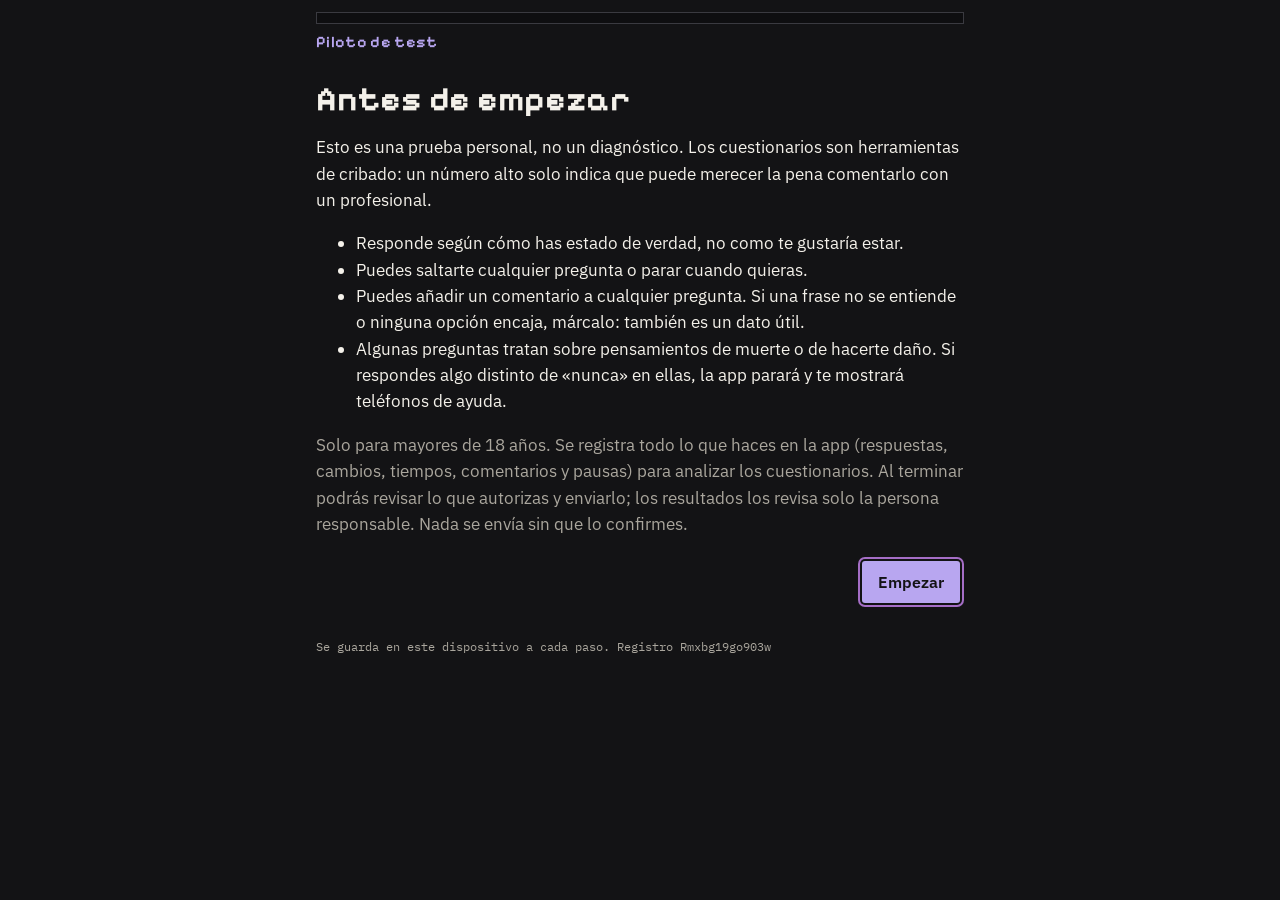
==== test/index.html @ d6e5eace "PublicaciÃ³n 2026-11-25 21:32" ====
<!DOCTYPE html>
<html lang="es">
<head>
<meta charset="utf-8">
<meta name="viewport" content="width=device-width, initial-scale=1">
<title>Piloto de test · borrador editable</title>
<!-- Fuentes Matte Rainbow embebidas (Pixelify Sans, IBM Plex Sans/Mono · SIL OFL 1.1 · vía @fontsource). Sin peticiones externas. -->
<style>@font-face{font-family:'Pixelify Sans';font-style:normal;font-weight:500;font-display:swap;src:url([data-uri]) format('woff2');unicode-range:U+0000-00FF,U+0131,U+0152-0153,U+02BB-02BC,U+02C6,U+02DA,U+02DC,U+2000-206F,U+20AC,U+2122,U+2191,U+2193,U+2212,U+2215,U+FEFF,U+FFFD}@font-face{font-family:'Pixelify Sans';font-style:normal;font-weight:600;font-display:swap;src:url([data-uri]) format('woff2');unicode-range:U+0000-00FF,U+0131,U+0152-0153,U+02BB-02BC,U+02C6,U+02DA,U+02DC,U+2000-206F,U+20AC,U+2122,U+2191,U+2193,U+2212,U+2215,U+FEFF,U+FFFD}@font-face{font-family:'Pixelify Sans';font-style:normal;font-weight:700;font-display:swap;src:url([data-uri]) format('woff2');unicode-range:U+0000-00FF,U+0131,U+0152-0153,U+02BB-02BC,U+02C6,U+02DA,U+02DC,U+2000-206F,U+20AC,U+2122,U+2191,U+2193,U+2212,U+2215,U+FEFF,U+FFFD}@font-face{font-family:'IBM Plex Sans';font-style:normal;font-weight:400;font-display:swap;src:url([data-uri]) format('woff2');unicode-range:U+0000-00FF,U+0131,U+0152-0153,U+02BB-02BC,U+02C6,U+02DA,U+02DC,U+2000-206F,U+20AC,U+2122,U+2191,U+2193,U+2212,U+2215,U+FEFF,U+FFFD}@font-face{font-family:'IBM Plex Sans';font-style:normal;font-weight:500;font-display:swap;src:url([data-uri]) format('woff2');unicode-range:U+0000-00FF,U+0131,U+0152-0153,U+02BB-02BC,U+02C6,U+02DA,U+02DC,U+2000-206F,U+20AC,U+2122,U+2191,U+2193,U+2212,U+2215,U+FEFF,U+FFFD}@font-face{font-family:'IBM Plex Sans';font-style:normal;font-weight:600;font-display:swap;src:url([data-uri]) format('woff2');unicode-range:U+0000-00FF,U+0131,U+0152-0153,U+02BB-02BC,U+02C6,U+02DA,U+02DC,U+2000-206F,U+20AC,U+2122,U+2191,U+2193,U+2212,U+2215,U+FEFF,U+FFFD}@font-face{font-family:'IBM Plex Mono';font-style:normal;font-weight:400;font-display:swap;src:url([data-uri]) format('woff2');unicode-range:U+0000-00FF,U+0131,U+0152-0153,U+02BB-02BC,U+02C6,U+02DA,U+02DC,U+2000-206F,U+20AC,U+2122,U+2191,U+2193,U+2212,U+2215,U+FEFF,U+FFFD}@font-face{font-family:'IBM Plex Mono';font-style:normal;font-weight:500;font-display:swap;src:url([data-uri]) format('woff2');unicode-range:U+0000-00FF,U+0131,U+0152-0153,U+02BB-02BC,U+02C6,U+02DA,U+02DC,U+2000-206F,U+20AC,U+2122,U+2191,U+2193,U+2212,U+2215,U+FEFF,U+FFFD}</style>
<style>
/* Matte Rainbow design system */
:root { color-scheme: dark;
  --surface-000:#0e0e10; --surface-100:#131315; --surface-200:#1c1c1f; --surface-300:#26262a; --line:#3a3a40; --line-strong:#6a6760;
  --ink:#f4f1ea; --ink-muted:#aaa69d; --ink-subtle:#7d7a73; --ink-on-color:#131315;
  --rainbow-yellow:#f2e4a8; --rainbow-green:#a0e092; --rainbow-orange:#f8aa6d; --rainbow-blue:#5bafe7; --rainbow-red:#e2767b; --rainbow-purple:#a56ec6; --rainbow-purple-ink:#c9a2f0;
  --tint-yellow:#37342d; --tint-green:#2a3429; --tint-orange:#382b23; --tint-blue:#1f2c37; --tint-red:#342325; --tint-purple:#2a2231;
  --lavender-100:#2b2639; --lavender-200:#463c63; --lavender-400:#9d8ad8; --lavender-500:#b8a6f0; --lavender-700:#d6cbfa; --accent:var(--lavender-500); --focus:var(--lavender-500); --link:var(--lavender-500);
  --radius-sm:3px; --radius-md:6px;
  --font-display:"Pixelify Sans", ui-monospace, monospace; --font-sans:"IBM Plex Sans", system-ui, sans-serif; --font-mono:"IBM Plex Mono", ui-monospace, monospace;
  /* legacy names used by the report and scripts */
  --bg:var(--surface-100); --fg:var(--ink); --mut:var(--ink-muted); --card:var(--surface-200); --pri:var(--accent); --sel:var(--lavender-100); --ok:var(--rainbow-green); --ko:var(--rainbow-red);
  --hue-a:var(--lavender-500); --tint-a:var(--lavender-100); --hue-b:var(--rainbow-purple); }
/* chromatic pair per questionnaire: lead hue + neighbour */
#app.par-lavanda { --hue-a:var(--lavender-500); --tint-a:var(--lavender-100); --hue-b:var(--rainbow-purple); }
#app.par-orchid  { --hue-a:var(--rainbow-purple); --tint-a:var(--tint-purple); --hue-b:var(--lavender-500); }
#app.par-mint    { --hue-a:var(--rainbow-green); --tint-a:var(--tint-green); --hue-b:var(--rainbow-blue); }
#app.par-sky     { --hue-a:var(--rainbow-blue); --tint-a:var(--tint-blue); --hue-b:var(--lavender-500); }
#app.par-butter  { --hue-a:var(--rainbow-yellow); --tint-a:var(--tint-yellow); --hue-b:var(--rainbow-green); }
#app.par-coral   { --hue-a:var(--rainbow-red); --tint-a:var(--tint-red); --hue-b:var(--rainbow-orange); }
* { box-sizing: border-box; }
::selection { background: var(--lavender-200); color: var(--ink); }
body { margin: 0; background: var(--surface-100); color: var(--ink); font: 17px/1.55 var(--font-sans); }
#app { max-width: 680px; margin: 0 auto; padding: 0 16px 40px; }
header { position: sticky; top: 0; background: var(--surface-100); padding: 12px 0 10px; z-index: 2; }
.banda { display:flex; flex-direction:column; margin: 0 -16px 10px; } .banda i { display:block; height:3px; }
.banda i:nth-child(1){background:var(--rainbow-yellow)} .banda i:nth-child(2){background:var(--rainbow-green)} .banda i:nth-child(3){background:var(--rainbow-orange)}
.banda i:nth-child(4){background:var(--rainbow-blue)} .banda i:nth-child(5){background:var(--rainbow-red)} .banda i:nth-child(6){background:var(--rainbow-purple)}
.barra { height: 12px; background: var(--surface-000); box-shadow: inset 0 0 0 1px var(--line); overflow: hidden; }
.barra div { height: 100%; background: linear-gradient(to bottom, var(--rainbow-yellow) 0 16.667%, var(--rainbow-green) 16.667% 33.333%, var(--rainbow-orange) 33.333% 50%, var(--rainbow-blue) 50% 66.667%, var(--rainbow-red) 66.667% 83.333%, var(--rainbow-purple) 83.333% 100%); }
.cabtxt { font-size: 14px; margin-top: 8px; } .cabtxt b { font: 600 16px/20px var(--font-display); color: var(--hue-a); letter-spacing: .02em; margin-right: 6px; }
#app.par-orchid .cabtxt b { color: var(--rainbow-purple-ink); }
h1 { font: 700 34px/1.05 var(--font-display); margin: 18px 0 14px; } h2 { font: 600 24px/1.15 var(--font-display); margin: 18px 0 10px; } h3 { font-size: 17px; margin: 16px 0 6px; }
.mut { color: var(--ink-muted); } .small { font-size: 13px; } .ok { color: var(--rainbow-green); } .ko { color: var(--rainbow-red); }
a { color: var(--link); text-underline-offset: 3px; }
.stem { font-size: 14px; color: var(--ink-muted); margin: 16px 0 4px; }
.item { font-size: 21px; font-weight: 600; line-height: 1.35; margin: 14px 0 18px; }
.ops { display: flex; flex-direction: column; gap: 10px; padding: 4px; }
/* buttons: contrast ring = ground gap + coloured ring */
button { --ring: var(--line-strong); font: 500 16px/20px var(--font-sans); color: var(--ink); background: var(--surface-300); border: 0; border-radius: var(--radius-sm);
  padding: 11px 16px; min-height: 42px; cursor: pointer; margin: 4px; box-shadow: 0 0 0 2px var(--surface-100), 0 0 0 4px var(--ring); }
button:hover:not(:disabled):not(.sel) { --ring: var(--hue-a); background: var(--tint-a); }
button:focus-visible { outline: 2px solid var(--focus); outline-offset: 6px; }
button:disabled { color: var(--ink-subtle); background: var(--surface-200); --ring: var(--line); cursor: default; }
button.pri { color: var(--ink-on-color); background: var(--accent); font-weight: 600; --ring: var(--hue-b); }
button.pri:hover:not(:disabled) { background: var(--lavender-700); --ring: var(--hue-a); }
button.pri:disabled { color: var(--ink-subtle); background: var(--surface-200); --ring: var(--line); }
button.op { display:block; width:100%; margin:0; text-align: left; padding: 14px 16px; font-weight: 400; background: var(--surface-200); border: 1px solid var(--line-strong); border-radius: var(--radius-md); box-shadow: none; }
button.op:hover:not(:disabled) { border-color: var(--hue-a); background: var(--surface-200); }
button.op.sel { background: var(--tint-a); border: 2px solid var(--hue-a); padding: 13px 15px; font-weight: 600; box-shadow: 0 0 0 2px var(--surface-100), 0 0 0 4px var(--hue-b); }
button.sel { background: var(--tint-a); --ring: var(--hue-a); font-weight: 600; }
button.link { background: none; box-shadow: none; color: var(--link); padding: 6px 2px; min-height: 0; text-decoration: underline; text-underline-offset: 3px; }
button.link:hover:not(:disabled) { background: none; color: var(--lavender-700); }
.ayuda { display:flex; gap:10px; background: var(--tint-a); border: 1px solid var(--hue-a); border-radius: var(--radius-md); padding: 10px 12px; margin: 4px 0 12px; font-size: 15px; }
.ayuda::before { content: "?"; color: var(--hue-a); font: 700 15px/22px var(--font-mono); }
.marcas { display: flex; flex-wrap: wrap; gap: 6px 18px; margin: 16px 0 10px; font-size: 15px; }
input[type=checkbox] { width:18px; height:18px; accent-color: var(--accent); vertical-align: -3px; margin: 0 8px 0 0; }
textarea, input:not([type=checkbox]), select { width: 100%; font: inherit; font-size: 16px; padding: 10px 12px; border: 1px solid var(--line-strong); border-radius: var(--radius-sm); background: var(--surface-000); color: var(--ink); }
textarea::placeholder, input::placeholder { color: var(--ink-subtle); }
textarea:hover, input:not([type=checkbox]):hover, select:hover { border-color: var(--lavender-400); }
textarea:focus, input:not([type=checkbox]):focus, select:focus { outline: none; border-color: var(--hue-a); box-shadow: 0 0 0 2px var(--surface-100), 0 0 0 4px var(--hue-b); }
.acc { display: flex; gap: 10px; margin-top: 20px; flex-wrap: wrap; align-items:center; } .acc .pri { margin-left: auto; }
.acc2 { margin-top: 12px; } .acc3 { display: flex; gap: 10px; flex-wrap: wrap; margin: 8px 0; }
.campo { display: block; margin: 16px 0; } .campo > span { display: block; font-size: 15px; font-weight: 500; margin-bottom: 6px; }
.esc010 { display: grid; grid-template-columns: repeat(11, 1fr); gap: 4px; padding: 4px; }
.esc010 button { margin:0; padding: 9px 0; min-height: 0; font: 500 15px/20px var(--font-mono); background: var(--surface-200); border: 1px solid var(--line-strong); box-shadow: none; }
.esc010 button:hover:not(:disabled):not(.sel) { border-color: var(--hue-a); background: var(--surface-200); }
.esc010 button.sel { color: var(--ink-on-color); background: var(--accent); border-color: var(--accent); box-shadow: 0 0 0 2px var(--surface-100), 0 0 0 4px var(--hue-b); }
.ext { display: flex; justify-content: space-between; font-size: 12px; margin-top: 4px; }
.rev { border: 1px solid var(--line); border-radius: var(--radius-md); padding: 8px 14px; margin: 12px 0; background: var(--surface-200); }
.rev input { margin-top: 6px; }
.riesgo { padding-top: 40px; font-size: 19px; }
.riesgobox { display:flex; gap:10px; background: var(--tint-red); border: 2px solid var(--rainbow-red); border-radius: var(--radius-md); padding: 10px 12px; box-shadow: 0 0 0 2px var(--surface-100), 0 0 0 4px var(--rainbow-orange); }
.riesgobox::before { content:"!"; color: var(--rainbow-red); font: 700 16px/24px var(--font-mono); }
.envio { background: var(--surface-300); border-radius: var(--radius-md); padding: 0 16px 16px; margin: 20px 0; box-shadow: 0 0 0 1px var(--line); overflow:hidden; }
.envio h2 { margin: 0 -16px 12px; padding: 4px 16px; background: var(--surface-200); font-size: 16px; line-height: 24px; text-align:center;
  background-image: repeating-linear-gradient(to bottom, transparent 0 5px, var(--hue-a) 5px 6px); background-size: 100% 18px; background-position: 0 7px; background-repeat:no-repeat; }
.envio h2 span { background: var(--surface-200); padding: 0 8px; }
.final p:first-child { font: 600 22px/1.2 var(--font-display); color: var(--hue-a); }
/* Hoja informativa: noche estrellada sobria, lavanda y lima */
main.hi { background: radial-gradient(1px 1px at 12% 18%, rgba(255,255,255,.55), transparent 60%), radial-gradient(1px 1px at 78% 9%, rgba(255,255,255,.45), transparent 60%), radial-gradient(1.5px 1.5px at 64% 42%, rgba(200,230,106,.5), transparent 60%), radial-gradient(1px 1px at 30% 66%, rgba(201,188,244,.6), transparent 60%), radial-gradient(1px 1px at 88% 78%, rgba(255,255,255,.4), transparent 60%), linear-gradient(165deg, #231c42 0%, #18142f 60%, #141228 100%); color: #ECE8FA; border-radius: 16px; padding: 18px 18px 16px; box-shadow: 0 0 0 1px rgba(201,188,244,.22), 0 12px 40px rgba(110,85,201,.28); }
main.hi .hi-cab { display: flex; gap: 12px; align-items: flex-start; margin-bottom: 12px; } main.hi h1 { margin: 0 0 4px; color: #fff; font-size: 22px; letter-spacing: .01em; } main.hi .hi-cab p { margin: 0; color: #C9C2E6; }
.gr-p.hi .hi-b, main.hi .hi-b { width: 18px; height: 18px; flex: none; fill: #C8E66A; filter: drop-shadow(0 0 4px rgba(200,230,106,.55)); } main.hi .hi-cab .hi-b { width: 26px; height: 26px; margin-top: 3px; }
main.hi details.hi-s { border-top: 1px solid rgba(201,188,244,.18); } main.hi details.hi-s > summary { list-style: none; display: flex; align-items: center; gap: 10px; padding: 11px 2px; cursor: pointer; font-weight: 600; color: #fff; }
.gr-p.hi details.hi-s > summary { list-style: none; display: flex; align-items: center; gap: 10px; padding: 11px 2px; cursor: pointer; font-weight: 600; } .gr-p.hi .hi-c { padding: 0 2px 12px 28px; line-height: 1.55; } .gr-p.hi .hi-t { border-collapse: collapse; font-size: 14px; } .gr-p.hi .hi-t td, .gr-p.hi .hi-t th { padding: 4px 6px; vertical-align: top; text-align: left; }
main.hi details.hi-s > summary::-webkit-details-marker { display: none; } main.hi details.hi-s > summary::after { content: "+"; margin-left: auto; color: #C9BCF4; font-weight: 400; font-size: 20px; line-height: 1; } main.hi details.hi-s[open] > summary::after { content: "–"; }
main.hi details.hi-s[open] > summary .hi-b { fill: #C9BCF4; } main.hi .hi-c { padding: 0 2px 12px 28px; line-height: 1.55; } main.hi .hi-c ul, main.hi .hi-c ol { margin: 0; padding-left: 18px; } main.hi .hi-c li { margin: 4px 0; } main.hi b { color: #FFB27A; } /* negritas en naranja neón pastel (decisión de Juan, 2026-11-25; código de color: lavanda · naranja · lima) */
main.hi .hi-m { color: #C9C2E6; font-size: 14px; border-left: 2px solid #C8E66A; padding-left: 10px; margin: 10px 0 0; }
main.hi .hi-t { width: 100%; border-collapse: collapse; font-size: 13.5px; margin: 6px 0; } main.hi .hi-t th { text-align: left; color: #C8E66A; font-weight: 600; padding: 5px 6px; border-bottom: 1px solid rgba(201,188,244,.25); } main.hi .hi-t td { padding: 6px; border-bottom: 1px solid rgba(201,188,244,.12); vertical-align: top; color: #ECE8FA; }
main.hi .hi-024 { background: rgba(200,230,106,.12); border: 1px solid rgba(200,230,106,.35); border-radius: 10px; padding: 8px 12px; }
main.hi .hi-ok { display: flex; gap: 10px; align-items: flex-start; margin: 14px 0 4px; padding: 12px; border-radius: 12px; background: rgba(201,188,244,.10); border: 1px solid rgba(201,188,244,.3); cursor: pointer; } main.hi .hi-ok input { width: 20px; height: 20px; margin-top: 2px; flex: none; accent-color: #C8E66A; }
@media (max-width: 560px) { main.hi { padding: 14px 12px; } main.hi .hi-c { padding-left: 8px; } main.hi .hi-t { font-size: 12.5px; } }
.gr-t { font-size: 18px; line-height: 1.5; margin: 6px 0 14px; } .gr-b { flex-wrap: wrap; gap: 10px; } .gr-b button { min-height: 44px; } .gr-p { margin: 12px 0; padding: 12px 14px; border: 1px solid currentColor; border-color: rgba(127,127,127,.35); border-radius: 12px; } .gr-p a { font-weight: 600; }
.aut { display: flex; flex-direction: column; gap: 12px; margin: 14px 0; } .aut-i { display: flex; gap: 10px; align-items: flex-start; font-size: 15px; line-height: 1.45; cursor: pointer; } .aut-i input { margin-top: 3px; width: 20px; height: 20px; flex: none; }
details.tecnico { margin: 12px 4px; } details.tecnico > summary { cursor: pointer; padding: 8px 4px; font-weight: 600; }
.hoja-wrap { margin: 12px 0; } .hoja-acc { margin: 0 0 10px; }
@media print { body.imprimiendo { background: #fff !important; } body.imprimiendo #app > *:not(main), body.imprimiendo #app main > *:not(.hoja-wrap), body.imprimiendo .hoja-acc { display: none !important; } body.imprimiendo .hoja { box-shadow: none; } .hoja .card { break-inside: avoid; } }
.informe { background: #fbfaf7; color: #1d1d1b; border-radius: var(--radius-md); padding: 10px 14px; overflow-x: auto; box-shadow: 0 0 0 2px var(--surface-100), 0 0 0 4px var(--hue-b); margin: 8px 4px; }
footer { margin-top: 32px; font: 400 12px/16px var(--font-mono); }
table { border-collapse: collapse; } td { padding: 3px 6px; border-bottom: 1px solid var(--line); vertical-align: top; font-size: 13px; }
code { font-family: var(--font-mono); }
/* ---- Modo revisión (solo borrador) ---- */
#app.par-apricot { --hue-a:var(--rainbow-orange); --tint-a:var(--tint-orange); --hue-b:var(--rainbow-yellow); }
.rvbar { position: sticky; top: 0; z-index: 5; margin: 0 -16px; padding: 6px 16px; display:flex; flex-wrap:wrap; gap:4px 12px; align-items:center;
  background: var(--tint-orange); border-bottom: 2px solid var(--rainbow-orange); font: 500 12px/18px var(--font-mono); color: var(--ink); }
.rvbar::before { content:"!"; color: var(--rainbow-orange); font-weight:700; }
.rvbar code { color: var(--rainbow-orange); }
.rvbar button { margin: 0 0 0 auto; min-height: 0; padding: 4px 10px; font: 500 12px/16px var(--font-mono); }
.rvgrid { display:grid; grid-template-columns: repeat(auto-fill, minmax(150px, 1fr)); gap: 8px; padding: 4px; }
.rvgrid button { margin:0; text-align:left; font: 400 13px/17px var(--font-mono); padding: 8px 10px; }
.rvgrupo { font: 500 12px/16px var(--font-mono); text-transform: uppercase; letter-spacing:.04em; color: var(--ink-muted); margin: 18px 0 4px; }
</style>
<script src="almacen-cifrado.js"></script>
<script src="vendor/supabase.js"></script>
<script src="config.js"></script>
<script src="destino-supabase.js"></script>
<script src="enlace-iasc.js"></script>
</head>
<body>
<div id="app"></div>
<script type="application/json" id="datos-tests">
{
 "esquema": "test-v2",
 "protocolo_riesgo": {
  "capa": "APP",
  "texto": "Si estás pasando por un momento difícil o piensas en hacerte daño, llama al **024** (Línea de atención a la conducta suicida: gratuita, confidencial, 24 h, también por chat). Si hay peligro inmediato, llama al **112**.",
  "boton": "Volver más tarde"
 },
 "tests": [
  {
   "id": "mini-ipip",
   "version": "es-equilibrada-MartinezMolina-Arias-2018",
   "nombre": "Mini-IPIP",
   "fuente": {
    "cita": "Mini-IPIP: Donnellan, Oswald, Baird y Lucas (2006). Ítems del International Personality Item Pool (dominio público). Versión española: Martínez-Molina y Arias (2018), PeerJ 6:e5542.",
    "url": "https://ipip.ori.org/Spanishmini-IPIPposneg.htm",
    "licencia": "dominio público",
    "uso_comercial": true
   },
   "marco_temporal": "En general (rasgo, sin periodo)",
   "titulo": "Mini-IPIP",
   "instrucciones": "A continuación, se presenta una serie de frases cortas que describen cómo las personas se comportan generalmente. Léelas con atención y señala la alternativa de respuesta que mejor describa tu comportamiento en general. No hay respuestas correctas o incorrectas, y recuerda que los datos serán tratados con confidencialidad.",
   "encabezado_items": null,
   "escala": {
    "min": 1,
    "max": 5
   },
   "opciones": [
    {
     "valor": 1,
     "etiqueta": "Nada de acuerdo"
    },
    {
     "valor": 2,
     "etiqueta": "Algo de acuerdo"
    },
    {
     "valor": 3,
     "etiqueta": "Medio acuerdo"
    },
    {
     "valor": 4,
     "etiqueta": "Mucho acuerdo"
    },
    {
     "valor": 5,
     "etiqueta": "Total acuerdo"
    }
   ],
   "items": [
    {
     "n": 1,
     "texto": "Soy el alma de la fiesta"
    },
    {
     "n": 2,
     "texto": "Soy sensible hacia las emociones de otros"
    },
    {
     "n": 3,
     "texto": "Realizo mis tareas inmediatamente",
     "ayuda_app": "Se refiere a no tardar en empezar las tareas, no a hacerlas deprisa."
    },
    {
     "n": 4,
     "texto": "Tengo frecuentes cambios de ánimo"
    },
    {
     "n": 5,
     "texto": "Tengo mucha imaginación"
    },
    {
     "n": 6,
     "texto": "No hablo mucho",
     "inverso": true
    },
    {
     "n": 7,
     "texto": "No me interesan los problemas de otras personas",
     "inverso": true
    },
    {
     "n": 8,
     "texto": "A menudo olvido poner las cosas en su lugar",
     "inverso": true
    },
    {
     "n": 9,
     "texto": "Estoy relajado la mayor parte del tiempo",
     "inverso": true,
     "ayuda_app": "Piensa en cómo eres habitualmente, no en hoy. «Relajado» incluye el cuerpo (tensión, inquietud física) y la cabeza (preocupación, darle vueltas a las cosas). Si cuerpo y cabeza no van a la par, responde por lo que más pese y cuéntalo en el comentario.",
     "ayuda_estado": "BORRADOR 21-11-2026, pendiente de aprobar"
    },
    {
     "n": 10,
     "texto": "No estoy interesado en las ideas abstractas",
     "inverso": true
    },
    {
     "n": 11,
     "texto": "En las fiestas hablo con muchas personas"
    },
    {
     "n": 12,
     "texto": "Siento las emociones de los otros"
    },
    {
     "n": 13,
     "texto": "Me gusta el orden"
    },
    {
     "n": 14,
     "texto": "Me molesto fácilmente"
    },
    {
     "n": 15,
     "texto": "Tengo dificultad para entender ideas abstractas",
     "inverso": true
    },
    {
     "n": 16,
     "texto": "Prefiero pasar desapercibido",
     "inverso": true
    },
    {
     "n": 17,
     "texto": "En realidad no estoy interesado en los demás",
     "inverso": true
    },
    {
     "n": 18,
     "texto": "Soy desordenado",
     "inverso": true
    },
    {
     "n": 19,
     "texto": "Rara vez me siento triste",
     "inverso": true
    },
    {
     "n": 20,
     "texto": "No tengo buena imaginación",
     "inverso": true
    }
   ],
   "subescalas": [
    {
     "id": "E",
     "nombre": "Extraversión",
     "items": [
      1,
      6,
      11,
      16
     ]
    },
    {
     "id": "A",
     "nombre": "Amabilidad",
     "items": [
      2,
      7,
      12,
      17
     ]
    },
    {
     "id": "C",
     "nombre": "Responsabilidad",
     "items": [
      3,
      8,
      13,
      18
     ]
    },
    {
     "id": "N",
     "nombre": "Neuroticismo",
     "items": [
      4,
      9,
      14,
      19
     ]
    },
    {
     "id": "I",
     "nombre": "Intelecto/Imaginación",
     "items": [
      5,
      10,
      15,
      20
     ]
    }
   ],
   "puntuacion": {
    "metodo": "suma",
    "faltantes": {
     "max_por_subescala": 0,
     "prorrateo": false,
     "fuente": "El IPIP solo indica sumar los valores (ipip.ori.org/newScoringInstructions.htm) y no da regla de faltantes. Con 4 ítems por rasgo, 1 faltante es el 25 %: el rasgo no se calcula [DECISIÓN conservadora del proyecto]."
    },
    "pomp": true
   },
   "derivadas": [
    {
     "id": "estabilidad",
     "nombre": "Estabilidad emocional",
     "tipo": "invertir_subescala",
     "de": "N",
     "fuente": "doc §0: 24 − N"
    }
   ],
   "rangos": [],
   "cortes": [],
   "interpretacion": "Solo relativa. Sin puntos de corte, tipos ni etiquetas.",
   "riesgo": {
    "items": [],
    "umbral_mayor_que": 0
   },
   "preguntas_extra": [],
   "pie": "Mini-IPIP: Donnellan, Oswald, Baird y Lucas (2006). Ítems del International Personality Item Pool (dominio público). Versión española: Martínez-Molina y Arias (2018), PeerJ 6:e5542.",
   "referencia": {
    "fuente": "Martínez-Molina y Arias (2018), PeerJ 6:e5542, Tabla 3, forma equilibrada. 518 estudiantes universitarios chilenos de 18 a 34 años (media 21,6), 70,7 % mujeres.",
    "rasgos": {
     "E": {
      "m": 12.24,
      "de": 3.56,
      "alfa": 0.84
     },
     "N": {
      "m": 10.82,
      "de": 3.2,
      "alfa": 0.65
     },
     "A": {
      "m": 15.92,
      "de": 2.69,
      "alfa": 0.82
     },
     "C": {
      "m": 12.72,
      "de": 3.54,
      "alfa": 0.78
     },
     "I": {
      "m": 15.42,
      "de": 2.97,
      "alfa": 0.79
     }
    }
   }
  },
  {
   "id": "phq-9",
   "version": "es-phqscreeners",
   "nombre": "PHQ-9",
   "fuente": {
    "cita": "Kroenke et al. (2001). Spitzer, Williams, Kroenke y colaboradores; beca de Pfizer Inc.",
    "url": "https://www.phqscreeners.com",
    "licencia": "No se necesita autorización para su reproducción, traducción, muestra o distribución.",
    "uso_comercial": true
   },
   "marco_temporal": "Últimas 2 semanas",
   "titulo": "CUESTIONARIO DE SALUD DEL PACIENTE-9 (PHQ-9)",
   "instrucciones": "Durante las últimas 2 semanas ¿con qué frecuencia le ha molestado alguno de los siguientes problemas?",
   "encabezado_items": null,
   "escala": {
    "min": 0,
    "max": 3
   },
   "opciones": [
    {
     "valor": 0,
     "etiqueta": "Nunca"
    },
    {
     "valor": 1,
     "etiqueta": "Varios días"
    },
    {
     "valor": 2,
     "etiqueta": "Más de la mitad de los días"
    },
    {
     "valor": 3,
     "etiqueta": "Casi cada día"
    }
   ],
   "items": [
    {
     "n": 1,
     "texto": "Poco interés o alegría por hacer cosas"
    },
    {
     "n": 2,
     "texto": "Sensación de estar decaído/a, deprimido/a o desesperanzado/a"
    },
    {
     "n": 3,
     "texto": "Problemas para quedarse dormido/a, para seguir durmiendo o dormir demasiado"
    },
    {
     "n": 4,
     "texto": "Sensación de cansancio o de tener poca energía"
    },
    {
     "n": 5,
     "texto": "Poco apetito o comer demasiado"
    },
    {
     "n": 6,
     "texto": "Sentirse mal consigo mismo/a; sentir que es un/a fracasado/a o que ha decepcionado a su familia o a sí mismo/a"
    },
    {
     "n": 7,
     "texto": "Problemas para concentrarse en algo, como leer el periódico o ver la televisión"
    },
    {
     "n": 8,
     "texto": "Moverse o hablar tan despacio que los demás pueden haberlo notado. O lo contrario: estar tan inquieto/a o agitado/a que se ha estado moviendo de un lado a otro más de lo habitual"
    },
    {
     "n": 9,
     "texto": "Pensamientos de que estaría mejor muerto/a o de querer hacerse daño de algún modo",
     "riesgo": true
    }
   ],
   "subescalas": [
    {
     "id": "total",
     "nombre": "Total",
     "items": [
      1,
      2,
      3,
      4,
      5,
      6,
      7,
      8,
      9
     ]
    }
   ],
   "puntuacion": {
    "metodo": "suma",
    "faltantes": {
     "max_por_subescala": 2,
     "prorrateo": true,
     "redondeo": "entero",
     "fuente": "APA, DSM-5-TR Severity Measure for Depression—Adult (PHQ-9): si quedan 1 o 2 ítems sin responder, puntuación = suma × 9 / nº de ítems respondidos, redondeada al entero más cercano. Con 3 o más, no se calcula."
    },
    "pomp": false
   },
   "derivadas": [],
   "rangos": [
    {
     "subescala": "total",
     "min": 0,
     "max": 4,
     "etiqueta": "Mínima"
    },
    {
     "subescala": "total",
     "min": 5,
     "max": 9,
     "etiqueta": "Leve"
    },
    {
     "subescala": "total",
     "min": 10,
     "max": 14,
     "etiqueta": "Moderada"
    },
    {
     "subescala": "total",
     "min": 15,
     "max": 19,
     "etiqueta": "Moderadamente grave"
    },
    {
     "subescala": "total",
     "min": 20,
     "max": 27,
     "etiqueta": "Grave"
    }
   ],
   "rangos_fuente": "Kroenke et al. (2001), tabla en claude/app-piloto-documentacion-tests.md §2",
   "cortes": [
    {
     "id": "habitual",
     "subescala": "total",
     "mayor_o_igual": 10,
     "fuente": "Corte habitual ≥ 10 (Kroenke et al., 2001)"
    }
   ],
   "riesgo": {
    "items": [
     9
    ],
    "umbral_mayor_que": 0
   },
   "preguntas_extra": [
    {
     "id": "dificultad",
     "puntua": false,
     "texto": "Si ha marcado alguno de los problemas de este cuestionario, ¿hasta qué punto estos problemas le han creado dificultades para hacer su trabajo, ocuparse de la casa o relacionarse con los demás?",
     "opciones": [
      {
       "valor": 0,
       "etiqueta": "Ninguna dificultad"
      },
      {
       "valor": 1,
       "etiqueta": "Algunas dificultades"
      },
      {
       "valor": 2,
       "etiqueta": "Muchas dificultades"
      },
      {
       "valor": 3,
       "etiqueta": "Muchísimas dificultades"
      }
     ]
    }
   ],
   "pie": "Desarrollado por los doctores Robert L. Spitzer, Janet B.W. Williams, Kurt Kroenke y colaboradores, con una beca otorgada por Pfizer Inc. No se necesita autorización para su reproducción, traducción, muestra o distribución.",
   "cortes_no_aplicados": [
    "≥ 8 en atención primaria en España (Gómez-Gómez et al., 2023). No se aplica: decisión del 21-11-2026 de mostrar solo el corte habitual."
   ]
  },
  {
   "id": "gad-7",
   "version": "es-phqscreeners",
   "nombre": "GAD-7",
   "fuente": {
    "cita": "Spitzer et al. (2006). Adaptación española: García-Campayo et al. (2010).",
    "url": "https://www.phqscreeners.com",
    "licencia": "No se necesita autorización para su reproducción, traducción, muestra o distribución.",
    "uso_comercial": true
   },
   "marco_temporal": "Últimos 14 días",
   "titulo": "GAD-7",
   "instrucciones": "En los últimos 14 días, ¿con qué frecuencia le han supuesto una molestia los siguientes problemas?",
   "encabezado_items": null,
   "escala": {
    "min": 0,
    "max": 3
   },
   "opciones": [
    {
     "valor": 0,
     "etiqueta": "Nunca"
    },
    {
     "valor": 1,
     "etiqueta": "Varios días"
    },
    {
     "valor": 2,
     "etiqueta": "Más de la mitad de los días"
    },
    {
     "valor": 3,
     "etiqueta": "Casi cada día"
    }
   ],
   "items": [
    {
     "n": 1,
     "texto": "Sentirse nervioso/a, angustiado/a o muy tenso/a"
    },
    {
     "n": 2,
     "texto": "Ser incapaz de dejar de preocuparse o de controlar la preocupación"
    },
    {
     "n": 3,
     "texto": "Preocuparse demasiado por diferentes cuestiones"
    },
    {
     "n": 4,
     "texto": "Tener problemas para relajarse"
    },
    {
     "n": 5,
     "texto": "Estar tan inquieto/a que le resulta difícil permanecer sentado/a"
    },
    {
     "n": 6,
     "texto": "Enfadarse o irritarse con facilidad"
    },
    {
     "n": 7,
     "texto": "Sentir miedo de que algo terrible pueda ocurrir"
    }
   ],
   "subescalas": [
    {
     "id": "total",
     "nombre": "Total",
     "items": [
      1,
      2,
      3,
      4,
      5,
      6,
      7
     ]
    }
   ],
   "puntuacion": {
    "metodo": "suma",
    "faltantes": {
     "max_por_subescala": 1,
     "prorrateo": true,
     "redondeo": "entero",
     "fuente": "[HIPÓTESIS] No hay regla oficial: el manual PHQ/GAD-7 de Pfizer no trata los faltantes. Se aplica la práctica de ensayos clínicos publicados (1 faltante → se imputa la media de los demás; 2 o más, no se calcula) y se marca como regla no oficial."
    },
    "pomp": false
   },
   "derivadas": [],
   "rangos": [
    {
     "subescala": "total",
     "min": 0,
     "max": 4,
     "etiqueta": "Mínima"
    },
    {
     "subescala": "total",
     "min": 5,
     "max": 9,
     "etiqueta": "Leve"
    },
    {
     "subescala": "total",
     "min": 10,
     "max": 14,
     "etiqueta": "Moderada"
    },
    {
     "subescala": "total",
     "min": 15,
     "max": 21,
     "etiqueta": "Grave"
    }
   ],
   "rangos_fuente": "Spitzer et al. (2006), tabla en claude/app-piloto-documentacion-tests.md §3",
   "cortes": [
    {
     "id": "habitual",
     "subescala": "total",
     "mayor_o_igual": 10,
     "fuente": "Spitzer et al. (2006): ≥ 10 (S 89 %, E 82 %)"
    }
   ],
   "riesgo": {
    "items": [],
    "umbral_mayor_que": 0
   },
   "preguntas_extra": [],
   "pie": "Desarrollado por los doctores Robert L. Spitzer, Janet B.W. Williams, Kurt Kroenke y colaboradores, con una beca otorgada por Pfizer Inc. No se necesita autorización para su reproducción, traducción, muestra o distribución."
  }
 ],
 "pantallas_app": {
  "inicio_titulo": "Antes de empezar",
  "inicio": [
   "Esto es una prueba personal, no un diagnóstico. Los cuestionarios son herramientas de cribado: un número alto solo indica que puede merecer la pena comentarlo con un profesional."
  ],
  "inicio_lista": [
   "Responde según cómo has estado de verdad, no como te gustaría estar.",
   "Puedes saltarte cualquier pregunta o parar cuando quieras.",
   "Puedes añadir un comentario a cualquier pregunta. Si una frase no se entiende o ninguna opción encaja, márcalo: también es un dato útil.",
   "Algunas preguntas tratan sobre pensamientos de muerte o de hacerte daño. Si respondes algo distinto de «nunca» en ellas, la app parará y te mostrará teléfonos de ayuda."
  ],
  "pausa0": "Ya está la parte de personalidad. Ahora vienen preguntas sobre **cómo has estado estos últimos días**.",
  "final": [
   "Has terminado. Gracias.",
   "Tus resultados se muestran como puntuaciones, con el rango de referencia de cada cuestionario. **No son un diagnóstico.** Si algún resultado está por encima del punto de corte, o si algo de lo que has respondido te preocupa, coméntalo con tu médico de cabecera o con un psicólogo.",
   "Si en algún momento piensas en hacerte daño: **024** (24 h, gratuito). Emergencias: **112**."
  ]
 }
}
</script>
<script id="nucleo">
var Nucleo = (function () {
  "use strict";

  function validarTest(t) {
    var e = [];
    ["id", "version", "nombre", "fuente", "instrucciones", "escala", "opciones", "items", "subescalas", "puntuacion", "riesgo", "pie"]
      .forEach(function (k) { if (t[k] === undefined) e.push("falta campo " + k); });
    if (e.length) return e;
    if (!t.fuente.cita || t.fuente.uso_comercial === undefined) e.push("fuente incompleta");
    if (!t.puntuacion.faltantes || !t.puntuacion.faltantes.fuente) e.push("regla de faltantes sin fuente");
    var vals = t.opciones.map(function (o) { return o.valor; });
    if (new Set(vals).size !== vals.length) e.push("valores de opción repetidos");
    if (Math.min.apply(null, vals) !== t.escala.min || Math.max.apply(null, vals) !== t.escala.max) e.push("escala no coincide con opciones");
    t.items.forEach(function (it, i) {
      if (it.n !== i + 1) e.push("ítems mal numerados en posición " + (i + 1));
      if (!it.texto || typeof it.texto !== "string") e.push("ítem " + it.n + " sin texto");
    });
    var N = t.items.length, usados = {};
    t.subescalas.forEach(function (s) {
      s.items.forEach(function (n) {
        if (n < 1 || n > N) e.push("subescala " + s.id + " usa ítem inexistente " + n);
        if (t.id === "mini-ipip") { if (usados[n]) e.push("ítem " + n + " en dos rasgos"); usados[n] = true; }
      });
    });
    t.riesgo.items.forEach(function (n) {
      if (n < 1 || n > N) e.push("ítem de riesgo inexistente " + n);
      else if (!t.items[n - 1].riesgo) e.push("ítem " + n + " en riesgo.items pero sin marca riesgo:true");
    });
    t.items.forEach(function (it) { if (it.riesgo && t.riesgo.items.indexOf(it.n) < 0) e.push("ítem " + it.n + " marcado riesgo pero no está en riesgo.items"); });
    var porSub = {};
    (t.rangos || []).forEach(function (r) { (porSub[r.subescala] = porSub[r.subescala] || []).push(r); });
    Object.keys(porSub).forEach(function (sid) {
      var s = t.subescalas.filter(function (x) { return x.id === sid; })[0];
      if (!s) { e.push("rango para subescala inexistente " + sid); return; }
      var lo = s.items.length * t.escala.min, hi = s.items.length * t.escala.max;
      var rs = porSub[sid].slice().sort(function (a, b) { return a.min - b.min; });
      if (rs[0].min !== lo) e.push("rangos de " + sid + " no empiezan en " + lo);
      if (rs[rs.length - 1].max !== hi) e.push("rangos de " + sid + " no terminan en " + hi);
      for (var i = 1; i < rs.length; i++) if (rs[i].min !== rs[i - 1].max + 1) e.push("hueco o solape en rangos de " + sid + " en " + rs[i].min);
    });
    return e;
  }

  function comprobarRespuestas(t, resp) {
    if (!Array.isArray(resp) || resp.length !== t.items.length)
      throw new Error(t.id + ": se esperan " + t.items.length + " respuestas, llegan " + (resp && resp.length));
    var vals = t.opciones.map(function (o) { return o.valor; });
    resp.forEach(function (r, i) {
      if (r === null) return;
      if (typeof r !== "number" || vals.indexOf(r) < 0) throw new Error(t.id + ": valor no válido " + JSON.stringify(r) + " en ítem " + (i + 1));
    });
  }

  function valorPuntuado(t, n, r) {
    if (r === null || r === undefined) return null;
    return t.items[n - 1].inverso ? (t.escala.min + t.escala.max - r) : r;
  }

  function puntuar(t, resp) {
    comprobarRespuestas(t, resp);
    var out = { test: t.id, version: t.version, subescalas: {}, derivadas: {}, riesgo: evaluarRiesgo(t, resp) };
    var reg = t.puntuacion.faltantes;
    t.subescalas.forEach(function (s) {
      var vs = s.items.map(function (n) { return valorPuntuado(t, n, resp[n - 1]); });
      var falt = vs.filter(function (v) { return v === null; }).length;
      var min = s.items.length * t.escala.min, max = s.items.length * t.escala.max;
      var r = { nombre: s.nombre, faltantes: falt, min: min, max: max, puntuacion: null, calculable: false, prorrateado: false, bruta: null };
      var resp_ = vs.filter(function (v) { return v !== null; });
      var suma = resp_.reduce(function (a, b) { return a + b; }, 0);
      r.bruta = suma;
      if (falt === 0) { r.puntuacion = suma; }
      else if (falt <= reg.max_por_subescala && reg.prorrateo && resp_.length > 0) {
        var p = (suma / resp_.length) * s.items.length;
        r.puntuacion = reg.redondeo === "entero" ? Math.round(p) : p;
        r.prorrateado = true;
        r.sin_redondear = p;
      }
      r.calculable = r.puntuacion !== null;
      if (r.calculable) {
        if (t.puntuacion.pomp) r.pomp = (r.puntuacion - min) / (max - min) * 100;
        var rg = (t.rangos || []).filter(function (x) { return x.subescala === s.id && r.puntuacion >= x.min && r.puntuacion <= x.max; })[0];
        r.rango = rg ? rg.etiqueta : null;
        r.cortes = (t.cortes || []).filter(function (c) { return c.subescala === s.id; }).map(function (c) {
          return { id: c.id, valor: c.mayor_o_igual, supera: r.puntuacion >= c.mayor_o_igual, fuente: c.fuente };
        });
      }
      out.subescalas[s.id] = r;
    });
    (t.derivadas || []).forEach(function (d) {
      if (d.tipo === "invertir_subescala") {
        var b = out.subescalas[d.de];
        out.derivadas[d.id] = b.calculable ? (b.min + b.max - b.puntuacion) : null;
      } else throw new Error("tipo de derivada desconocido: " + d.tipo);
    });
    return out;
  }

  function evaluarRiesgo(t, resp) {
    var disparados = [], sinResponder = [];
    t.riesgo.items.forEach(function (n) {
      var v = resp[n - 1];
      if (v === null || v === undefined) sinResponder.push(n);
      else if (v > t.riesgo.umbral_mayor_que) disparados.push(n);
    });
    return { disparar: disparados.length > 0, items: disparados, sin_responder: sinResponder };
  }

  function esRiesgo(t, n, v) {
    return t.riesgo.items.indexOf(n) >= 0 && v !== null && v !== undefined && v > t.riesgo.umbral_mayor_que;
  }

  return { validarTest: validarTest, puntuar: puntuar, evaluarRiesgo: evaluarRiesgo, valorPuntuado: valorPuntuado, esRiesgo: esRiesgo };
})();

</script>
<script id="analisis">
var Analisis = (function () {
  "use strict";

  // ---------- Parámetros (cada uno con su origen) ----------
  var P = {
    RAPIDA_MS: 2000,          // Huang et al. (2012): 2 s por ítem
    SALTO_SESION_MS: 30 * 60 * 1000, // [DECISIÓN] > 30 min sin eventos = sesión nueva
    DIVERGENCIA: 2,           // arquitectura: aviso si divergen ≥ 2 puntos normalizados (escala 0–4) [INFERENCIA sobre la unidad]
    PAR_INCONGRUENTE: 3       // [HIPÓTESIS] directo vs inverso del mismo rasgo con ≥ 3 puntos de diferencia tras invertir
  };

  var FUENTES = {
    huang: "Huang, Curran, Keeney, Poposki y DeShon (2012). Detecting and deterring insufficient effort responding to surveys. J Bus Psychol 27:99–114. doi:10.1007/s10869-011-9231-8",
    paginatiempo: "The Quick and the Careless: the construct validity of page time as a measure of insufficient effort responding to surveys. Organizational Research Methods. doi:10.1177/10944281211056520",
    ipipval: "IPIP, «Validity» indices for IPIP measures: https://ipip.ori.org/newValidity.htm",
    ipipscore: "IPIP, Converting IPIP item responses to scale scores: https://ipip.ori.org/newScoringInstructions.htm",
    mm2018: "Martínez-Molina y Arias (2018). PeerJ 6:e5542. doi:10.7717/peerj.5542",
    kotov: "Kotov, Gamez, Schmidt y Watson (2010). Linking «big» personality traits to anxiety, depressive, and substance use disorders: a meta-analysis. Psychol Bull 136(5):768–821. doi:10.1037/a0020327",
    jeronimus: "Jeronimus et al. (2016). Neuroticism's prospective association with mental disorders halves after adjustment for baseline symptoms and psychiatric history… Psychol Med. PMID 27523506",
    apa: "APA, DSM-5-TR Online Assessment Measures: Severity Measure for Depression—Adult (PHQ-9 adaptado), instrucciones de prorrateo",
    pfizer: "Instruction Manual: Instructions for Patient Health Questionnaire (PHQ) and GAD-7 Measures (Pfizer). https://manual.jointcommission.org/pub/BHCInstruments/RomInstr00054/instructions_PHQ.pdf",
    phqde: "Psychometric evaluation and community norms of the PHQ-9, based on a representative German sample (2024). Front Psychiatry. doi:10.3389/fpsyt.2024.1483782",
    gadde: "Psychometric evaluation and community norms of the GAD-7, based on a representative German sample (2025). Front Psychol 16:1526181. doi:10.3389/fpsyg.2025.1526181",
    psyctc: "PSYCTC glossary, PHQ-9 y GAD-7 (C. Evans): https://www.psyctc.org/psyctc/glossary2/",
    doc: "claude/app-piloto-documentacion-tests.md (proyecto)"
  };

  // Pares de ítems que tocan el mismo contenido en test distintos.
  // f(raw) devuelve el valor en sentido «más síntoma / más tensión» en escala 0–4.
  var PARES = [
    { id: "relajacion", tema: "Relajación / tensión",
      a: { test: "mini-ipip", n: 9, f: function (r) { return 5 - r; }, lectura: "invertido: 1 «nada de acuerdo con estar relajado» = 4" },
      b: { test: "gad-7", n: 4, f: function (r) { return r * 4 / 3; } },
      explica: "Mismo contenido, distinto marco: el Mini-IPIP pregunta «en general» (rasgo) y el GAD-7 por los últimos 14 días (estado). Si divergen, lo esperable es que el estado reciente se aleje del habitual; también puede indicar que el ítem negado/positivo se leyó al revés (hallazgo de S01 con ítems negados)." },
    { id: "tristeza", tema: "Tristeza / ánimo decaído",
      a: { test: "mini-ipip", n: 19, f: function (r) { return 5 - r; }, lectura: "invertido: «rara vez me siento triste» nada de acuerdo = 4" },
      b: { test: "phq-9", n: 2, f: function (r) { return r * 4 / 3; } },
      explica: "Rasgo frente a estado de 2 semanas. Un episodio reciente puede subir el PHQ-9 sin que la persona se describa como triste en general, y al revés. La formulación «Rara vez…» combina frecuencia y negación implícita: es un ítem de lectura costosa." },
    { id: "irritabilidad", tema: "Irritabilidad",
      a: { test: "mini-ipip", n: 14, f: function (r) { return r - 1; }, lectura: "directo" },
      b: { test: "gad-7", n: 6, f: function (r) { return r * 4 / 3; } },
      explica: "«Me molesto fácilmente» (rasgo, faceta de ira del Neuroticismo) frente a «Enfadarse o irritarse con facilidad» (últimos 14 días). Redacción casi idéntica: una gran diferencia apunta a cambio reciente o a que el marco temporal no se ha tenido en cuenta." },
    { id: "inquietud", tema: "Inquietud motora",
      a: { test: "gad-7", n: 5, f: function (r) { return r * 4 / 3; }, lectura: "directo" },
      b: { test: "phq-9", n: 8, f: function (r) { return r * 4 / 3; } },
      explica: "Solapamiento descrito en la documentación (§8). El ítem 8 del PHQ-9 es doble: puntúa igual la lentitud que la agitación. Si el GAD-7 5 es bajo y el PHQ-9 8 alto, puede ser por enlentecimiento, no por inquietud: hay que leer el comentario." }
  ];

  function intervalos(ev) {
    var out = [], cur = null, ocultoDesde = null;
    ev.forEach(function (e) {
      if (e.tipo === "pantalla") {
        if (cur) { cur.fin = e.t; if (ocultoDesde !== null) { cur.oculto += e.t - ocultoDesde; ocultoDesde = null; } out.push(cur); }
        cur = { paso: e.paso, inicio: e.t, fin: null, oculto: 0, salidas: 0 };
      } else if (e.tipo === "oculto" && cur) { if (ocultoDesde === null) { ocultoDesde = e.t; cur.salidas++; } }
      else if (e.tipo === "visible" && cur && ocultoDesde !== null) { cur.oculto += e.t - ocultoDesde; ocultoDesde = null; }
    });
    if (cur) { var last = ev[ev.length - 1].t; cur.fin = last; if (ocultoDesde !== null) cur.oculto += last - ocultoDesde; out.push(cur); }
    out.forEach(function (i) { i.activo = Math.max(0, i.fin - i.inicio - i.oculto); });
    return out;
  }

  function sesiones(ev) {
    var s = [], cur = null;
    ev.forEach(function (e) {
      if (!cur || e.t - cur.fin > P.SALTO_SESION_MS) { cur = { inicio: e.t, fin: e.t, eventos: 0 }; s.push(cur); }
      cur.fin = e.t; cur.eventos++;
    });
    return s;
  }

  function mediana(a) { if (!a.length) return null; var b = a.slice().sort(function (x, y) { return x - y; }); var m = b.length >> 1; return b.length % 2 ? b[m] : (b[m - 1] + b[m]) / 2; }
  function media(a) { return a.length ? a.reduce(function (x, y) { return x + y; }, 0) / a.length : null; }
  function r1(x) { return x === null || x === undefined ? null : Math.round(x * 10) / 10; }
  function r2(x) { return x === null || x === undefined ? null : Math.round(x * 100) / 100; }

  function analizar(datos, est) {
    var T = {}; datos.tests.forEach(function (t) { T[t.id] = t; });
    var ev = est.eventos || [];
    var ints = intervalos(ev);
    var inf = { generado: new Date().toISOString(), participante: est.participante || "", id: est.id, version_app: est.version, tests: {}, items: {}, calidad: {}, pares: [], rasgo_estado: null, riesgo: [], sesiones: [], contexto: { pre: est.contexto_pre || {}, post: est.contexto_post || {} }, revision: est.revision || {}, dispositivo: null, avisos: [], totales: {} };

    var ini = ev.filter(function (e) { return e.tipo === "sesion_inicio"; })[0];
    inf.dispositivo = ini ? ini.dispositivo : null;

    // Sesiones y contexto temporal
    var dias = ["domingo", "lunes", "martes", "miércoles", "jueves", "viernes", "sábado"];
    inf.sesiones = sesiones(ev).map(function (s) {
      var d = new Date(s.inicio);
      return { inicio: new Date(s.inicio).toISOString(), fin: new Date(s.fin).toISOString(), duracion_min: r1((s.fin - s.inicio) / 60000), dia: dias[d.getDay()], hora_local: d.toTimeString().slice(0, 5), eventos: s.eventos };
    });
    for (var i = 1; i < inf.sesiones.length; i++) {
      inf.sesiones[i].pausa_previa_min = r1((Date.parse(inf.sesiones[i].inicio) - Date.parse(inf.sesiones[i - 1].fin)) / 60000);
    }

    datos.tests.forEach(function (t) {
      var resp = (est.respuestas && est.respuestas[t.id]) || t.items.map(function () { return null; });
      var punt = Nucleo.puntuar(t, resp);
      var itemsInf = [];
      var latencias = [];
      var diasTest = {};
      t.items.forEach(function (it) {
        var paso = "item:" + t.id + ":" + it.n;
        var vis = ints.filter(function (x) { return x.paso === paso; });
        var rs = ev.filter(function (e) { return e.tipo === "respuesta" && e.test === t.id && e.n === it.n; });
        var lat = null;
        if (rs.length && vis.length) {
          var cont = vis.filter(function (x) { return rs[0].t >= x.inicio && rs[0].t <= x.fin; })[0] || vis[0];
          lat = rs[0].t - cont.inicio;
          latencias.push(lat);
        }
        rs.forEach(function (e) { diasTest[new Date(e.t).toDateString()] = true; });
        var cambios = rs.filter(function (e) { return e.previo !== null && e.previo !== undefined; }).map(function (e) {
          var vis_i = vis.filter(function (x) { return e.t >= x.inicio && e.t <= x.fin; })[0];
          var visita = vis_i ? vis.indexOf(vis_i) + 1 : null;
          return { de: e.previo, a: e.valor, delta_puntuado: Nucleo.valorPuntuado(t, it.n, e.valor) - Nucleo.valorPuntuado(t, it.n, e.previo), visita: visita, al_volver: visita !== null && visita > 1, desde_revision: !!e.desde_revision, t: new Date(e.t).toISOString() };
        });
        var com = ev.filter(function (e) { return e.tipo === "comentario" && e.test === t.id && e.n === it.n; });
        var marcasEv = ev.filter(function (e) { return e.tipo === "marca" && e.test === t.id && e.n === it.n; });
        var marcas = (est.marcas && est.marcas[t.id] && est.marcas[t.id][it.n]) || {};
        var raw = resp[it.n - 1];
        var opc = t.opciones.filter(function (o) { return o.valor === raw; })[0];
        var rev = est.revision && est.revision[t.id] && est.revision[t.id][it.n];
        var saltos = ev.filter(function (e) { return e.tipo === "saltar" && e.test === t.id && e.n === it.n; }).length;
        itemsInf.push({
          n: it.n, texto: it.texto, inverso: !!it.inverso, riesgo: !!it.riesgo,
          respuesta: raw, etiqueta: opc ? opc.etiqueta : null, puntuado: Nucleo.valorPuntuado(t, it.n, raw),
          visitas: vis.length, tiempo_activo_s: r1(vis.reduce(function (a, x) { return a + x.activo; }, 0) / 1000),
          latencia_s: lat === null ? null : r1(lat / 1000), rapida: lat !== null && lat < P.RAPIDA_MS,
          secuencia: rs.map(function (e) { return e.valor; }), cambios: cambios,
          salidas_app: vis.reduce(function (a, x) { return a + x.salidas; }, 0),
          comentario: (est.comentarios && est.comentarios[t.id] && est.comentarios[t.id][it.n]) || "",
          comentario_versiones: com.map(function (e) { return { t: new Date(e.t).toISOString(), texto: e.texto }; }),
          no_entiendo: !!marcas.no_entiendo, no_encaja: !!marcas.no_encaja,
          marcas_cambiadas: marcasEv.length,
          ayuda_abierta: ev.filter(function (e) { return e.tipo === "ayuda" && e.test === t.id && e.n === it.n; }).length,
          saltado_veces: saltos,
          revision: rev || null
        });
      });

      // Calidad de respuesta
      var raws = resp;
      var run = 0, maxRun = 0, prev;
      raws.forEach(function (r) { if (r === null) { run = 0; prev = undefined; return; } run = (r === prev) ? run + 1 : 1; prev = r; if (run > maxRun) maxRun = run; });
      var resp_ = raws.filter(function (r) { return r !== null; });
      var extremos = resp_.filter(function (r) { return r === t.escala.min || r === t.escala.max; }).length;
      var cambiosTot = itemsInf.reduce(function (a, x) { return a + x.cambios.length; }, 0);
      var tiempoTest = itemsInf.reduce(function (a, x) { return a + (x.tiempo_activo_s || 0); }, 0);
      inf.calidad[t.id] = {
        respondidos: resp_.length, sin_responder: raws.length - resp_.length,
        tiempo_activo_min: r1(tiempoTest / 60), latencia_mediana_s: r1(mediana(latencias) === null ? null : mediana(latencias) / 1000),
        latencia_media_s: r1(media(latencias) === null ? null : media(latencias) / 1000),
        rapidas: itemsInf.filter(function (x) { return x.rapida; }).map(function (x) { return x.n; }),
        cadena_igual_max: maxRun,
        extremos_pct: resp_.length ? Math.round(extremos / resp_.length * 100) : null,
        media_bruta: r2(media(resp_)),
        cambios: cambiosTot,
        items_con_cambio: itemsInf.filter(function (x) { return x.cambios.length; }).map(function (x) { return x.n; }),
        cambios_al_volver: itemsInf.reduce(function (a, x) { return a + x.cambios.filter(function (c) { return c.al_volver; }).length; }, 0),
        comentados: itemsInf.filter(function (x) { return x.comentario; }).map(function (x) { return x.n; }),
        no_entiendo: itemsInf.filter(function (x) { return x.no_entiendo; }).map(function (x) { return x.n; }),
        no_encaja: itemsInf.filter(function (x) { return x.no_encaja; }).map(function (x) { return x.n; }),
        salidas_app: itemsInf.reduce(function (a, x) { return a + x.salidas_app; }, 0),
        dias_distintos: Object.keys(diasTest).length
      };
      if (inf.calidad[t.id].dias_distintos > 1 && t.id !== "mini-ipip") inf.avisos.push(t.nombre + ": respondido en " + inf.calidad[t.id].dias_distintos + " días distintos. El marco temporal («" + t.marco_temporal + "») se desplaza entre respuestas.");
      if (inf.calidad[t.id].sin_responder) inf.avisos.push(t.nombre + ": " + inf.calidad[t.id].sin_responder + " ítem(s) sin responder (" + itemsInf.filter(function (x) { return x.respuesta === null; }).map(function (x) { return x.n; }).join(", ") + ").");

      var extra = {};
      if (t.id === "mini-ipip") {
        var ref = t.referencia.rasgos;
        extra.referencia = {};
        Object.keys(ref).forEach(function (k) {
          var s = punt.subescalas[k], R = ref[k];
          var sem = R.de * Math.sqrt(1 - R.alfa);
          extra.referencia[k] = { m: R.m, de: R.de, alfa: R.alfa, sem: r2(sem),
            z: s.calculable ? r2((s.puntuacion - R.m) / R.de) : null,
            ic90: s.calculable ? [r1(Math.max(4, s.puntuacion - 1.645 * sem)), r1(Math.min(20, s.puntuacion + 1.645 * sem))] : null };
        });
        // Antónimos psicométricos: pares directo/inverso del mismo rasgo
        var paresAnt = [["E", 1, 6], ["E", 11, 16], ["A", 2, 7], ["A", 12, 17], ["C", 3, 8], ["C", 13, 18], ["N", 4, 9], ["N", 14, 19], ["I", 5, 20]];
        var brutos = [];
        extra.antonimos = paresAnt.map(function (p) {
          var d = resp[p[1] - 1], iv = resp[p[2] - 1];
          if (d === null || iv === null) return { rasgo: p[0], directo: p[1], inverso: p[2], calculable: false };
          brutos.push(d, iv);
          var sd = d, si = 6 - iv;
          return { rasgo: p[0], directo: p[1], inverso: p[2], bruto_directo: d, bruto_inverso: iv, puntuado_directo: sd, puntuado_inverso: si, diferencia: Math.abs(sd - si), incongruente: Math.abs(sd - si) >= P.PAR_INCONGRUENTE, calculable: true };
        });
        extra.aquiescencia = brutos.length ? r2(media(brutos) - 3) : null;
      }
      if (t.id === "phq-9") {
        var ge2 = []; for (var k = 1; k <= 8; k++) if (resp[k - 1] !== null && resp[k - 1] >= 2) ge2.push(k);
        if (resp[8] !== null && resp[8] >= 1) ge2.push(9);
        var nucleo12 = (resp[0] !== null && resp[0] >= 2) || (resp[1] !== null && resp[1] >= 2);
        extra.patron = { items_presentes: ge2, n_presentes: ge2.length, item1o2_presente: nucleo12,
          cumple_patron_mayor: ge2.length >= 5 && nucleo12,
          cumple_patron_otro: ge2.length >= 2 && ge2.length <= 4 && nucleo12 };
        extra.phq2 = (resp[0] === null || resp[1] === null) ? null : resp[0] + resp[1];
        var dif = est.extras && est.extras["phq-9"] && est.extras["phq-9"].dificultad;
        var pe = t.preguntas_extra[0];
        extra.dificultad = (dif === null || dif === undefined) ? null : pe.opciones.filter(function (o) { return o.valor === dif; })[0].etiqueta;
      }
      if (t.id === "gad-7") { extra.gad2 = (resp[0] === null || resp[1] === null) ? null : resp[0] + resp[1]; }

      inf.tests[t.id] = { nombre: t.nombre, marco: t.marco_temporal, puntuacion: punt, extra: extra, regla_faltantes: t.puntuacion.faltantes.fuente };
      inf.items[t.id] = itemsInf;

      // Riesgo
      t.riesgo.items.forEach(function (n) {
        var evs = ev.filter(function (e) { return e.tipo === "riesgo_disparado" && e.test === t.id && e.n === n; });
        inf.riesgo.push({ test: t.id, n: n, texto: t.items[n - 1].texto, valor_final: resp[n - 1], veces_disparado: evs.length,
          sin_responder: resp[n - 1] === null, decision_revision: rev2(est, t.id, n) });
      });
    });

    function rev2(est, tid, n) { var r = est.revision && est.revision[tid] && est.revision[tid][n]; return r || null; }

    // Pares entre test
    PARES.forEach(function (p) {
      var ra = est.respuestas && est.respuestas[p.a.test] ? est.respuestas[p.a.test][p.a.n - 1] : null;
      var rb = est.respuestas && est.respuestas[p.b.test] ? est.respuestas[p.b.test][p.b.n - 1] : null;
      var va = ra === null || ra === undefined ? null : p.a.f(ra);
      var vb = rb === null || rb === undefined ? null : p.b.f(rb);
      inf.pares.push({ id: p.id, tema: p.tema, a: { test: p.a.test, n: p.a.n, texto: T[p.a.test].items[p.a.n - 1].texto, bruto: ra, norm: r2(va), lectura: p.a.lectura },
        b: { test: p.b.test, n: p.b.n, texto: T[p.b.test].items[p.b.n - 1].texto, bruto: rb, norm: r2(vb) },
        diferencia: va === null || vb === null ? null : r2(Math.abs(va - vb)),
        diverge: va !== null && vb !== null && Math.abs(va - vb) >= P.DIVERGENCIA, explica: p.explica });
    });

    // Rasgo frente a estado
    var ip = inf.tests["mini-ipip"].puntuacion, ph = inf.tests["phq-9"].puntuacion.subescalas.total, ga = inf.tests["gad-7"].puntuacion.subescalas.total;
    inf.rasgo_estado = {
      neuroticismo_pomp: ip.subescalas.N.calculable ? r1(ip.subescalas.N.pomp) : null,
      responsabilidad_pomp: ip.subescalas.C.calculable ? r1(ip.subescalas.C.pomp) : null,
      extraversion_pomp: ip.subescalas.E.calculable ? r1(ip.subescalas.E.pomp) : null,
      phq9_pomp: ph.calculable ? r1(ph.puntuacion / 27 * 100) : null,
      gad7_pomp: ga.calculable ? r1(ga.puntuacion / 21 * 100) : null
    };

    // Contexto: cambio de ánimo antes/después
    var pre = inf.contexto.pre.animo, post = inf.contexto.post.animo;
    inf.contexto.delta_animo = (typeof pre === "number" && typeof post === "number") ? post - pre : null;

    // Totales del registro
    var resps = ev.filter(function (e) { return e.tipo === "respuesta"; });
    inf.totales = {
      eventos: ev.length, respuestas_registradas: resps.length,
      cambios: resps.filter(function (e) { return e.previo !== null && e.previo !== undefined; }).length,
      atras: ev.filter(function (e) { return e.tipo === "atras"; }).length,
      saltos: ev.filter(function (e) { return e.tipo === "saltar"; }).length,
      pausas: ev.filter(function (e) { return e.tipo === "pausa"; }).length,
      salidas_app: ev.filter(function (e) { return e.tipo === "oculto"; }).length,
      ayudas: ev.filter(function (e) { return e.tipo === "ayuda"; }).length,
      riesgo_disparos: ev.filter(function (e) { return e.tipo === "riesgo_disparado"; }).length,
      duracion_total_min: ev.length ? r1((ev[ev.length - 1].t - ev[0].t) / 60000) : null,
      tiempo_activo_min: r1(ints.filter(function (x) { return x.paso.indexOf("vista:") !== 0; }).reduce(function (a, x) { return a + x.activo; }, 0) / 60000),
      tiempo_en_pausa_min: r1(ints.filter(function (x) { return x.paso === "vista:pausado"; }).reduce(function (a, x) { return a + x.fin - x.inicio; }, 0) / 60000)
    };
    inf.riesgo.forEach(function (r) {
      if (r.sin_responder) inf.avisos.unshift("Ítem de riesgo sin responder: " + r.test + " ítem " + r.n + ". El protocolo no se ha activado; requiere que lo revise el responsable.");
      if (r.veces_disparado) inf.avisos.unshift("Protocolo de riesgo activado " + r.veces_disparado + " vez/veces (" + r.test + " ítem " + r.n + ", valor final " + r.valor_final + "). Según el manual del PHQ, la decisión sobre el riesgo real requiere entrevista clínica.");
    });
    return inf;
  }

  // ---------- Informe HTML (pantalla y correo) ----------
  function esc(s) { if (typeof s === "number") s = String(s).replace(".", ","); return String(s === null || s === undefined ? "—" : s).replace(/[&<>"]/g, function (c) { return { "&": "&amp;", "<": "&lt;", ">": "&gt;", '"': "&quot;" }[c]; }); }
  function lista(a) { return a && a.length ? a.join(", ") : "ninguno"; }
  function tabla(cab, filas) {
    return '<table style="border-collapse:collapse;width:100%;font-size:13px;margin:6px 0 12px">' +
      "<tr>" + cab.map(function (c) { return '<th style="text-align:left;border-bottom:2px solid #999;padding:3px 5px;vertical-align:bottom">' + c + "</th>"; }).join("") + "</tr>" +
      filas.map(function (f) { return "<tr>" + f.map(function (c) { return '<td style="border-bottom:1px solid #ddd;padding:3px 5px;vertical-align:top">' + c + "</td>"; }).join("") + "</tr>"; }).join("") + "</table>";
  }
  function caja(titulo, html) { return '<div style="border-left:3px solid #6b7fa8;background:#f3f5fa;padding:8px 12px;margin:8px 0 14px;font-size:13px;color:#222"><b>' + titulo + "</b><br>" + html + "</div>"; }
  function h2(t) { return '<h2 style="font-size:18px;margin:26px 0 6px;border-bottom:1px solid #ccc;padding-bottom:3px">' + t + "</h2>"; }
  function h3(t) { return '<h3 style="font-size:15px;margin:16px 0 4px">' + t + "</h3>"; }
  function fmtFecha(iso) { if (!iso) return "—"; var d = new Date(iso); return d.toLocaleDateString("es-ES") + " " + d.toTimeString().slice(0, 5); }
  function cambiosTxt(it) { return it.cambios.length ? it.secuencia.join(" → ") + it.cambios.map(function (c) { return c.al_volver ? " (cambio al volver" + (c.desde_revision ? ", desde revisión" : "") + ")" : ""; }).join("") : ""; }

  function informeHTML(datos, inf) {
    var T = {}; datos.tests.forEach(function (t) { T[t.id] = t; });
    var o = [];
    o.push('<div style="font-family:system-ui,-apple-system,Segoe UI,sans-serif;color:#1d1d1b;max-width:900px;line-height:1.45">');
    o.push('<h1 style="font-size:21px;margin:0 0 4px">Hoja de resultados · Piloto de test</h1>');
    o.push('<p style="color:#555;margin:0 0 10px">Participante: <b>' + esc(inf.participante || "sin código") + "</b> · Registro " + esc(inf.id) + " · Generado " + fmtFecha(inf.generado) + "</p>");
    o.push(caja("Qué es esta hoja", "Puntuaciones de cribado con su rango de referencia y su fuente. <b>No es un diagnóstico.</b> Las explicaciones describen fenómenos de medida para estudiantes; no son una interpretación clínica de esta persona. Lo marcado [HIPÓTESIS] o [INFERENCIA] no tiene fuente primaria directa."));

    if (inf.avisos.length) { o.push(h2("Avisos")); o.push("<ul>" + inf.avisos.map(function (a) { return "<li>" + esc(a) + "</li>"; }).join("") + "</ul>"); }

    // 1. Registro
    o.push(h2("1. Registro: cuándo, cómo y en qué condiciones"));
    o.push(tabla(["Sesión", "Inicio", "Día", "Duración", "Pausa previa"], inf.sesiones.map(function (s, i) { return [i + 1, fmtFecha(s.inicio), s.dia, esc(s.duracion_min) + " min", s.pausa_previa_min !== undefined ? esc(s.pausa_previa_min) + " min" : "—"]; })));
    var tt = inf.totales;
    o.push(tabla(["Dato", "Valor"], [
      ["Duración total (primer a último evento)", esc(tt.duracion_total_min) + " min"], ["Tiempo activo en pantalla (sin pausas)", esc(tt.tiempo_activo_min) + " min"], ["Tiempo en pausa", esc(tt.tiempo_en_pausa_min) + " min"],
      ["Respuestas registradas (incluye cambios)", tt.respuestas_registradas], ["Cambios de respuesta", tt.cambios], ["Vueltas atrás", tt.atras],
      ["Ítems saltados (veces)", tt.saltos], ["Pausas", tt.pausas], ["Salidas de la app durante el test", tt.salidas_app], ["Ayudas abiertas", tt.ayudas],
      ["Activaciones del protocolo de riesgo", tt.riesgo_disparos], ["Eventos totales", tt.eventos]]));
    var d = inf.dispositivo || {};
    o.push('<p style="font-size:12px;color:#555">Dispositivo: ' + esc(d.ua) + " · pantalla " + esc(d.pantalla) + " · idioma " + esc(d.idioma) + " · zona horaria " + esc(d.zona) + "</p>");
    var pre = inf.contexto.pre, post = inf.contexto.post;
    o.push(h3("Contexto declarado [APP]"));
    o.push(tabla(["Pregunta", "Antes", "Después"], [
      ["Cómo te encuentras (0–10)", esc(pre.animo), esc(post.animo)], ["Horas dormidas anoche", esc(pre.sueno), ""], ["Dónde estás", esc(pre.lugar), ""], ["Acompañado", esc(pre.acompanado), ""],
      ["Algo tomado hoy que pueda influir", esc(pre.tomado), ""], ["Algo hoy que pueda influir", esc(pre.influye), ""],
      ["¿Alguna pregunta te ha removido?", "", esc(post.removido)], ["¿Alguna pregunta mal planteada?", "", esc(post.mal_planteada)], ["Comentario final", "", esc(post.comentario)]]));
    if (inf.contexto.delta_animo !== null) o.push(caja("Cambio de ánimo antes/después: " + (inf.contexto.delta_animo > 0 ? "+" : "") + inf.contexto.delta_animo, "Responder cuestionarios sobre síntomas puede mover el ánimo del momento (reactividad de la medida). Con una sola persona no se puede separar ese efecto de otros cambios del día [INFERENCIA]."));

    // 2. Resultados por test
    o.push(h2("2. Puntuaciones"));
    var ipT = inf.tests["mini-ipip"], ipS = ipT.puntuacion.subescalas, ref = ipT.extra.referencia;
    o.push(h3("Mini-IPIP · personalidad (" + esc(ipT.marco) + ")"));
    o.push(tabla(["Rasgo", "Puntuación (4–20)", "POMP", "Referencia M (DE)", "z", "Intervalo 90 %", "α ref."], ["E", "A", "C", "N", "I"].map(function (k) {
      var s = ipS[k], R = ref[k];
      return [s.nombre, s.calculable ? s.puntuacion : "no calculable (" + s.faltantes + " faltante)", s.calculable ? esc(r1(s.pomp)) + " %" : "—", esc(R.m) + " (" + esc(R.de) + ")", esc(R.z), R.ic90 ? esc(R.ic90[0]) + "–" + esc(R.ic90[1]) : "—", esc(R.alfa)];
    })));
    o.push("<p>Estabilidad emocional (24 − N): <b>" + esc(ipT.puntuacion.derivadas.estabilidad) + "</b></p>");
    o.push(caja("Cómo leer el Mini-IPIP", "Solo interpretación relativa: sin cortes ni tipos. <b>POMP</b> = (puntuación − 4) / 16 × 100 permite comparar rasgos entre sí. <b>z</b> compara con la muestra de referencia (" + esc(T["mini-ipip"].referencia.fuente) + "): no es población española ni general, así que z indica posición respecto a ese grupo, no respecto a «la gente». <b>Intervalo 90 %</b> = puntuación ± 1,645 × EEM, con EEM = DE × √(1 − α) (teoría clásica de los test): con 4 ítems el margen es amplio, sobre todo en Neuroticismo (α = 0,65). Dos rasgos cuyos intervalos se solapan no deben leerse como distintos. Fuente: " + FUENTES.mm2018 + "."));

    ["phq-9", "gad-7"].forEach(function (id) {
      var t = inf.tests[id], s = t.puntuacion.subescalas.total, tdef = T[id];
      o.push(h3(t.nombre + " (" + esc(t.marco) + ")"));
      var filas = [["Puntuación", s.calculable ? "<b>" + s.puntuacion + "</b> de " + s.max + (s.prorrateado ? " (prorrateada desde " + s.bruta + " con " + s.faltantes + " faltante/s; sin redondear " + r2(s.sin_redondear) + ")" : "") : "no calculable (" + s.faltantes + " faltantes)"],
        ["Rango de referencia", s.calculable ? esc(s.rango) + " · " + tdef.rangos.map(function (r) { return r.min + "–" + r.max + " " + r.etiqueta; }).join(" · ") : "—"],
        ["Corte", s.calculable ? s.cortes.map(function (c) { return "≥ " + c.valor + ": " + (c.supera ? "por encima" : "por debajo") + " (" + esc(c.fuente) + ")"; }).join("<br>") : "—"],
        ["Regla de faltantes", esc(t.regla_faltantes)]];
      if (id === "phq-9") {
        var pt = t.extra.patron;
        filas.push(["Ítems presentes (≥ «Más de la mitad de los días»; ítem 9 si > 0)", lista(pt.items_presentes) + " (" + pt.n_presentes + ")"]);
        filas.push(["PHQ-2 (ítems 1 + 2)", esc(t.extra.phq2)]);
        filas.push(["Pregunta de dificultad (no puntúa)", esc(t.extra.dificultad)]);
      } else filas.push(["GAD-2 (ítems 1 + 2)", esc(t.extra.gad2)]);
      o.push(tabla(["", ""], filas));
    });
    o.push(caja("Cómo leer PHQ-9 y GAD-7", "Son <b>cribado</b>: por encima del corte significa «merece valoración profesional», no «tiene el trastorno». El manual de Pfizer recomienda ≥ 10 en el GAD-7 para evaluación adicional y el corte habitual del PHQ-9 es ≥ 10 (hay otros cortes publicados, como ≥ 8 en atención primaria en España; esta hoja no los aplica). El manual también describe un <b>algoritmo por ítems</b> del PHQ-9: se cuentan los síntomas marcados como «Más de la mitad de los días» o más, y el ítem 9 cuenta siempre que esté presente; el patrón de síndrome depresivo mayor exige 5 o más, con el ítem 1 o el 2 entre ellos. Aquí solo se muestra el recuento, para que el estudiante vea que dos personas con la misma suma pueden tener patrones distintos. En población general alemana (2020–2021, N = 2.519) puntuaron ≥ 10 el 6,07 % en el PHQ-9 y el 4,32 % en el GAD-7; la media del GAD-7 fue 2,18 (DE 3,28). Fuentes: " + FUENTES.pfizer + "; " + FUENTES.phqde + "; " + FUENTES.gadde + "."));
    o.push(caja("Ítems faltantes y prorrateo", "Prorratear es suponer que el ítem que falta se habría respondido como la media de los demás. Funciona si falta poco y al azar; falla si se salta precisamente lo que más pesa (por ejemplo, el ítem 9). PHQ-9: regla publicada por la APA (hasta 2 faltantes). GAD-7: no existe regla oficial; se aplica la práctica de ensayos clínicos y se marca [HIPÓTESIS]. Mini-IPIP: el IPIP no da regla; con 4 ítems por rasgo no se prorratea. Fuentes: " + FUENTES.apa + "; " + FUENTES.pfizer + "; " + FUENTES.ipipscore + "."));

    // 3. Ítem a ítem
    o.push(h2("3. Ítem a ítem"));
    datos.tests.forEach(function (t) {
      o.push(h3(t.nombre));
      o.push(tabla(["#", "Ítem", "Respuesta", "Punt.", "Latencia", "Tiempo", "Cambios", "Marcas", "Comentario"], inf.items[t.id].map(function (it) {
        var m = [];
        if (it.inverso) m.push("inverso"); if (it.riesgo) m.push("<b>riesgo</b>"); if (it.no_entiendo) m.push("no entiendo"); if (it.no_encaja) m.push("ninguna encaja");
        if (it.rapida) m.push("&lt; 2 s"); if (it.ayuda_abierta) m.push("ayuda ×" + it.ayuda_abierta); if (it.salidas_app) m.push("salió de la app ×" + it.salidas_app); if (it.saltado_veces) m.push("saltado ×" + it.saltado_veces);
        if (it.revision) m.push("revisión: " + esc(it.revision.decision) + (it.revision.motivo ? " («" + esc(it.revision.motivo) + "»)" : ""));
        var com = esc(it.comentario || "");
        if (it.comentario_versiones.length > 1) com += '<br><span style="color:#777;font-size:11px">' + it.comentario_versiones.length + " versiones: " + it.comentario_versiones.map(function (v) { return "«" + esc(v.texto) + "»"; }).join(" → ") + "</span>";
        return [it.n, esc(it.texto), it.respuesta === null ? "<i>sin responder</i>" : it.respuesta + " · " + esc(it.etiqueta), esc(it.puntuado), it.latencia_s === null ? "—" : esc(it.latencia_s) + " s", esc(it.tiempo_activo_s) + " s" + (it.visitas > 1 ? " (" + it.visitas + " visitas)" : ""), cambiosTxt(it), m.join(" · "), com];
      })));
    });
    o.push(caja("Qué cuentan los tiempos y los cambios", "<b>Latencia</b>: desde que aparece el ítem hasta la primera respuesta. <b>Tiempo</b>: tiempo activo total en el ítem, sin contar cuando la app estaba en segundo plano. Un <b>cambio</b> registra la secuencia de valores; «al volver» significa que la persona regresó al ítem más tarde. Los cambios y las latencias largas no tienen norma publicada para estos test: se leen como señal de duda o de ítem ambiguo, y se contrastan con el comentario [INFERENCIA]. Fuente del umbral de 2 s: " + FUENTES.huang + "."));

    // 4. Calidad de respuesta
    o.push(h2("4. Calidad de la respuesta"));
    o.push(tabla(["Indicador", "Mini-IPIP", "PHQ-9", "GAD-7"], [
      ["Respondidos / sin responder"].concat(["mini-ipip", "phq-9", "gad-7"].map(function (k) { var c = inf.calidad[k]; return c.respondidos + " / " + c.sin_responder; })),
      ["Tiempo activo"].concat(["mini-ipip", "phq-9", "gad-7"].map(function (k) { return esc(inf.calidad[k].tiempo_activo_min) + " min"; })),
      ["Latencia mediana / media"].concat(["mini-ipip", "phq-9", "gad-7"].map(function (k) { var c = inf.calidad[k]; return esc(c.latencia_mediana_s) + " / " + esc(c.latencia_media_s) + " s"; })),
      ["Ítems respondidos en menos de 2 s"].concat(["mini-ipip", "phq-9", "gad-7"].map(function (k) { return lista(inf.calidad[k].rapidas); })),
      ["Cadena máxima de respuestas iguales"].concat(["mini-ipip", "phq-9", "gad-7"].map(function (k) { return inf.calidad[k].cadena_igual_max; })),
      ["% de respuestas en los extremos"].concat(["mini-ipip", "phq-9", "gad-7"].map(function (k) { return esc(inf.calidad[k].extremos_pct) + " %"; })),
      ["Cambios (de ellos, al volver)"].concat(["mini-ipip", "phq-9", "gad-7"].map(function (k) { var c = inf.calidad[k]; return c.cambios + " (" + c.cambios_al_volver + ")"; })),
      ["Ítems comentados"].concat(["mini-ipip", "phq-9", "gad-7"].map(function (k) { return lista(inf.calidad[k].comentados); })),
      ["«No entiendo» / «ninguna encaja»"].concat(["mini-ipip", "phq-9", "gad-7"].map(function (k) { var c = inf.calidad[k]; return lista(c.no_entiendo) + " / " + lista(c.no_encaja); })),
      ["Días distintos de respuesta"].concat(["mini-ipip", "phq-9", "gad-7"].map(function (k) { return inf.calidad[k].dias_distintos; }))]));
    var ipx = ipT.extra;
    o.push(h3("Antónimos psicométricos del Mini-IPIP (ítem directo frente a inverso del mismo rasgo)"));
    o.push(tabla(["Rasgo", "Directo (bruto)", "Inverso (bruto → puntuado)", "Diferencia", "Incongruente"], ipx.antonimos.map(function (a) {
      return a.calculable ? [a.rasgo, a.directo + ": " + a.bruto_directo, a.inverso + ": " + a.bruto_inverso + " → " + a.puntuado_inverso, a.diferencia, a.incongruente ? "<b>sí</b>" : "no"] : [a.rasgo, a.directo, a.inverso, "—", "falta respuesta"];
    })));
    o.push("<p>Índice de aquiescencia (media bruta de los 18 ítems emparejados − 3): <b>" + esc(ipx.aquiescencia) + "</b> (0 = sin tendencia; positivo = tiende a estar de acuerdo con frases opuestas).</p>");
    o.push(caja("Fenómenos de respuesta", "<b>Respuesta con poco esfuerzo</b>: Huang et al. (2012) evaluaron cuatro índices (tiempo de respuesta, cadenas largas de la misma opción, antónimos psicométricos y fiabilidad individual); el criterio de 2 s por ítem se ha validado para el tiempo por página (" + FUENTES.paginatiempo + "). <b>Cadenas iguales</b>: en PHQ-9 y GAD-7 una fila de «Nunca» es esperable en alguien sin síntomas; en el Mini-IPIP, con ítems en ambos sentidos, una cadena larga es más sospechosa. <b>Antónimos</b>: si alguien está de acuerdo con «Soy el alma de la fiesta» y con «No hablo mucho», o se ha leído mal la negación, o hay aquiescencia. El sitio del IPIP propone índices propios parecidos, como el uso excesivo de una misma opción (" + FUENTES.ipipval + "). El umbral de incongruencia (≥ " + P.PAR_INCONGRUENTE + ") es propio del proyecto [HIPÓTESIS]; en S01 los ítems negados 6, 7 y 8 ya dieron incongruencias."));

    // 5. Relaciones entre test
    o.push(h2("5. Relaciones entre test"));
    o.push(caja("Antes de leer esta sección", "Con una sola persona <b>no se puede calcular una correlación</b>: una correlación describe cómo varían juntas dos medidas en un grupo. Lo que sí se puede hacer es comparar ítems que preguntan lo mismo y situar a la persona respecto a lo que la literatura describe en grupos. Los valores se pasan a una escala común de 0 a 4 en sentido «más síntoma»."));
    o.push(tabla(["Contenido", "Ítem A", "Ítem B", "A (0–4)", "B (0–4)", "Dif.", "¿Diverge ≥ " + P.DIVERGENCIA + "?"], inf.pares.map(function (p) {
      return [p.tema, p.a.test + " " + p.a.n + ": «" + esc(p.a.texto) + "» (" + esc(p.a.lectura) + ")", p.b.test + " " + p.b.n + ": «" + esc(p.b.texto) + "»", esc(p.a.norm), esc(p.b.norm), esc(p.diferencia), p.diverge ? "<b>sí</b>" : (p.diferencia === null ? "—" : "no")];
    })));
    inf.pares.forEach(function (p) { o.push(caja(p.tema + (p.diverge ? " · diverge" : ""), esc(p.explica))); });
    var re = inf.rasgo_estado;
    o.push(h3("Rasgo frente a estado"));
    o.push(tabla(["Medida", "% del máximo"], [["Neuroticismo (Mini-IPIP, en general)", esc(re.neuroticismo_pomp)], ["Responsabilidad (Mini-IPIP)", esc(re.responsabilidad_pomp)], ["Extraversión (Mini-IPIP)", esc(re.extraversion_pomp)], ["PHQ-9 (2 semanas)", esc(re.phq9_pomp)], ["GAD-7 (14 días)", esc(re.gad7_pomp)]]));
    o.push(caja("Qué dice la literatura", "En un metaanálisis de 175 estudios, todos los grupos diagnósticos de ansiedad, depresión y consumo puntuaban alto en Neuroticismo (d medio = 1,65) y bajo en Responsabilidad (d medio = −1,01); la baja Extraversión se asociaba sobre todo a distimia (d = −1,47) y fobia social (d = −1,31) (" + FUENTES.kotov + "). En estudios longitudinales, el Neuroticismo predice síntomas futuros de ansiedad y depresión (d = 0,50–0,70), y el efecto se reduce a la mitad al controlar los síntomas de partida (" + FUENTES.jeronimus + "). Para el estudiante: <b>Neuroticismo alto con PHQ-9/GAD-7 bajos</b> describe vulnerabilidad sin malestar actual; <b>Neuroticismo bajo con PHQ-9/GAD-7 altos</b> sugiere un malestar reactivo a algo reciente. Además, el estado de ánimo del día puede teñir cómo uno describe su forma de ser «en general» [INFERENCIA]. Ansiedad y depresión se solapan: el estudio de normas alemán describe correlaciones positivas altas entre PHQ-9 y GAD-7, y el PHQ-4 combina sus dos primeros ítems (PHQ-2 + GAD-2) (" + FUENTES.phqde + "; " + FUENTES.psyctc + ")."));

    // 6. Riesgo y revisión
    o.push(h2("6. Riesgo y revisión final"));
    o.push(tabla(["Test", "Ítem", "Valor final", "Veces que saltó el protocolo", "Sin responder", "Decisión en revisión"], inf.riesgo.map(function (r) { return [r.test, r.n + ": «" + esc(r.texto) + "»", esc(r.valor_final), r.veces_disparado, r.sin_responder ? "<b>sí</b>" : "no", r.decision_revision ? esc(r.decision_revision.decision) : "—"]; })));
    o.push(caja("Ítem 9 del PHQ-9", "Cualquier valor mayor que 0 detiene el test y muestra el 024 y el 112. El manual del PHQ advierte que la decisión sobre el riesgo real requiere una entrevista clínica: el ítem es una alerta, no una evaluación del riesgo (" + FUENTES.pfizer + ")."));
    var revs = [];
    Object.keys(inf.revision).forEach(function (tid) { Object.keys(inf.revision[tid]).forEach(function (n) { var r = inf.revision[tid][n]; revs.push([tid, n, esc(r.decision), esc(r.motivo || ""), fmtFecha(r.t)]); }); });
    o.push(h3("Decisiones en la revisión de no respondidas"));
    o.push(revs.length ? tabla(["Test", "Ítem", "Decisión", "Motivo", "Cuándo"], revs) : "<p>No quedó nada pendiente en ninguna revisión.</p>");

    o.push(h2("Fuentes"));
    o.push('<ol style="font-size:12px">' + Object.keys(FUENTES).map(function (k) { return "<li>" + esc(FUENTES[k]) + "</li>"; }).join("") + "</ol>");
    o.push('<p style="font-size:12px;color:#555">Datos brutos completos (todas las respuestas, cambios, tiempos y eventos con marca horaria) en el adjunto JSON.</p>');
    o.push("</div>");
    return o.join("");
  }

  function resumenTexto(inf) {
    var l = [];
    l.push("Piloto de test · " + (inf.participante || "sin código") + " · " + inf.generado);
    ["mini-ipip", "phq-9", "gad-7"].forEach(function (k) {
      var t = inf.tests[k];
      if (k === "mini-ipip") {
        l.push("Mini-IPIP: " + ["E", "A", "C", "N", "I"].map(function (s) { var x = t.puntuacion.subescalas[s]; return s + "=" + (x.calculable ? x.puntuacion : "n/c"); }).join(" "));
      } else {
        var s = t.puntuacion.subescalas.total;
        l.push(t.nombre + ": " + (s.calculable ? s.puntuacion + (s.prorrateado ? " (prorrateada)" : "") + " · " + s.rango : "no calculable"));
      }
    });
    if (inf.avisos.length) l.push("Avisos: " + inf.avisos.join(" | "));
    l.push("Informe completo en el cuerpo HTML y datos en el adjunto JSON.");
    return l.join("\n");
  }

  function base64utf8(s) {
    var bytes = new TextEncoder().encode(s), bin = "", CH = 0x8000;
    for (var i = 0; i < bytes.length; i += CH) bin += String.fromCharCode.apply(null, bytes.subarray(i, i + CH));
    return btoa(bin);
  }

  return { P: P, PARES: PARES, FUENTES: FUENTES, intervalos: intervalos, sesiones: sesiones, analizar: analizar, informeHTML: informeHTML, resumenTexto: resumenTexto, base64utf8: base64utf8 };
})();

</script>
<script id="casos">
var Casos = (function () {
  "use strict";
  var C = [], R = [];
  function caso(id, test, respuestas, esperado, calculo) { C.push({ id: id, test: test, respuestas: respuestas, esperado: esperado, calculo: calculo }); }
  function rep(v, n) { var a = []; for (var i = 0; i < n; i++) a.push(v); return a; }
  var INV = [6, 7, 8, 9, 10, 15, 16, 17, 18, 19, 20];
  function ipip(fDir, fInv) { var a = []; for (var n = 1; n <= 20; n++) a.push(INV.indexOf(n) >= 0 ? fInv : fDir); return a; }

  // ---------- Mini-IPIP ----------
  caso("ipip-minimo", "mini-ipip", ipip(1, 5), { sub: { E: 4, A: 4, C: 4, N: 4, I: 4 }, pomp: { E: 0, N: 0 }, der: { estabilidad: 20 } }, "Directos=1, inversos=5→1. Rasgos 4. Estab.=24−4=20.");
  caso("ipip-maximo", "mini-ipip", ipip(5, 1), { sub: { E: 20, A: 20, C: 20, N: 20, I: 20 }, pomp: { E: 100 }, der: { estabilidad: 4 } }, "Directos=5, inversos=1→5. Rasgos 20.");
  caso("ipip-todo-1-literal", "mini-ipip", rep(1, 20), { sub: { E: 12, A: 12, C: 12, N: 12, I: 16 } }, "Todo 1: I=1+5+5+5=16 (3 inversos).");
  caso("ipip-mixto", "mini-ipip", [5, 4, 2, 3, 5, 1, 2, 4, 2, 1, 4, 5, 3, 2, 2, 2, 1, 5, 3, 1],
    { sub: { E: 18, A: 18, C: 8, N: 12, I: 19 }, pomp: { E: 87.5, C: 25, N: 50, I: 93.75 }, der: { estabilidad: 12 } },
    "E 5+5+4+4=18; A 4+4+5+5=18; C 2+2+3+1=8; N 3+4+2+3=12; I 5+5+4+5=19.");
  caso("ipip-falta-item1", "mini-ipip", [null, 4, 2, 3, 5, 1, 2, 4, 2, 1, 4, 5, 3, 2, 2, 2, 1, 5, 3, 1], { sub: { E: null, A: 18 } }, "IPIP sin regla: 1 faltante en un rasgo → no calculable.");
  caso("ipip-falta-item9", "mini-ipip", [5, 4, 2, 3, 5, 1, 2, 4, null, 1, 4, 5, 3, 2, 2, 2, 1, 5, 3, 1], { sub: { N: null }, der: { estabilidad: null } }, "Sin ítem 9: ni N ni Estabilidad.");

  // ---------- PHQ-9 ----------
  caso("phq9-minimo", "phq-9", rep(0, 9), { sub: { total: 0 }, rango: { total: "Mínima" }, cortes: { total: { habitual: false } }, riesgo: false }, "0. Mínima.");
  caso("phq9-maximo", "phq-9", rep(3, 9), { sub: { total: 27 }, rango: { total: "Grave" }, cortes: { total: { habitual: true } }, riesgo: true }, "27. Grave. Ítem 9=3.");
  caso("phq9-mixto", "phq-9", [1, 2, 0, 3, 1, 2, 1, 0, 0], { sub: { total: 10 }, rango: { total: "Moderada" }, cortes: { total: { habitual: true } }, riesgo: false }, "1+2+0+3+1+2+1+0+0=10.");
  caso("phq9-9", "phq-9", [2, 1, 1, 2, 1, 1, 0, 1, 0], { sub: { total: 9 }, rango: { total: "Leve" }, cortes: { total: { habitual: false } } }, "9: Leve, por debajo de 10.");
  caso("phq9-frontera-5", "phq-9", [1, 1, 1, 1, 1, 0, 0, 0, 0], { sub: { total: 5 }, rango: { total: "Leve" } }, "5 → Leve.");
  caso("phq9-frontera-15", "phq-9", [2, 2, 2, 2, 2, 2, 2, 1, 0], { sub: { total: 15 }, rango: { total: "Moderadamente grave" } }, "15 → Mod. grave.");
  caso("phq9-falta-uno", "phq-9", [1, 2, 0, 3, null, 2, 1, 0, 0], { sub: { total: 10 }, prorr: { total: true }, rango: { total: "Moderada" } }, "APA: 9 × 9 / 8 = 10,125 → 10.");
  caso("phq9-falta-dos", "phq-9", [1, 2, 0, 3, null, 2, null, 0, 0], { sub: { total: 10 }, prorr: { total: true } }, "8 × 9 / 7 = 10,29 → 10.");
  caso("phq9-falta-dos-max", "phq-9", [3, 3, 3, 3, 3, 3, 3, null, null], { sub: { total: 27 } }, "21 × 9 / 7 = 27.");
  caso("phq9-falta-uno-medio", "phq-9", [1, 1, 1, 1, 0, 0, 0, 0, null], { sub: { total: 5 } }, "4 × 9 / 8 = 4,5 → 5 (redondeo de ,5 hacia arriba).");
  caso("phq9-falta-tres", "phq-9", [1, 2, 0, null, null, 2, null, 0, 0], { sub: { total: null }, prorr: { total: false } }, "3 faltantes → no calculable.");

  // ---------- GAD-7 ----------
  caso("gad7-minimo", "gad-7", rep(0, 7), { sub: { total: 0 }, rango: { total: "Mínima" }, cortes: { total: { habitual: false } }, riesgo: false }, "0.");
  caso("gad7-maximo", "gad-7", rep(3, 7), { sub: { total: 21 }, rango: { total: "Grave" }, cortes: { total: { habitual: true } }, riesgo: false }, "21. Sin ítem de riesgo.");
  caso("gad7-mixto", "gad-7", [2, 1, 3, 0, 1, 2, 1], { sub: { total: 10 }, rango: { total: "Moderada" }, cortes: { total: { habitual: true } } }, "2+1+3+0+1+2+1=10.");
  caso("gad7-frontera-9", "gad-7", [2, 2, 2, 1, 1, 1, 0], { sub: { total: 9 }, rango: { total: "Leve" } }, "9 → Leve.");
  caso("gad7-frontera-15", "gad-7", [3, 3, 3, 3, 3, 0, 0], { sub: { total: 15 }, rango: { total: "Grave" } }, "15 → Grave.");
  caso("gad7-falta-uno", "gad-7", [2, 1, 3, null, 1, 2, 1], { sub: { total: 12 }, prorr: { total: true }, rango: { total: "Moderada" } }, "[HIPÓTESIS] 10 × 7 / 6 = 11,67 → 12.");
  caso("gad7-falta-dos", "gad-7", [2, null, 3, null, 1, 2, 1], { sub: { total: null } }, "2 faltantes → no calculable.");

  // ---------- Riesgo ----------
  function riesgo(id, test, respuestas, disparar, sin, nota) { R.push({ id: id, test: test, respuestas: respuestas, disparar: disparar, sin_responder: sin, nota: nota }); }
  riesgo("phq9-i9-0", "phq-9", [3, 3, 3, 3, 3, 3, 3, 3, 0], false, [], "Total 24, ítem 9=0.");
  riesgo("phq9-i9-1", "phq-9", [0, 0, 0, 0, 0, 0, 0, 0, 1], true, [], "Total 1, ítem 9=1: dispara.");
  riesgo("phq9-i9-2", "phq-9", [0, 0, 0, 0, 0, 0, 0, 0, 2], true, [], "Ítem 9=2.");
  riesgo("phq9-i9-3", "phq-9", [0, 0, 0, 0, 0, 0, 0, 0, 3], true, [], "Ítem 9=3.");
  riesgo("phq9-i9-null", "phq-9", [1, 1, 1, 1, 1, 1, 1, 1, null], false, [9], "Ítem 9 saltado: no dispara; queda en sin_responder.");
  riesgo("phq9-i8-alto-no", "phq-9", [0, 0, 0, 0, 0, 0, 0, 3, 0], false, [], "Ítem vecino a 3.");
  riesgo("gad7-max-no", "gad-7", [3, 3, 3, 3, 3, 3, 3], false, [], "GAD-7 sin riesgo.");
  riesgo("ipip-max-no", "mini-ipip", ipip(5, 1), false, [], "Mini-IPIP sin riesgo.");

  var X = [
    { id: "phq9-valor-4", test: "phq-9", respuestas: [0, 0, 0, 0, 0, 0, 0, 0, 4] },
    { id: "phq9-longitud-8", test: "phq-9", respuestas: [0, 0, 0, 0, 0, 0, 0, 0] },
    { id: "ipip-valor-0", test: "mini-ipip", respuestas: rep(0, 20) },
    { id: "gad7-texto", test: "gad-7", respuestas: ["1", 0, 0, 0, 0, 0, 0] }
  ];

  function cerca(a, b) { return (a === null && b === null) || (typeof a === "number" && typeof b === "number" && Math.abs(a - b) < 1e-9); }

  // ---------- Estados sintéticos para el análisis ----------
  var T0 = 1700000000000; // 14-11-2023 22:13 UTC
  function estadoVacio(datos) {
    var r = {}; datos.tests.forEach(function (t) { r[t.id] = t.items.map(function () { return null; }); });
    return { version: "test", id: "Rtest", participante: "PX", contexto_pre: {}, contexto_post: {}, respuestas: r, comentarios: {}, marcas: {}, revision: {}, extras: {}, eventos: [] };
  }

  function ejecutar(Nucleo, datos, Analisis) {
    var res = [], porId = {};
    datos.tests.forEach(function (t) { porId[t.id] = t; });
    function ok(grupo, id, cond, det) { res.push({ grupo: grupo, id: id, ok: !!cond, detalle: det }); }

    datos.tests.forEach(function (t) { var e = Nucleo.validarTest(t); ok("esquema", "esquema-" + t.id, e.length === 0, e.join("; ") || "válido"); });
    datos.tests.forEach(function (t) {
      t.riesgo.items.forEach(function (n) {
        var cub = R.some(function (r) { return r.test === t.id && r.disparar && r.respuestas[n - 1] > 0; });
        ok("riesgo", "cobertura-" + t.id + "-i" + n, cub, cub ? "hay caso que dispara" : "SIN caso que dispare");
      });
    });

    C.forEach(function (c) {
      var f = [];
      try {
        var o = Nucleo.puntuar(porId[c.test], c.respuestas), e = c.esperado;
        Object.keys(e.sub || {}).forEach(function (k) { if (!cerca(o.subescalas[k].puntuacion, e.sub[k])) f.push(k + "=" + o.subescalas[k].puntuacion + " (esp. " + e.sub[k] + ")"); });
        Object.keys(e.pomp || {}).forEach(function (k) { if (!cerca(o.subescalas[k].pomp, e.pomp[k])) f.push("POMP " + k + "=" + o.subescalas[k].pomp); });
        Object.keys(e.der || {}).forEach(function (k) { if (!cerca(o.derivadas[k], e.der[k])) f.push(k + "=" + o.derivadas[k]); });
        Object.keys(e.rango || {}).forEach(function (k) { if (o.subescalas[k].rango !== e.rango[k]) f.push("rango " + k + "=" + o.subescalas[k].rango); });
        Object.keys(e.prorr || {}).forEach(function (k) { if (o.subescalas[k].prorrateado !== e.prorr[k]) f.push("prorrateado=" + o.subescalas[k].prorrateado); });
        Object.keys(e.cortes || {}).forEach(function (k) {
          var cs = o.subescalas[k].cortes || [];
          if (cs.length !== Object.keys(e.cortes[k]).length) f.push("nº cortes=" + cs.length);
          Object.keys(e.cortes[k]).forEach(function (cid) { var g = cs.filter(function (x) { return x.id === cid; })[0]; if (!g || g.supera !== e.cortes[k][cid]) f.push("corte " + cid); });
        });
        if (e.riesgo !== undefined && o.riesgo.disparar !== e.riesgo) f.push("riesgo=" + o.riesgo.disparar);
      } catch (err) { f.push("excepción: " + err.message); }
      ok("puntuación", c.id, f.length === 0, f.join("; ") || c.calculo);
    });

    R.forEach(function (r) {
      var o = Nucleo.evaluarRiesgo(porId[r.test], r.respuestas);
      var b = o.disparar === r.disparar && JSON.stringify(o.sin_responder) === JSON.stringify(r.sin_responder);
      ok("riesgo", r.id, b, b ? r.nota : "disparar=" + o.disparar + " sin=" + JSON.stringify(o.sin_responder));
    });
    ok("riesgo", "esRiesgo-phq9-9-1", Nucleo.esRiesgo(porId["phq-9"], 9, 1) && !Nucleo.esRiesgo(porId["phq-9"], 9, 0) && !Nucleo.esRiesgo(porId["phq-9"], 8, 3) && !Nucleo.esRiesgo(porId["phq-9"], 9, null), "función usada por la app al responder");

    X.forEach(function (x) { var l = false; try { Nucleo.puntuar(porId[x.test], x.respuestas); } catch (e) { l = true; } ok("entrada", x.id, l, l ? "rechazada" : "ACEPTADA"); });

    var roto = JSON.parse(JSON.stringify(porId["phq-9"])); roto.items[8].riesgo = false;
    var roto2 = JSON.parse(JSON.stringify(porId["gad-7"])); roto2.rangos[1].min = 6;
    var roto3 = JSON.parse(JSON.stringify(porId["gad-7"])); delete roto3.puntuacion.faltantes.fuente;
    ok("esquema", "detecta-riesgo-desmarcado", Nucleo.validarTest(roto).length > 0, "ítem 9 sin marca");
    ok("esquema", "detecta-hueco-rangos", Nucleo.validarTest(roto2).length > 0, "rango 5 sin cubrir");
    ok("esquema", "detecta-faltantes-sin-fuente", Nucleo.validarTest(roto3).length > 0, "regla sin fuente");

    if (!Analisis) return res;

    // --- Análisis A: tiempos, cambios, salidas, sesiones ---
    var e1 = estadoVacio(datos);
    e1.respuestas["mini-ipip"][0] = 2; e1.respuestas["mini-ipip"][1] = 3;
    e1.eventos = [
      { t: T0, tipo: "sesion_inicio", dispositivo: { ua: "test" } },
      { t: T0, tipo: "pantalla", paso: "inicio" },
      { t: T0 + 1000, tipo: "pantalla", paso: "item:mini-ipip:1" },
      { t: T0 + 2500, tipo: "respuesta", test: "mini-ipip", n: 1, valor: 4, previo: null },
      { t: T0 + 4000, tipo: "pantalla", paso: "item:mini-ipip:2" },
      { t: T0 + 9000, tipo: "respuesta", test: "mini-ipip", n: 2, valor: 3, previo: null },
      { t: T0 + 9500, tipo: "atras", desde: "item:mini-ipip:2" },
      { t: T0 + 10000, tipo: "pantalla", paso: "item:mini-ipip:1" },
      { t: T0 + 12000, tipo: "respuesta", test: "mini-ipip", n: 1, valor: 2, previo: 4 },
      { t: T0 + 13000, tipo: "oculto" },
      { t: T0 + 23000, tipo: "visible" },
      { t: T0 + 25000, tipo: "pantalla", paso: "item:mini-ipip:2" },
      { t: T0 + 2 * 3600000, tipo: "reapertura" },
      { t: T0 + 2 * 3600000 + 60000, tipo: "pantalla", paso: "item:mini-ipip:3" }
    ];
    var a = Analisis.analizar(datos, e1), i1 = a.items["mini-ipip"][0], i2 = a.items["mini-ipip"][1];
    ok("análisis", "latencia-item1", i1.latencia_s === 1.5 && i1.rapida, "1,5 s desde que aparece; < 2 s → rápida. Obtenido " + i1.latencia_s);
    ok("análisis", "latencia-item2", i2.latencia_s === 5 && !i2.rapida, "5 s. Obtenido " + i2.latencia_s);
    ok("análisis", "visitas-y-tiempo", i1.visitas === 2 && i1.tiempo_activo_s === 8, "Visita 1: 3 s; visita 2: 15 s − 10 s en segundo plano = 5 s; total 8 s. Obtenido " + i1.visitas + " / " + i1.tiempo_activo_s);
    ok("análisis", "cambio-al-volver", i1.cambios.length === 1 && i1.cambios[0].al_volver && i1.cambios[0].delta_puntuado === -2 && i1.secuencia.join(",") === "4,2", "4 → 2 en la 2.ª visita; ítem directo: −2.");
    ok("análisis", "salidas-app", i1.salidas_app === 1 && a.totales.salidas_app === 1, "1 salida durante el ítem 1.");
    ok("análisis", "sesiones", a.sesiones.length === 2 && a.sesiones[1].pausa_previa_min > 119, "Hueco de 2 h > 30 min → 2 sesiones. Obtenido " + a.sesiones.length);
    ok("análisis", "totales", a.totales.cambios === 1 && a.totales.atras === 1 && a.totales.respuestas_registradas === 3, "1 cambio, 1 atrás, 3 respuestas registradas.");

    // --- Análisis B: aquiescencia, antónimos, cadena, extremos ---
    var e2 = estadoVacio(datos); e2.respuestas["mini-ipip"] = rep(5, 20);
    e2.eventos = [{ t: T0, tipo: "sesion_inicio" }, { t: T0, tipo: "pantalla", paso: "inicio" }];
    var b = Analisis.analizar(datos, e2), bx = b.tests["mini-ipip"].extra;
    ok("análisis", "aquiescencia-max", bx.aquiescencia === 2, "Todo 5: media bruta 5 − 3 = 2. Obtenido " + bx.aquiescencia);
    ok("análisis", "antonimos-incongruentes", bx.antonimos.every(function (x) { return x.incongruente && x.diferencia === 4; }), "Directo 5 frente a inverso 5→1: diferencia 4 en los 9 pares.");
    ok("análisis", "cadena-igual", b.calidad["mini-ipip"].cadena_igual_max === 20 && b.calidad["mini-ipip"].extremos_pct === 100, "20 iguales seguidos; 100 % extremos.");
    var e3 = estadoVacio(datos); e3.respuestas["mini-ipip"] = [5, 4, 2, 3, 5, 1, 2, 4, 2, 1, 4, 5, 3, 2, 2, 2, 1, 5, 3, 1]; e3.eventos = e2.eventos;
    var b3 = Analisis.analizar(datos, e3).tests["mini-ipip"].extra;
    // pares: (1,6)=5+1 (11,16)=4+2 (2,7)=4+2 (12,17)=5+1 (3,8)=2+4 (13,18)=3+5 (4,9)=3+2 (14,19)=2+3 (5,20)=5+1 → 54 / 18 = 3 − 3 = 0
    ok("análisis", "aquiescencia-mixto", b3.aquiescencia === 0, "Suma bruta de los 18 ítems = 54; 54/18 − 3 = 0. Obtenido " + b3.aquiescencia);
    var inc = b3.antonimos.filter(function (x) { return x.incongruente; }).map(function (x) { return x.directo + "-" + x.inverso; });
    ok("análisis", "antonimos-mixto", inc.length === 0, "C (3,8): 2 frente a 6−4=2; C (13,18): 3 frente a 6−5=1 → dif. 2 < 3. Ninguno incongruente. Obtenido " + inc.join(" "));
    var ref = Analisis.analizar(datos, e3).tests["mini-ipip"].extra.referencia;
    ok("análisis", "z-y-sem", ref.E.z === 1.62 && ref.E.sem === 1.42 && ref.N.sem === 1.89, "E: (18 − 12,24) / 3,56 = 1,62; EEM E = 3,56·√0,16 = 1,42; EEM N = 3,20·√0,35 = 1,89. Obtenido z " + ref.E.z + ", EEM " + ref.E.sem + " / " + ref.N.sem);

    // --- Análisis C: patrón PHQ-9, pares, riesgo, días distintos ---
    var e4 = estadoVacio(datos);
    e4.respuestas["phq-9"] = [2, 0, 2, 2, 2, 0, 0, 0, 0];
    e4.respuestas["mini-ipip"][8] = 1; e4.respuestas["gad-7"][3] = 0; e4.respuestas["mini-ipip"][13] = 3; e4.respuestas["gad-7"][5] = 1;
    e4.eventos = [{ t: T0, tipo: "sesion_inicio" }, { t: T0, tipo: "pantalla", paso: "item:phq-9:1" },
      { t: T0 + 1000, tipo: "respuesta", test: "phq-9", n: 1, valor: 2, previo: null },
      { t: T0 + 86400000 * 2, tipo: "pantalla", paso: "item:phq-9:2" },
      { t: T0 + 86400000 * 2 + 3000, tipo: "respuesta", test: "phq-9", n: 2, valor: 0, previo: null }];
    var c = Analisis.analizar(datos, e4), pt = c.tests["phq-9"].extra.patron;
    ok("análisis", "patron-phq9-4", pt.n_presentes === 4 && pt.item1o2_presente && pt.cumple_patron_otro && !pt.cumple_patron_mayor, "Ítems ≥ 2: 1, 3, 4, 5 → 4 con el 1 presente.");
    e4.respuestas["phq-9"][8] = 1;
    var c2 = Analisis.analizar(datos, e4).tests["phq-9"].extra.patron;
    ok("análisis", "patron-phq9-item9", c2.n_presentes === 5 && c2.cumple_patron_mayor, "El ítem 9 cuenta con 1 (manual): 5 presentes.");
    var pr = c.pares.filter(function (p) { return p.id === "relajacion"; })[0], pi = c.pares.filter(function (p) { return p.id === "irritabilidad"; })[0];
    ok("análisis", "par-relajacion", pr.a.norm === 4 && pr.b.norm === 0 && pr.diverge, "Mini-IPIP 9 = 1 → 5 − 1 = 4; GAD-7 4 = 0 → 0; diferencia 4 ≥ 2.");
    ok("análisis", "par-irritabilidad", pi.a.norm === 2 && pi.b.norm === 1.33 && !pi.diverge, "Mini-IPIP 14 = 3 → 2; GAD-7 6 = 1 → 1,33; diferencia 0,67.");
    ok("análisis", "dias-distintos-aviso", c.calidad["phq-9"].dias_distintos === 2 && c.avisos.some(function (x) { return /PHQ-9: respondido en 2 días/.test(x); }), "Respuestas del PHQ-9 en dos días → aviso de marco temporal.");
    var e5 = estadoVacio(datos); e5.respuestas["phq-9"] = [0, 0, 0, 0, 0, 0, 0, 0, 2];
    e5.eventos = [{ t: T0, tipo: "sesion_inicio" }, { t: T0, tipo: "pantalla", paso: "item:phq-9:9" }, { t: T0 + 500, tipo: "respuesta", test: "phq-9", n: 9, valor: 2, previo: null }, { t: T0 + 600, tipo: "riesgo_disparado", test: "phq-9", n: 9, valor: 2 }];
    var d5 = Analisis.analizar(datos, e5);
    ok("análisis", "riesgo-en-informe", d5.riesgo[0].veces_disparado === 1 && /Protocolo de riesgo activado/.test(d5.avisos[0]), "El disparo aparece como primer aviso.");
    var e6 = estadoVacio(datos); e6.eventos = e2.eventos;
    var d6 = Analisis.analizar(datos, e6);
    ok("análisis", "riesgo-sin-responder-aviso", d6.avisos.some(function (x) { return /Ítem de riesgo sin responder/.test(x); }), "Ítem 9 sin responder → aviso al responsable.");

    // --- Informe: se genera sin huecos ---
    [["vacío", e6], ["completo", e1], ["mixto", e3], ["riesgo", e5]].forEach(function (p) {
      var html = Analisis.informeHTML(datos, Analisis.analizar(datos, p[1]));
      var malo = /undefined|NaN|\[object Object\]/.exec(html);
      ok("informe", "informe-" + p[0], !malo && html.length > 5000, malo ? "contiene «" + malo[0] + "»" : html.length + " caracteres, sin undefined/NaN");
    });

    // --- Codificación de adjuntos ---
    var s = "ñáé€ «PHQ-9» ✓";
    var b64 = Analisis.base64utf8(s);
    var back = new TextDecoder().decode(Uint8Array.from(atob(b64), function (ch) { return ch.charCodeAt(0); }));
    ok("envío", "base64-utf8", back === s, "Ida y vuelta de texto con tildes, € y símbolos.");
    return res;
  }
  return { ejecutar: ejecutar };
})();

</script>
<script id="hoja-js">
// Hoja final: conclusión de un vistazo con chips que abren la justificación, gráficos en degradado
// (lavanda, naranja, lima), persianas con la explicación de cada test y exportación (PDF, Word, compartir).
// Función pura de (datos, inf, est): no guarda nada ni toca la red.
var Hoja = (function () {
  "use strict";
  // ================================================================================================
  // PALETA DE LA HOJA · cambia aquí los colores (guía: docs/como-cambiar-colores.md)
  // Cada valor es un color en formato #RRGGBB. Guarda el archivo y recarga la página para verlo.
  // ================================================================================================
  var PALETA = {
    escala: ["#E3F5B0", "#FFB27A", "#F4839A", "#C93A70"], // de menos a más relevante: lima clareado · naranja neón pastel · rosa rojizo · rojo peligro tirando a lila (Juan, 2026-11-25)
    neutra: ["#F0ECFD", "#C9BCF4", "#7B63D6"],      // lavanda: rasgos de personalidad, tiempos, ánimo
    burbujas: null,                                 // null = las burbujas usan la escala; o una lista de pasos, p. ej. ["#…", "#…", "#…"]
    textoBurbuja: "#26223a",                        // color del texto dentro de las burbujas de color
    plausibilidad: { "alta": "#F4839A", "media": "#FFB27A", "a descartar": "#E3F5B0", "no indicado": "#E4D9FF" },
    grado: { "probable": "#F4839A", "posible": "#FFB27A", "poco probable": "#E3F5B0", "modulador": "#E4D9FF" },
    alerta: "#C93A70",                              // burbuja del ítem de riesgo (muy relevante)
    acento: "#6D55C9",                              // títulos, iconos y bordes
    naranja: "#FFB27A",                             // naranja neón pastel: flechas de las persianas y resaltados
    her: ["#FBE6D4", "#F7C6A6", "#F0A07F", "#E2725A"] // cabecera y «cuánto escribió»: tonos cálidos de «Her» (crema, melocotón, salmón, coral), de menos a más escrito
  };
  var LAV = PALETA.acento, ORA = "#E8741A";
  function hexRgb(h) { return [1, 3, 5].map(function (i) { return parseInt(String(h).substr(i, 2), 16) || 0; }); }
  function interp(stops, t) {
    t = Math.max(0, Math.min(1, t || 0));
    var x = t * (stops.length - 1), i = Math.min(stops.length - 2, Math.floor(x)), f = x - i, a = stops[i], b = stops[i + 1];
    return "#" + [0, 1, 2].map(function (k) { return ("0" + Math.round(a[k] + (b[k] - a[k]) * f).toString(16)).slice(-2); }).join("");
  }
  var GRAV = PALETA.escala.map(hexRgb);
  var LAVA = PALETA.neutra.map(hexRgb);
  function rampa(t) { return interp(GRAV, t); }
  function lavanda(t) { return interp(LAVA, t); }
  var HER = PALETA.her.map(hexRgb);
  function her(t) { return interp(HER, t); }
  function tintaDe(hex) { var c = hexRgb(hex || "#ffffff"); return (0.299 * c[0] + 0.587 * c[1] + 0.114 * c[2]) / 255 < 0.58 ? "#ffffff" : "#26223a"; }
  function fondo(c) { return c ? "background:" + c + ";color:" + tintaDe(c) : ""; }
  // Burbujas: si PALETA.burbujas es una lista, se usan esos pasos; si no, la escala continua
  var BEIGE = PALETA.textoBurbuja;   // (nombre histórico) color del texto de las burbujas
  var NEUTROS = { "#EEE9FD": 1, "#E4D9FF": 1, "#F1F9D8": 1 };
  function pasos(lista, t) { return lista[Math.max(0, Math.min(lista.length - 1, Math.round((t || 0) * (lista.length - 1))))]; }
  function rampaChip(t) { return PALETA.burbujas ? pasos(PALETA.burbujas, t) : rampa(t); }
  function lavandaChip(t) { return lavanda(t); }
  function chipEstilo(c) { return !c || NEUTROS[String(c).toUpperCase()] ? ' class-ol="1"' : ' style="background:' + c + ";color:" + BEIGE + '"'; }
  function E(s) { return String(s === null || s === undefined ? "" : s).replace(/&/g, "&amp;").replace(/</g, "&lt;").replace(/>/g, "&gt;").replace(/"/g, "&quot;"); }
  function n1(x) { return (Math.round(x * 10) / 10).toString().replace(".", ","); }
  function n0(x) { return String(Math.round(x)); }

  var CORTO = {
    "phq-9": ["Interés", "Ánimo", "Sueño", "Energía", "Apetito", "Autoestima", "Concentración", "Ritmo / inquietud", "Ideas de muerte"],
    "gad-7": ["Nerviosismo", "Preocupación incontrolable", "Preocupación excesiva", "Cuesta relajarse", "Inquietud", "Irritabilidad", "Miedo a algo terrible"]
  };
  var ETQ = ["Nunca", "Varios días", "Más de la mitad de los días", "Casi cada día"];
  var RASGOS = { E: [1, 6, 11, 16], A: [2, 7, 12, 17], C: [3, 8, 13, 18], N: [4, 9, 14, 19], I: [5, 10, 15, 20] };
  var NOMBRE_TEST = { "mini-ipip": "Mini-IPIP", "phq-9": "PHQ-9", "gad-7": "GAD-7" };
  var FOCOS = [
    { id: "ansiedad", nombre: "Ansiedad y preocupación", items: [["gad-7", 1], ["gad-7", 2], ["gad-7", 3], ["gad-7", 4], ["gad-7", 7]] },
    { id: "motora", nombre: "Inquietud motora", items: [["gad-7", 5], ["phq-9", 8]] },
    { id: "atencion", nombre: "Atención y concentración", items: [["phq-9", 7]] },
    { id: "animo", nombre: "Ánimo y autoestima", items: [["phq-9", 1], ["phq-9", 2], ["phq-9", 6]] },
    { id: "sueno", nombre: "Sueño y energía", items: [["phq-9", 3], ["phq-9", 4]] },
    { id: "apetito", nombre: "Apetito", items: [["phq-9", 5]] },
    { id: "irritab", nombre: "Irritabilidad", items: [["gad-7", 6]] }
  ];
  var EXPLICA = {
    "mini-ipip": "20 frases sobre cómo eres <b>en general</b>, sin periodo. Mide cinco rasgos: extraversión, amabilidad, responsabilidad, neuroticismo e intelecto. No hay rasgos buenos ni malos: se leen comparando unos con otros y con un grupo de referencia (<b>z</b>: cuántas desviaciones se aleja de la media de ese grupo). Con 4 frases por rasgo la precisión es limitada.",
    "phq-9": "9 síntomas de ánimo en las <b>últimas 2 semanas</b>, de 0 (nunca) a 3 (casi cada día). La suma va de 0 a 27 y a partir de <b>10</b> es el corte habitual de cribado. El ítem 9 es una alerta que pide hablar, no una medida del riesgo.",
    "gad-7": "7 síntomas de ansiedad en los <b>últimos 14 días</b>, de 0 a 3. La suma va de 0 a 21 y a partir de <b>10</b> es el corte de cribado."
  };
  var CLAVES_CONTEXTO = /(medicaci|tdah|porro|drog|antidepres|antips|ansiol|elvanse|latuda|desvenl|amlodip|cannabis|alcohol|tabaco|fumo|fumar|terapia|psiquiatr)/gi;
  var PERO = /\b(pero|aunque|sin embargo|no obstante)\b/gi;

  var CSS = [
    ".hoja{font-family:system-ui,-apple-system,'Segoe UI',Arial,sans-serif;color:#26223a;background:#fff;border-radius:14px;padding:0 0 14px;line-height:1.4;font-size:13.5px;color-scheme:light}",
    ".hoja *{box-sizing:border-box}",
    ".hoja table{color:#26223a;font-size:inherit}", // en modo quirks (Word, HTML sin doctype) las tablas no heredan el color
    ".hoja .hh{background:#F7C6A6;color:#3a1d22;padding:10px 14px;border-radius:14px 14px 0 0}",
    ".hoja .hh h1{font-size:17px;margin:0;color:#3a1d22;letter-spacing:-.01em}.hoja .hh p{margin:0;color:#5a2f33;font-size:12px}",
    ".hoja .sec{padding:10px 18px 0}",
    ".hoja .sec h2{font-size:13px;margin:10px 0 6px;color:#6D55C9;text-transform:uppercase;letter-spacing:.06em}",
    ".hoja .retrato{background:#EEE9FD;border-left:5px solid #6D55C9;padding:10px 12px;border-radius:8px;font-size:16px;margin:4px 0}",
    ".hoja .chips{margin:6px 0}",
    ".hoja .chip{display:inline-flex;align-items:center;justify-content:center;text-align:center;line-height:1.25;padding:2px 9px;margin:2px 3px 2px 0;border-radius:999px;font-family:'Segoe UI Variable Text','Segoe UI',Inter,system-ui,sans-serif;font-size:12px;font-weight:600;letter-spacing:.01em;color:#4b3a9c;border:1px solid #cfc7ee;background:#fff;vertical-align:middle}",
    ".hoja .chip[style]{border-color:rgba(38,34,58,.12)" + (tintaDe(PALETA.textoBurbuja) === "#26223a" ? ";text-shadow:0 1px 0 rgba(0,0,0,.2)" : "") + "}",
    ".hoja .chip.ol{background:#fff;color:#4b3a9c;border:1px solid #cfc7ee;text-shadow:none}",
    ".hoja .chip.i{cursor:pointer;text-decoration:none;transition:filter .12s ease,box-shadow .12s ease}.hoja .chip.i:hover{filter:brightness(.96);box-shadow:0 1px 4px rgba(60,40,120,.18)}",
    ".hoja .chip.i:hover,.hoja .chip.i:focus{outline:2px solid #6D55C9;outline-offset:1px}",
    ".hoja .chip.alerta{background:" + PALETA.alerta + ";border-color:rgba(38,34,58,.12);color:" + PALETA.textoBurbuja + "}",
    ".hoja .card{border:1px solid #e4e0f2;border-radius:12px;margin:10px 0;overflow:hidden}",
    ".hoja .card>.ct{background:#EEE9FD;padding:8px 12px;font-weight:700;color:#4b3a9c}",
    ".hoja .card>.ct small{font-weight:400;color:#6b6680;margin-left:6px}",
    ".hoja .card>.cb{padding:8px 12px 10px}",
    ".hoja .mu{color:#6b6680;font-size:11.5px}",
    ".hoja .t{width:100%;border-collapse:collapse;font-size:12.5px}",
    ".hoja .t td,.hoja .t th{padding:3px 5px;border-bottom:1px solid #eee9fd;vertical-align:top;text-align:left}",
    ".hoja .t th{color:#6b6680;font-size:12px;font-weight:600}",
    ".hoja .bar{background:#eee9fd;height:14px;border-radius:7px;overflow:hidden;min-width:60px}.hoja .fill{height:14px}",
    ".hoja .antes{color:#6b6680}.hoja .pero{color:#E8741A;text-transform:uppercase;font-size:12px}.hoja .despues{color:#26223a}.hoja .cm{font-size:13px}",
    ".hoja mark{background:#E4D9FF;color:#3b2a8c;padding:0 2px;border-radius:3px}",
    ".hoja details.ex{margin:8px 0 2px;border:1px solid #e4e0f2;border-radius:10px;background:#faf8ff}",
    ".hoja details.ex>summary{cursor:pointer;padding:4px 10px;font-weight:600;color:#4b3a9c;list-style:none}",
    ".hoja details.ex>summary::-webkit-details-marker{display:none}",
    ".hoja details.ex>summary::before{content:'\\25B8  ';color:" + PALETA.naranja + "}.hoja details.ex[open]>summary::before{content:'\\25BE  '}",
    ".hoja details.ex .exb{padding:2px 10px 8px;font-size:12.5px}",
    ".hoja .aviso{background:#FFF0E0;border-left:5px solid #E8741A;padding:8px 12px;border-radius:8px;font-size:14px;margin:6px 0}",
    ".hoja .pie{padding:10px 18px 0;font-size:12px;color:#6b6680}",
    // Jerarquía por capas: bloque (nivel 1) > sub (nivel 2) > persiana de explicación (nivel 3)
    ".hoja .blk{border-top:1px solid #ece8f7}",
    ".hoja .blk>summary{list-style:none;display:flex;align-items:center;gap:10px;padding:7px 14px;cursor:pointer}",
    ".hoja .blk>summary::-webkit-details-marker{display:none}",
    ".hoja .blk>summary:hover{background:#faf8ff}",
    ".hoja .blk>summary:focus-visible{outline:2px solid #6D55C9;outline-offset:-2px}",
    ".hoja .bi{flex:none;width:24px;height:24px;border-radius:7px;background:#EEE9FD;color:#5a45b8;display:flex;align-items:center;justify-content:center}",
    ".hoja .ic{width:15px;height:15px;display:block}",
    ".hoja .bt{flex:1;min-width:0;display:flex;flex-direction:column;gap:1px}",
    ".hoja .btt{font-size:14px;font-weight:650;color:#26223a;line-height:1.3;letter-spacing:-.01em}",
    ".hoja .brs{font-size:11.5px;color:#6b6680;line-height:1.35}",
    ".hoja .bch{flex:none;color:" + PALETA.naranja + ";transition:transform .18s ease}.hoja .bch .ic{width:16px;height:16px;stroke-width:2.6}",
    ".hoja .blk[open]>summary>.bch{transform:rotate(90deg)}",
    ".hoja .bc{padding:0 14px 10px 48px}",
    ".hoja .blk.sub{border:1px solid #ece8f7;border-radius:8px;margin:5px 0;background:#fff}",
    ".hoja .blk.sub>summary{padding:4px 10px;gap:8px}",
    ".hoja .blk.sub .bi{width:20px;height:20px;border-radius:6px}.hoja .blk.sub .bi .ic{width:13px;height:13px}",
    ".hoja .blk.sub .btt{font-size:13px;font-weight:600}.hoja .blk.sub .brs{font-size:11px}",
    ".hoja .blk.sub>.bc{padding:2px 10px 8px}",
    ".hoja .blk.hallazgos{background:linear-gradient(180deg,#F3EFFD,#fff 85%)}.hoja .blk.hallazgos .bi{background:#6D55C9;color:#fff}",
    ".hoja .blk.prof .bi{background:#F1F9D8;color:#5f8a10}",
    ".hoja .valor-l{margin:0;padding-left:18px}.hoja .valor-l li{margin:6px 0;font-size:14.5px}",
    ".hoja .chip.sm{font-size:10.5px;padding:1px 7px;margin:1px 3px 1px 0;font-weight:600}",
    ".hoja .cod{font-size:12px;font-weight:400;color:#6b6680}",
    "@media (max-width:560px){.hoja .bc{padding:0 10px 10px}.hoja .blk>summary{padding:6px 10px;gap:8px}.hoja .btt{font-size:13.5px}}",
    "@media (prefers-reduced-motion:reduce){.hoja .bch{transition:none}}",
    // Cabecera, botón de vista móvil y botón flotante de plegar
    ".hoja{position:relative}.hoja .hb{float:right;margin:2px 0 0 10px;background:rgba(255,255,255,.5);color:#3a1d22;border:1px solid rgba(58,29,34,.22);border-radius:999px;padding:3px 10px;font:600 11.5px/1 system-ui,sans-serif;cursor:pointer}",
    ".hoja .flot{position:fixed;right:max(16px,env(safe-area-inset-right,0px));bottom:calc(18px + env(safe-area-inset-bottom,0px));z-index:20;display:inline-flex;align-items:center;gap:8px;background:#4E3AA6;color:#FBF5EA;border:none;border-radius:999px;padding:11px 16px;font:600 13.5px/1 system-ui,sans-serif;box-shadow:0 8px 24px rgba(40,25,100,.35);cursor:pointer}",
    ".hoja .flot .ic{width:17px;height:17px}.hoja .flot:focus-visible,.hoja .hb:focus-visible{outline:2px solid #F6DF6B;outline-offset:2px}",
    // Vista móvil a petición (además de la adaptación automática)
    ".hoja.movil{max-width:400px;margin-left:auto;margin-right:auto}.hoja.movil .bc{padding:0 10px 10px}.hoja.movil .blk>summary{padding:6px 10px;gap:8px}.hoja.movil .vz,.hoja.movil .vz2{grid-template-columns:1fr}.hoja.movil .t{font-size:12.5px}.hoja.movil .pasos-t{grid-template-columns:1fr}",
    // De un vistazo compacto
    ".hoja .vz{display:grid;grid-template-columns:1fr 1fr;gap:8px}.hoja .vz .retrato,.hoja .vz .relato{margin:0;font-size:14px;padding:8px 11px}",
    ".hoja .vistazo .chips{margin:8px 0 2px}.hoja .vistazo .chip{font-size:12.5px;padding:3px 10px}",
    // Autogenerado, interpretaciones, próximos pasos
    ".hoja .auto{display:inline-block;font:600 10.5px/1.6 system-ui,sans-serif;text-transform:uppercase;letter-spacing:.06em;color:#6D55C9;border:1px solid #cfc7ee;border-radius:4px;padding:0 5px;vertical-align:middle}",
    ".hoja .interp{background:#F6F3FE;border-radius:8px;padding:6px 10px;margin:6px 0;font-size:12.5px}.hoja .interp p{margin:4px 0 0}",
    ".hoja .blk.pasos{background:linear-gradient(180deg,#F2F8DC,#fff 80%)}.hoja .blk.pasos .bi{background:#6E9C1F;color:#FBF5EA}",
    ".hoja .sec-t{font:600 12px/1.4 system-ui,sans-serif;text-transform:uppercase;letter-spacing:.06em;color:#6D55C9;margin:8px 0 6px}",
    ".hoja .pasos-t{display:grid;grid-template-columns:repeat(auto-fill,minmax(220px,1fr));gap:8px}",
    ".hoja .pt{border:1px solid #e4e0f2;border-radius:10px;padding:10px 12px;background:#fff;display:flex;flex-direction:column;gap:4px;min-width:0}",
    ".hoja .pt-h{display:flex;justify-content:space-between;gap:8px;align-items:baseline}.hoja .pt-p{font-size:13.5px}",
    ".hoja .pt-b{align-self:flex-start;margin-top:4px;background:#4E3AA6;color:#FBF5EA;border:none;border-radius:999px;padding:6px 12px;font:600 12.5px/1 system-ui,sans-serif;cursor:pointer}.hoja .pt-b.on{background:#6E9C1F}",
    ".hoja button.pt-b,.hoja button.flot,.hoja button.hb{box-shadow:none!important;min-height:0;text-transform:none}.hoja button.pt-b{border:0!important}.hoja button.pt-b:focus-visible{outline:2px solid #6D55C9;outline-offset:2px}",
    ".hoja .enf{margin:0;padding-left:18px}.hoja .enf li{margin:2px 0;font-size:12.5px}",
    // Para la consulta: lista ordenada, hoja de ruta, recordar
    ".hoja .focos{list-style:none;margin:0;padding:0;display:flex;flex-direction:column;gap:8px}",
    ".hoja .foco{display:flex;gap:12px;align-items:flex-start;border:1px solid #ece8f7;border-radius:10px;padding:10px 12px}",
    ".hoja .fn{flex:none;width:28px;height:28px;border-radius:50%;display:flex;align-items:center;justify-content:center;font:700 14px/1 system-ui,sans-serif}",
    ".hoja .fb{flex:1;min-width:0;display:flex;flex-direction:column;gap:6px}.hoja .fh{display:flex;align-items:center;gap:8px;flex-wrap:wrap}.hoja .fi{font-size:12.5px}",
    ".hoja .ruta{margin:0;padding-left:20px}.hoja .ruta>li{margin:0 0 8px}.hoja .ruta ul{margin:4px 0 0;padding-left:18px}.hoja .ruta ul li{font-size:13.5px;margin:2px 0}",
    ".hoja .recordar{margin:0;padding-left:18px}.hoja .recordar li{margin:4px 0;font-size:13.5px}",
    // Ventanas: explicación y referencia
    ".hoja .expl{background:#F6F3FE;border-radius:8px;padding:8px 11px;margin-top:10px;font-size:13.5px}",
    ".hoja .ref{border-top:1px solid #ece8f7;margin-top:10px;padding-top:8px;font-size:12px;color:#6b6680}.hoja .ref b{display:block;color:#4b3a9c;margin-bottom:2px}",
    // Formato ordinario (solo tests)
    ".hoja .ord{margin:6px 0 14px}.hoja .ord-h{font-weight:700;margin-bottom:4px}.hoja .ord .num{text-align:center;font-variant-numeric:tabular-nums;width:48px}.hoja .ord-p{background:#faf8ff;border:1px solid #ece8f7;border-radius:8px;padding:7px 10px;font-size:13.5px}",
    ".hoja .farm{border:1px solid #ece8f7;border-radius:8px;padding:6px 10px;margin:5px 0;background:#fff}.hoja .farm p{margin:3px 0;font-size:12.5px}",
    ".hoja .farm-d{font-size:12.5px;color:#4b3a9c}.hoja .farm-l{font-size:13px;margin-top:4px}.hoja .farm-l ul{margin:2px 0 0;padding-left:18px}.hoja .farm-l li{margin:2px 0}",
    ".hoja .sint{border:1px solid #ece8f7;border-left:4px solid " + PALETA.acento + ";border-radius:10px;padding:9px 12px;margin:8px 0;background:#fff}.hoja .sint-h{font-size:14.5px}",
    ".hoja .glos{margin:0;display:grid;grid-template-columns:max-content 1fr;gap:4px 12px;font-size:13px}.hoja .glos dt{font-weight:700;color:#4b3a9c}.hoja .glos dd{margin:0}",
    "@media (max-width:560px){.hoja .glos{grid-template-columns:1fr}.hoja .glos dd{margin-bottom:6px}}",
    "@media (max-width:640px){.hoja .vz,.hoja .vz2{grid-template-columns:1fr}}",
    // Rediseño compacto (Juan, 2026-11-25)
    ".hoja .vz2{display:grid;grid-template-columns:1fr 1fr;gap:6px}.hoja .caja{background:#faf8ff;border:1px solid #ece8f7;border-radius:8px;padding:6px 9px;font-size:12.5px;min-width:0}.hoja .caja.ancha{grid-column:1/-1}",
    ".hoja .caja.retrato{background:#fff;border-left:4px solid " + PALETA.naranja + ";font-size:13px}.hoja .caja.relato{background:#FFF6EE;border-color:#F7DCC6}.hoja .caja.fort{background:#F6FCE6;border-color:#DDEFB5}",
    ".hoja .caja ul,.hoja .caja ol{margin:0;padding-left:16px}.hoja .caja li{margin:2px 0}.hoja .caja .chips{margin:5px 0 0}.hoja ol.mini{list-style:none;padding:0}.hoja ol.mini li{margin:3px 0}",
    ".hoja .ct2{font:600 10.5px/1.4 system-ui,sans-serif;text-transform:uppercase;letter-spacing:.06em;color:#6D55C9;margin-bottom:3px}",
    ".hoja .fn{display:inline-block;min-width:54px;text-align:center;border-radius:999px;font:600 10.5px/1.7 system-ui,sans-serif;padding:0 6px}",
    ".hoja .ind-an{margin-top:3px;font-size:12px}.hoja .an{display:inline-flex;align-items:flex-end;gap:1px;height:16px;margin:0 6px;vertical-align:middle}.hoja .an i{display:block;width:5px;border-radius:1px}",
    ".hoja .cmt{display:block;font-size:10.5px;line-height:1.3;color:#7a7390;margin-top:1px}",
    ".hoja .blk.farmacos{background:linear-gradient(180deg,#FFF1E6,#fff 70%);box-shadow:inset 4px 0 0 " + PALETA.naranja + "}.hoja .blk.farmacos>summary .bi{background:" + PALETA.naranja + ";color:#3a1d22}",
    ".hoja .blk.cambios{box-shadow:inset 4px 0 0 #F4839A}.hoja .blk.cambios>summary .bi{background:#FCE1E6;color:#9b2c4f}",
    ".hoja .enf-c{background:#fff;border:1px solid #DDEFB5;border-radius:8px;padding:6px 10px}.hoja .enf-d{font-size:13px;margin:2px 0 4px;line-height:1.45}",
    ".hoja ol.mini li{display:flex;align-items:center;gap:4px}.hoja .caja.relato{font-size:12.5px;border-left:1px solid #F7DCC6;padding:6px 9px;margin:0;line-height:1.45}.hoja .caja.retrato{margin:0}",
    ".hoja .t .chip{font-size:10.5px;padding:1px 7px;white-space:nowrap;margin:0 2px 0 0}.hoja .t .lec{font-size:11.5px;padding:2px 6px;margin-top:2px;line-height:1.35}.hoja .t td.mu{white-space:nowrap}",
    ".hoja .lnk{cursor:pointer;border-bottom:1px dotted #b9addf}.hoja .lnk:hover,.hoja .lnk:focus{color:#4b3a9c;outline:none}.hoja .blk.hipo[open]>summary .brs{display:none}",
    ".hoja .t tr.gh td{background:#F6F3FE;font-weight:700;color:#4b3a9c;padding-top:5px}.hoja .lst{margin:0;padding-left:18px;font-size:12.5px}.hoja .lst li{margin:2px 0}",
    ".hoja .valor{background:#6D55C9;background:linear-gradient(110deg,#6D55C9 0%,#8f7be0 55%,#9CC92E 140%);color:#fff;border-radius:12px;padding:12px 16px;margin:12px 0 4px}",
    ".hoja .valor b{font-size:16px}.hoja .valor ul{margin:6px 0 0 18px;padding:0}.hoja .valor li{margin:3px 0;font-size:14px}",
    ".hoja .borr{background:#FBD5D5;color:#7a2e2e;text-decoration:line-through;border-radius:4px;padding:0 4px;margin-right:4px}",
    ".hoja .anad{background:#D4F0D9;color:#225c2e;border-radius:4px;padding:0 4px}",
    ".hoja .sig{background:#EEE9FD;border-radius:8px;padding:6px 10px;margin:8px 0 0}",
    ".hoja .hip .ct{overflow:hidden}",
    ".hoja .relato{background:#F1F9D8;border-left:5px solid #9CC92E;padding:8px 12px;border-radius:8px;font-size:14px;margin:6px 0}",
    ".hoja .lec{margin-top:4px;padding:5px 8px;border-radius:8px;font-size:12.5px;color:#26223a}",
    ".hoja .lec.r{background:#FBD5D5;border-left:4px solid #E59A9A}.hoja .lec.v{background:#D4F0D9;border-left:4px solid #8CCB98}",
    ".hoja .dot{display:inline-block;width:11px;height:11px;border-radius:50%;margin-left:6px;vertical-align:middle}.hoja .dot.r{background:#F4A9A9}.hoja .dot.v{background:#9ED8A8}",
    ".hoja .nota{width:100%;min-height:80px;border:1px dashed #B9A7F0;border-radius:10px;padding:8px;font:inherit;background:#faf8ff;color:#26223a}",
    ".hoja .x{float:right;border:1px solid #cfc7ee;background:#fff;color:#4b3a9c;border-radius:8px;padding:4px 10px;cursor:pointer;font-weight:600}",
    ".hoja.pop{padding:18px 20px 20px}.hoja.pop h3{margin:0 0 10px;font-size:18px;color:#4b3a9c;padding-right:90px}",
    "dialog#hoja-dlg{border:none;border-radius:14px;padding:0;width:min(700px,94vw);max-height:88vh;overflow:auto;background:#fff}",
    "dialog#hoja-dlg::backdrop{background:rgba(30,20,60,.6)}"
  ].join("\n");

  // ---------- Lectura del motor (est.lectura): coherente = verde pastel, contradice = rojo pastel ----------
  var LEC = null;
  function fijarLectura(est) { LEC = est && est.lectura && est.lectura.items ? est.lectura.items : null; }
  function lec(t, n) { return LEC && LEC[t] && LEC[t][n] ? LEC[t][n] : null; }
  function lecHTML(l) {
    if (!l) return "";
    var r = l.estado === "contradice";
    return '<div class="lec ' + (r ? "r" : "v") + '"><b>' + (r ? "Contradice" : "Coherente") + "</b> · " + E(l.opinion || "") + "</div>";
  }
  function punto(t, n) { var l = lec(t, n); return l ? '<span class="dot ' + (l.estado === "contradice" ? "r" : "v") + '" title="' + (l.estado === "contradice" ? "Contradice" : "Coherente") + '"></span>' : ""; }

  // ---------- Utilidades de datos ----------
  function item(inf, t, n) { return ((inf.items || {})[t] || [])[n - 1] || null; }
  function nivel(t, it) { return it && it.respuesta !== null ? (t === "mini-ipip" ? (it.respuesta - 1) / 4 : it.respuesta / 3) : null; }
  function chipDe(txt, color, key, modo, extra) {
    var neutro = !color || NEUTROS[String(color).toUpperCase()];
    var cls = "chip" + (neutro && extra !== "alerta" ? " ol" : "") + (extra ? " " + extra : "");
    var st = neutro ? "" : ' style="background:' + color + ";color:" + tintaDe(color) + '"';
    if (modo !== "export" && key) return '<span class="' + cls + ' i"' + st + ' data-hoja="' + E(key) + '" tabindex="0" role="button">' + E(txt) + "</span>";
    return '<span class="' + cls + '"' + st + ">" + E(txt) + "</span>";
  }
  function palabra(t, it) {
    if (!it || it.respuesta === null) return '<span class="chip">sin responder</span>';
    // Síntomas (PHQ-9, GAD-7): escala de gravedad. Personalidad (Mini-IPIP): intensidad neutra, porque estar de acuerdo no es grave.
    var c = t === "mini-ipip" ? lavandaChip(nivel(t, it)) : rampaChip(nivel(t, it));
    return '<span class="chip" style="background:' + c + ";color:" + tintaDe(c) + '">' + E(it.etiqueta) + "</span>";
  }
  function comentario(txt) {
    if (!txt) return "";
    var m, last = null; PERO.lastIndex = 0;
    while ((m = PERO.exec(txt))) last = m;
    if (!last) return '<span class="cm">«' + E(txt) + "»</span>";
    var a = txt.slice(0, last.index).replace(/[\s,;.]+$/, ""), d = txt.slice(last.index + last[0].length).replace(/^[\s,;.]+/, "");
    return '<span class="cm"><span class="antes">«' + E(a) + '</span> <b class="pero">' + E(last[0]) + '</b> <b class="despues">' + E(d) + "»</b></span>";
  }
  // Cabecera: degradado cálido según cuánto escribió en cada pregunta, en orden de respuesta (suavizado)
  function degradadoHer(inf) {
    var v = [];
    ["mini-ipip", "phq-9", "gad-7"].forEach(function (t) { (inf.items[t] || []).forEach(function (it) { v.push((it.comentario || "").length); }); });
    if (!v.length) return "background:" + PALETA.her[1];
    var s = v.map(function (x, i) { var a = 0, c = 0; for (var k = i - 2; k <= i + 2; k++) if (k >= 0 && k < v.length) { a += v[k]; c++; } return a / c; });
    var mx = Math.max.apply(null, s.concat([1])), paso = Math.max(1, Math.ceil(s.length / 24)), st = [];
    for (var i = 0; i < s.length; i += paso) st.push(her(Math.sqrt(s[i] / mx)) + " " + (i / Math.max(1, s.length - 1) * 100).toFixed(1) + "%");
    st.push(her(Math.sqrt(s[s.length - 1] / mx)) + " 100%");
    return "background:" + PALETA.her[1] + ";background:linear-gradient(90deg," + st.join(",") + ")";
  }
  function miniAnimo(ra) { return '<span class="an" title="' + E(ra.join(" → ")) + '">' + ra.map(function (x) { return '<i style="height:' + (3 + x * 1.3) + "px;background:" + lavanda(x / 10) + '"></i>'; }).join("") + "</span>"; }
  function barra(pct, color) { return '<div class="bar"><div class="fill" style="width:' + Math.max(2, Math.min(100, pct)) + "%;background:" + color + '"></div></div>'; }
  function lista(a) { return a.length ? a.join(", ") : "ninguno"; }
  function tdefDe(datos, id) { return datos.tests.filter(function (t) { return t.id === id; })[0]; }

  function focos(inf) {
    return FOCOS.map(function (f) {
      var s = 0, c = 0, its = [];
      f.items.forEach(function (p) { var it = item(inf, p[0], p[1]); if (it && it.respuesta !== null) { s += it.puntuado; c++; its.push({ t: p[0], n: p[1], it: it }); } });
      return { id: f.id, nombre: f.nombre, pct: c ? s / (3 * c) * 100 : 0, n: c, items: its };
    }).filter(function (f) { return f.n; }).sort(function (a, b) { return b.pct - a.pct || b.n - a.n; });
  }
  function masc(r, cap) { var m = String(r).replace(/a$/, "o"); return cap ? m : m.toLowerCase(); } // «Moderada» → «moderado» (ánimo es masculino)
  function etiquetaPeso(p) { return p >= 83 ? "pico" : p >= 55 ? "marcado" : p >= 30 ? "presente" : "leve"; }
  function pomp(inf, k) { var s = inf.tests["mini-ipip"].puntuacion.subescalas[k]; return s.calculable ? s.pomp : null; }
  function nivelRasgo(p, k) {
    var f = k === "E" || k === "A" || k === "C"; // extraversión, amabilidad, responsabilidad: femenino
    var n = p >= 85 ? "muy alto" : p >= 65 ? "alto" : p > 35 ? "medio" : "bajo";
    return f ? n.replace(/o$/, "a") : n;
  }
  function idxRango(tdef, etq) { for (var i = 0; i < tdef.rangos.length; i++) if (tdef.rangos[i].etiqueta === etq) return i; return 0; }
  function riesgoTraza(inf, est) {
    var it = item(inf, "phq-9", 9);
    if (!it || !it.secuencia || it.secuencia.length < 2) return null;
    var ev = (est.eventos || []).filter(function (e) { return (e.test === "phq-9" && e.n === 9 && (e.tipo === "respuesta" || e.tipo === "riesgo_disparado")) || ((e.tipo === "pausa" || e.tipo === "reanudar") && /item:phq-9:9/.test(e.paso || "")); });
    var t0 = ev.length ? ev[0].t : null, pasos = [];
    ev.forEach(function (e) {
      var s = t0 === null ? "" : "+" + n1((e.t - t0) / 1000) + " s · ";
      if (e.tipo === "respuesta") pasos.push(s + (e.previo === null || e.previo === undefined ? "respondió" : "cambió a") + " «" + ETQ[e.valor] + "» (" + e.valor + ")");
      else if (e.tipo === "riesgo_disparado") pasos.push(s + "saltó el protocolo de riesgo (024 y 112)");
      else if (e.tipo === "pausa") pasos.push(s + "pausa");
      else pasos.push(s + "reanudó");
    });
    return { inicial: it.secuencia[0], final: it.secuencia[it.secuencia.length - 1], pasos: pasos, it: it };
  }

  // ---------- Fragmentos visuales ----------
  function medidor(tdef, s) {
    var rs = tdef.rangos, maxv = rs[rs.length - 1].max + 1, top = "", bot = "";
    rs.forEach(function (r, i) {
      var w = (r.max - r.min + 1) / maxv * 100, dentro = s.puntuacion >= r.min && s.puntuacion <= r.max;
      top += '<td align="center" style="width:' + w.toFixed(1) + "%;" + fondo(rampa(i / (rs.length - 1))) + ';font-size:11px;padding:4px 2px;border:1px solid #fff">' + E(r.etiqueta) + '<br><span style="font-size:10px">' + r.min + "–" + r.max + "</span></td>";
      bot += '<td align="center" style="font-size:12px;font-weight:700;color:#4b3a9c;padding:2px 0">' + (dentro ? "▲ " + s.puntuacion : "&nbsp;") + "</td>";
    });
    return '<table style="width:100%;border-collapse:collapse;table-layout:fixed"><tr>' + top + "</tr><tr>" + bot + "</tr></table>";
  }
  function tiraItems(inf, id, modo) {
    var h = '<table class="t">';
    (inf.items[id] || []).forEach(function (it) {
      var lbl = id === "mini-ipip" ? it.n + ". " + it.texto : CORTO[id][it.n - 1], key = "item:" + id + ":" + it.n;
      h += "<tr><td style=\"width:38%\">" + (modo !== "export" ? (id === "mini-ipip" ? '<span class="lnk i" data-hoja="' + key + '" tabindex="0" role="button">' + E(lbl) + "</span>" : '<span class="chip sm ol i" data-hoja="' + key + '" tabindex="0" role="button">' + E(lbl) + "</span>") : "<b>" + E(lbl) + "</b>") + "</td><td>" + palabra(id, it) + punto(id, it.n) + (it.comentario ? '<span class="cmt">«' + E(it.comentario) + "»</span>" : "") + "</td></tr>";
    });
    return h + "</table>";
  }
  function pesoRasgos(inf, modo) {
    var h = '<table class="t">';
    ["E", "A", "C", "N", "I"].forEach(function (k) {
      var s = inf.tests["mini-ipip"].puntuacion.subescalas[k], r = inf.tests["mini-ipip"].extra.referencia[k];
      if (!s.calculable) { h += "<tr><td>" + E(s.nombre) + '</td><td colspan="2">no calculable</td></tr>'; return; }
      h += '<tr><td style="width:30%">' + chipDe(s.nombre, "#EEE9FD", "rasgo:" + k, modo) + '</td><td style="width:45%">' + barra(s.pomp, lavanda(s.pomp / 100)) + '</td><td class="mu" style="width:25%"><b style="color:#26223a">' + s.puntuacion + "</b>/20 · z " + (r.z > 0 ? "+" : "") + n1(r.z) + "</td></tr>";
    });
    return h + "</table>";
  }
  function ritmoFila(inf, id) {
    var its = inf.items[id] || [], mx = 1;
    its.forEach(function (it) { if (it.tiempo_activo_s > mx) mx = it.tiempo_activo_s; });
    var celdas = its.map(function (it) {
      var hh = Math.max(3, Math.round(it.tiempo_activo_s / mx * 46));
      return '<td valign="bottom" style="padding:0 1px;height:50px"><div title="' + E(it.tiempo_activo_s) + ' s" style="width:9px;height:' + hh + "px;background:" + lavanda(it.tiempo_activo_s / mx) + '"></div></td>';
    }).join("");
    return "<tr><td style=\"width:90px;font-weight:600\">" + NOMBRE_TEST[id] + '</td><td><table style="border-collapse:collapse"><tr>' + celdas + "</tr></table></td></tr>";
  }

  // ---------- Justificaciones (contenido de las ventanas) ----------
  function tablaItems(inf, pares, conTest) {
    var h = '<table class="t"><tr>' + (conTest ? "<th>Test</th>" : "") + "<th>Ítem</th><th>Respuesta</th><th>Comentario (pesa lo que va tras el «pero»)</th></tr>";
    pares.forEach(function (p) {
      var it = p.it || item(inf, p.t, p.n); if (!it) return;
      var nombre = p.t === "mini-ipip" ? E(it.texto) : "<b>" + E(CORTO[p.t][p.n - 1]) + '</b><br><span class="mu">' + E(it.texto) + "</span>";
      h += "<tr>" + (conTest ? "<td>" + NOMBRE_TEST[p.t] + "</td>" : "") + "<td>" + nombre + (it.inverso ? ' <span class="mu">(inverso)</span>' : "") + "</td><td>" + palabra(p.t, it) + (p.t === "mini-ipip" ? '<br><span class="mu">puntúa ' + it.puntuado + "</span>" : "") + "</td><td>" + comentario(it.comentario) + lecHTML(lec(p.t, p.n)) + "</td></tr>";
    });
    return h + "</table>";
  }
  function declarado(inf) {
    var out = [];
    ["mini-ipip", "phq-9", "gad-7"].forEach(function (t) {
      (inf.items[t] || []).forEach(function (it) { CLAVES_CONTEXTO.lastIndex = 0; if (it.comentario && CLAVES_CONTEXTO.test(it.comentario)) out.push({ t: t, n: it.n, it: it }); });
    });
    return out;
  }
  function resaltar(html) { return html.replace(CLAVES_CONTEXTO, "<mark>$1</mark>"); }

  // Todos los datos: una sola tabla con todas las preguntas, agrupadas por test, y persianas con el resto de lo recogido
  var ETQ_CTX = { sueno: "Horas dormidas", lugar: "Dónde respondió", acompanado: "Compañía", tomado: "Tomado hoy", influye: "¿Cree que influye en sus respuestas?", animo: "Cómo se encuentra (0–10)", removido: "¿Le ha removido algo?", mal_planteada: "Alguna pregunta mal planteada", comentario: "Comentario final" };
  var DIFIC = ["Nada difícil", "Algo difícil", "Muy difícil", "Extremadamente difícil"];
  function vacio(x) { return x === undefined || x === null || x === ""; }
  function todosLosDatos(datos, inf, est, modo) {
    var L = est && est.lectura;
    var h = '<table class="t td"><tr><th style="width:26px">#</th><th>Pregunta</th><th style="width:17%">Respuesta</th><th style="width:9%">Tiempo</th><th>Comentario y lectura</th></tr>';
    var CONV = est && est.convocatoria && est.convocatoria.tests;
    ["mini-ipip", "phq-9", "gad-7"].filter(function (t) { return !CONV || CONV.indexOf(t) >= 0; }).forEach(function (t) {
      var T = inf.tests[t], sub = T.puntuacion.subescalas, tot = sub.total;
      var resumen = tot ? tot.puntuacion + "/" + tot.max + (tot.rango ? " · " + tot.rango : "") : Object.keys(sub).map(function (k) { return sub[k].nombre + " " + (sub[k].calculable ? sub[k].puntuacion : "n/c"); }).join(" · ");
      h += '<tr class="gh"><td colspan="5">' + NOMBRE_TEST[t] + ' <span class="mu">' + E(T.marco) + " · " + E(resumen) + "</span></td></tr>";
      (inf.items[t] || []).forEach(function (it) {
        var nombre = t === "mini-ipip" ? E(it.texto) : "<b>" + E(CORTO[t][it.n - 1]) + '</b><span class="cmt">' + E(it.texto) + "</span>";
        var marcas = [it.inverso ? "inverso" : "", it.riesgo ? "ítem de riesgo" : "", it.no_entiendo ? "marcó «no se entiende»" : "", it.no_encaja ? "marcó «no encaja»" : "", it.ayuda_abierta ? "abrió la ayuda" : "", it.saltado_veces ? "saltada " + it.saltado_veces + " veces" : ""].filter(Boolean).join(" · ");
        var seq = it.secuencia && it.secuencia.length > 1 ? '<span class="cmt">cambió: ' + it.secuencia.join(" → ") + "</span>" : "";
        var tiempo = !vacio(it.tiempo_activo_s) ? n0(it.tiempo_activo_s) + " s" + (!vacio(it.latencia_s) ? '<span class="cmt">elige en ' + n0(it.latencia_s) + " s</span>" : "") : "—";
        var vers = (it.comentario_versiones || []).length > 1 ? '<span class="cmt">' + it.comentario_versiones.length + " versiones (ver «Lo que escribió y borró»)</span>" : "";
        h += "<tr><td>" + it.n + "</td><td>" + nombre + (marcas ? '<span class="cmt">' + marcas + "</span>" : "") + "</td><td>" + palabra(t, it) + (t === "mini-ipip" && it.respuesta !== null ? '<span class="cmt">puntúa ' + it.puntuado + "</span>" : "") + seq + '</td><td class="mu">' + tiempo + "</td><td>" + comentario(it.comentario) + vers + lecHTML(lec(t, it.n)) + "</td></tr>";
      });
      var ex = est && est.extras && est.extras[t];
      if (t === "phq-9" && ex && !vacio(ex.dificultad)) h += '<tr><td>10</td><td>Dificultad que le causan estos problemas</td><td colspan="3">' + E(DIFIC[ex.dificultad] || ex.dificultad) + "</td></tr>";
    });
    h += "</table>";

    var pre = (inf.contexto && inf.contexto.pre) || {}, post = (inf.contexto && inf.contexto.post) || {}, claves = [];
    Object.keys(pre).concat(Object.keys(post)).forEach(function (k) { if (claves.indexOf(k) < 0) claves.push(k); });
    var fic = '<table class="t"><tr><th>Campo</th><th>Antes</th><th>Al terminar</th></tr>' + claves.map(function (k) { return "<tr><td>" + E(ETQ_CTX[k] || k) + "</td><td>" + (vacio(pre[k]) ? "—" : E(pre[k])) + "</td><td>" + (vacio(post[k]) ? "—" : E(post[k])) + "</td></tr>"; }).join("") + "</table>";
    var dd = L && L.deducidos;
    if (dd && dd.length) fic += '<div class="ct2" style="margin-top:6px">Deducido de los comentarios (cuenta como respuesta)</div><table class="t">' + dd.map(function (x) { return "<tr><td style=\"width:30%\">" + E(x.campo) + "</td><td>" + E(x.valor) + '<span class="cmt">«' + E(x.cita) + "»" + (x.desde ? " · " + E(x.desde) : "") + "</span></td></tr>"; }).join("") + "</table>";
    h += bloque("nota", "Ficha previa y final", claves.length + " campos" + (dd && dd.length ? " · " + dd.length + " deducidos de los comentarios" : ""), fic, false, modo, "sub");

    var rit = detalleBase("ritmo", datos, inf, est).replace(/<h3>[\s\S]*?<\/h3>/, "");
    var cal = '<table class="t"><tr><th>Test</th><th>Respuestas extremas</th><th>Misma respuesta seguida (máx.)</th><th>Cambios</th><th>Salidas de la app</th></tr>' + ["mini-ipip", "phq-9", "gad-7"].map(function (id) {
      var c = inf.calidad[id] || {};
      return "<tr><td>" + NOMBRE_TEST[id] + "</td><td>" + (vacio(c.extremos_pct) ? "—" : n0(c.extremos_pct) + " %") + "</td><td>" + (vacio(c.cadena_igual_max) ? "—" : c.cadena_igual_max) + "</td><td>" + (vacio(c.cambios) ? "—" : c.cambios) + "</td><td>" + (vacio(c.salidas_app) ? "—" : c.salidas_app) + "</td></tr>";
    }).join("") + "</table>";
    var pau = L && L.pausas_relevantes && L.pausas_relevantes.length ? '<div class="ct2" style="margin-top:6px">Pausas relevantes</div><ul class="lst">' + L.pausas_relevantes.map(function (x) { return "<li>" + E(x) + "</li>"; }).join("") + "</ul>" : "";
    var tt = inf.totales || {};
    h += bloque("barras", "Ritmo, pausas y calidad de respuesta", n1(tt.duracion_total_min || 0) + " min · " + (tt.cambios || 0) + " cambios · " + (tt.pausas || 0) + " pausas · " + (tt.salidas_app || 0) + " salidas de la app", rit + cal + pau, false, modo, "sub");

    var ses = (inf.sesiones || []).map(function (s) { return "<tr><td>" + E(s.dia) + " " + E(s.hora_local) + "</td><td>" + n1(s.duracion_min) + " min</td><td>" + s.eventos + " eventos</td></tr>"; }).join("");
    var dsp = inf.dispositivo || {};
    var notas = L && L.notas_piloto && L.notas_piloto.length ? '<div class="ct2" style="margin-top:6px">Notas del piloto</div><ul class="lst">' + L.notas_piloto.map(function (x) { return "<li>" + E(x) + "</li>"; }).join("") + "</ul>" : "";
    h += bloque("reloj", "Sesión y dispositivo", (inf.sesiones || []).length + " sesión · " + (inf.sesiones && inf.sesiones[0] ? E(inf.sesiones[0].dia) + " " + E(inf.sesiones[0].hora_local) : "") + (dsp.pantalla ? " · " + E(dsp.pantalla) : ""), '<table class="t"><tr><th>Inicio</th><th>Duración</th><th>Registro</th></tr>' + ses + "</table>" + (dsp.ua ? '<p class="mu">' + E(dsp.ua) + "</p>" : "") + notas, false, modo, "sub");

    h += bloque("hoja", "Solo los tests, formato ordinario", "respuestas y puntuaciones como en papel, sin comentarios ni lectura automática", soloTests(datos, inf, est), false, modo, "sub");

    var refs = ["mini-ipip", "phq-9", "gad-7"].map(function (id) { return fuenteTest(datos, id); }).concat([REF_FIJAS.hip, REF_FIJAS.riesgo, REF_FIJAS.ritmo]);
    h += bloque("clip", "Referencias", refs.length + " fuentes: cuestionarios, clasificaciones y método", '<ol class="lst">' + refs.map(function (r) { return "<li>" + E(r) + "</li>"; }).join("") + "</ol>", false, modo, "sub");
    return h;
  }
  function notaProfesional(est, modo) {
    var v = (est && est.nota_profesional) || "";
    return modo === "web"
      ? '<textarea class="nota" data-nota="1" rows="4" placeholder="Valoración, foco elegido y próximos pasos. Se guarda con el registro.">' + E(v) + "</textarea>"
      : '<div class="nota">' + (v ? E(v).replace(/\n/g, "<br>") : "&nbsp;") + "</div>";
  }

  // ---------- Explicación y referencia de cada ventana ----------
  var REF_FIJAS = {
    riesgo: "Manual de instrucciones del PHQ (Pfizer): una respuesta mayor que 0 en el ítem 9 requiere valorar el riesgo en una entrevista clínica.",
    ritmo: "Huang, Curran, Keeney, Poposki y DeShon (2012). Detecting and deterring insufficient effort responding to surveys. Journal of Business and Psychology, 27, 99–114 (umbral de 2 s por ítem).",
    contexto: "Declarado por la persona en sus comentarios y extraído automáticamente; se toma tal como lo cuenta.",
    hip: "Clasificaciones: CIE-11 (OMS, 2022) y DSM-5-TR (APA, 2022). La plausibilidad se genera automáticamente a partir del contexto; la confirma la entrevista clínica."
  };
  function fuenteTest(datos, id) { var t = tdefDe(datos, id), f = t && t.fuente; return f ? (typeof f === "string" ? f : (f.cita || NOMBRE_TEST[id])) : NOMBRE_TEST[id]; }
  function refDe(key, datos) {
    var p = key.split(":"), tipo = p[0], refs = [];
    if (tipo === "test" || tipo === "item") refs.push(fuenteTest(datos, p[1]));
    else if (tipo === "rasgo") refs.push(fuenteTest(datos, "mini-ipip"));
    else if (tipo === "foco") { var f = FOCOS.filter(function (x) { return x.id === p[1]; })[0]; if (f) f.items.map(function (x) { return x[0]; }).filter(function (v, i, a) { return a.indexOf(v) === i; }).forEach(function (t) { refs.push(fuenteTest(datos, t)); }); }
    else if (tipo === "riesgo") { refs.push(REF_FIJAS.riesgo); refs.push(fuenteTest(datos, "phq-9")); }
    else if (REF_FIJAS[tipo]) refs.push(REF_FIJAS[tipo]);
    return refs.length ? '<div class="ref"><b>Referencia</b>' + refs.map(function (r) { return "<div>" + E(r) + "</div>"; }).join("") + "</div>" : "";
  }
  function explicaDe(key) {
    var p = key.split(":"), tipo = p[0];
    if (tipo === "test" || tipo === "item") return EXPLICA[p[1]] || "";
    if (tipo === "rasgo") return EXPLICA["mini-ipip"];
    if (tipo === "foco") return "Un foco agrupa preguntas de distintos cuestionarios que hablan de lo mismo. Su peso es lo respondido sobre el máximo posible: ordena por peso, no por gravedad clínica.";
    if (tipo === "hip") return "Hipótesis generada automáticamente a partir de respuestas, comentarios y tiempos. «Alta» quiere decir varios datos a favor y pocos en contra; no es un diagnóstico.";
    return "";
  }
  function detalle(key, datos, inf, est) {
    var ex = explicaDe(key);
    return detalleBase(key, datos, inf, est) + (ex ? '<div class="expl"><b>Qué significa</b> ' + ex + "</div>" : "") + refDe(key, datos);
  }
  function detalleBase(key, datos, inf, est) {
    fijarLectura(est);
    var p = key.split(":"), tipo = p[0], h = "";
    if (tipo === "test") {
      var id = p[1], tdef = tdefDe(datos, id), t = inf.tests[id], its = (inf.items[id] || []).map(function (it) { return { t: id, n: it.n, it: it }; });
      h += "<h3>" + NOMBRE_TEST[id] + " · " + E(t.marco) + "</h3>";
      if (id === "mini-ipip") h += pesoRasgos(inf, "export");
      else { var s = t.puntuacion.subescalas.total; h += medidor(tdef, s) + '<p class="mu">' + s.cortes.map(function (c) { return "Corte ≥ " + c.valor + ": " + (c.supera ? "por encima" : "por debajo") + " · " + E(c.fuente); }).join("<br>") + "</p>"; }
      return h + tablaItems(inf, its, false);
    }
    if (tipo === "foco") {
      var f = focos(inf).filter(function (x) { return x.id === p[1]; })[0];
      if (!f) return "<p>Sin datos.</p>";
      return "<h3>" + E(f.nombre) + ' <span class="chip" style="background:' + rampaChip(f.pct / 100) + ";color:" + tintaDe(rampaChip(f.pct / 100)) + '">' + etiquetaPeso(f.pct) + " · " + n0(f.pct) + " %</span></h3><p class=\"mu\">Peso = suma de lo respondido en estos ítems sobre el máximo posible. Ordena por peso en las respuestas, no por gravedad clínica.</p>" + tablaItems(inf, f.items, true);
    }
    if (tipo === "rasgo") {
      var k = p[1], sc = inf.tests["mini-ipip"].puntuacion.subescalas[k], r = inf.tests["mini-ipip"].extra.referencia[k];
      h += "<h3>" + E(sc.nombre) + ' <span class="chip" style="background:' + lavandaChip(sc.pomp / 100) + ";color:" + tintaDe(lavandaChip(sc.pomp / 100)) + '">' + nivelRasgo(sc.pomp, k) + " · " + sc.puntuacion + "/20</span></h3>";
      h += barra(sc.pomp, lavanda(sc.pomp / 100)) + '<p class="mu">Posición respecto a un grupo de referencia: z ' + (r.z > 0 ? "+" : "") + n1(r.z) + " (media " + r.m + ", DE " + r.de + "). Intervalo 90 %: " + (r.ic90 ? r.ic90[0] + "–" + r.ic90[1] : "—") + ". Con 4 frases por rasgo el margen es amplio.</p>";
      return h + tablaItems(inf, RASGOS[k].map(function (n) { return { t: "mini-ipip", n: n }; }), false);
    }
    if (tipo === "hip") {
      var hh = est && est.lectura && est.lectura.hipotesis && est.lectura.hipotesis[+p[1]];
      if (!hh) return "<p>Sin datos.</p>";
      return "<h3>" + E(teoria(hh.nombre)) + '</h3><p class="mu">' + E(hh.codigo || "") + " · plausibilidad " + E(hh.plausibilidad) + "</p>" + (hh.base ? "<p>" + E(hh.base) + "</p>" : "") + detalleHip(hh) + (hh.siguiente ? "<p><b>Siguiente paso:</b> " + E(hh.siguiente) + "</p>" : "");
    }
    if (tipo === "item") { var it = item(inf, p[1], +p[2]); return "<h3>" + (p[1] === "mini-ipip" ? "Ítem " + p[2] : E(CORTO[p[1]][p[2] - 1])) + "</h3>" + tablaItems(inf, [{ t: p[1], n: +p[2] }], false); }
    if (tipo === "riesgo") {
      var z = riesgoTraza(inf, est);
      if (!z) return "<p>Sin activaciones.</p>";
      h += "<h3>Ítem 9 del PHQ-9: «" + ETQ[z.inicial] + "» → «" + ETQ[z.final] + "»</h3>";
      h += '<p>Pensamientos de que estaría mejor muerto/a o de querer hacerse daño. Se muestran el valor inicial y el final: la hoja no oculta ninguno. La decisión sobre el riesgo real la toma un profesional con entrevista.</p><ol>' + z.pasos.map(function (s) { return "<li>" + E(s) + "</li>"; }).join("") + "</ol>";
      return h + tablaItems(inf, [{ t: "phq-9", n: 9, it: z.it }], false);
    }
    if (tipo === "contexto") {
      var pre = inf.contexto.pre, post = inf.contexto.post, d = declarado(inf);
      h += "<h3>Contexto declarado por la persona</h3><p class=\"mu\">Se toma tal como lo cuenta, sin juzgarlo ni sugerir cambios: a cada persona le sientan cosas distintas. Resaltado lo relevante.</p>";
      if (d.length) h += "<table class=\"t\"><tr><th>Dónde</th><th>Lo que dice</th></tr>" + d.map(function (x) { return "<tr><td>" + NOMBRE_TEST[x.t] + " · " + (x.t === "mini-ipip" ? "ítem " + x.n : E(CORTO[x.t][x.n - 1])) + "</td><td>" + resaltar(comentario(x.it.comentario)) + "</td></tr>"; }).join("") + "</table>";
      else h += "<p>No hay menciones en los comentarios.</p>";
      var dd = est && est.lectura && est.lectura.deducidos;
      if (dd && dd.length) h += "<p><b>Deducido de los comentarios</b> (cuenta como respuesta):</p><table class=\"t\"><tr><th>Campo</th><th>Valor</th><th>Desde</th></tr>" + dd.map(function (x) {
        var de = String(x.desde || "").split(":");
        return "<tr><td>" + E(x.campo) + "</td><td>" + E(x.valor) + '<br><span class="mu">«' + E(x.cita) + "»</span></td><td>" + (NOMBRE_TEST[de[0]] ? NOMBRE_TEST[de[0]] + " " + E(de[1]) : E(x.desde)) + "</td></tr>";
      }).join("") + "</table>";
      h += '<table class="t"><tr><th>Ficha</th><th>Antes</th><th>Después</th></tr><tr><td>Cómo te encuentras (0–10)</td><td>' + E(pre.animo) + "</td><td>" + E(post.animo) + "</td></tr><tr><td>Horas dormidas</td><td>" + E(pre.sueno || "—") + "</td><td></td></tr><tr><td>Algo tomado hoy</td><td>" + E(pre.tomado || "—") + "</td><td></td></tr></table>";
      if (post.comentario) h += "<p><b>Comentario final:</b> " + comentario(post.comentario) + "</p>";
      return h;
    }
    if (tipo === "ritmo") {
      h += "<h3>Ritmo de respuesta</h3><p>Cada barra es el tiempo activo en una pregunta (más alto y más lima = más tiempo). La latencia es el tiempo hasta elegir opción.</p><table>" + ["mini-ipip", "phq-9", "gad-7"].map(function (id) { return ritmoFila(inf, id); }).join("") + "</table>";
      h += '<table class="t"><tr><th>Test</th><th>Tiempo activo</th><th>Por pregunta</th><th>Latencia mediana</th><th>Comentadas</th></tr>' + ["mini-ipip", "phq-9", "gad-7"].map(function (id) {
        var c = inf.calidad[id];
        return "<tr><td>" + NOMBRE_TEST[id] + "</td><td>" + n1(c.tiempo_activo_min) + " min</td><td>" + n0(c.tiempo_activo_min * 60 / Math.max(1, c.respondidos)) + " s</td><td>" + n1(c.latencia_mediana_s) + " s</td><td>" + c.comentados.length + "/" + c.respondidos + "</td></tr>";
      }).join("") + "</table>";
      var rap = [];["mini-ipip", "phq-9", "gad-7"].forEach(function (id) { if (inf.calidad[id].rapidas.length) rap.push(NOMBRE_TEST[id] + " " + inf.calidad[id].rapidas.join(",")); });
      return h + "<p>" + (rap.length ? "Respuestas en menos de 2 s: " + E(rap.join("; ")) + "." : "Ninguna respuesta en menos de 2 s.") + " Sesión: " + n1(inf.totales.duracion_total_min) + " min en total, " + n1(inf.totales.tiempo_activo_min) + " min activos.</p>";
    }
    return "<p>Sin detalle.</p>";
  }

  // ---------- Temporalidad: lo escrito y borrado, recorrido del ánimo, cambios, comentarios ----------
  function palabrasDe(s) { return String(s || "").split(/\s+/).filter(Boolean); }
  function opsDiff(a, b) {
    var A = palabrasDe(a), B = palabrasDe(b), n = A.length, m = B.length, L = [], i, j;
    for (i = 0; i <= n; i++) { L.push([]); for (j = 0; j <= m; j++) L[i].push(0); }
    for (i = n - 1; i >= 0; i--) for (j = m - 1; j >= 0; j--) L[i][j] = A[i] === B[j] ? L[i + 1][j + 1] + 1 : Math.max(L[i + 1][j], L[i][j + 1]);
    var out = []; i = 0; j = 0;
    while (i < n && j < m) { if (A[i] === B[j]) { out.push(["=", A[i]]); i++; j++; } else if (L[i + 1][j] >= L[i][j + 1]) { out.push(["-", A[i], i === n - 1]); i++; } else out.push(["+", B[j++]]); }
    while (i < n) { out.push(["-", A[i], i === n - 1]); i++; } while (j < m) out.push(["+", B[j++]]);
    return out;
  }
  function sinPunt(w) { return w.toLowerCase().replace(/[.,;:!?¡¿«»"()]/g, ""); }
  // Borrados y sustituciones reales entre dos versiones. Ignora la palabra final que se estaba escribiendo
  // («p» → «procuro») y los cambios de puntuación. Devuelve [{d: "lo borrado", a: "lo que puso en su lugar"}].
  function borradosEntre(a, b) {
    var ops = opsDiff(a, b), res = [], bloque = { d: [], a: [] };
    function cerrar() {
      if (!bloque.d.length) { bloque = { d: [], a: [] }; return; }
      var dels = [], adds = bloque.a.slice();
      bloque.d.forEach(function (x) {
        var w = x.w;
        var igual = adds.filter(function (y) { return sinPunt(y) === sinPunt(w); })[0];
        if (igual) { adds.splice(adds.indexOf(igual), 1); return; }
        if (x.ultima && adds.some(function (y) { return y.indexOf(w) === 0; })) { return; }
        var pref = adds.filter(function (y) { return y.length && w.indexOf(y) === 0; })[0];
        if (pref) { adds.splice(adds.indexOf(pref), 1); var resto = w.slice(pref.length).replace(/^[.,;:\s]+/, ""); if (resto) dels.push(resto); return; }
        if (sinPunt(w)) dels.push(w);
      });
      if (dels.length) res.push({ d: dels.join(" "), a: adds.join(" ") });
      bloque = { d: [], a: [] };
    }
    ops.forEach(function (o) { if (o[0] === "=") cerrar(); else if (o[0] === "-") bloque.d.push({ w: o[1], ultima: o[2] }); else bloque.a.push(o[1]); });
    cerrar();
    return res;
  }
  function historiaComentarios(inf) {
    var out = [];
    ["mini-ipip", "phq-9", "gad-7"].forEach(function (t) {
      (inf.items[t] || []).forEach(function (it) {
        var v = it.comentario_versiones || [];
        if (v.length < 2) return;
        var borr = [], tardio = null;
        for (var k = 1; k < v.length; k++) {
          borradosEntre(v[k - 1].texto, v[k].texto).forEach(function (x) { borr.push(x); });
          var pausa = (new Date(v[k].t) - new Date(v[k - 1].t)) / 1000;
          var nuevas = opsDiff(v[k - 1].texto, v[k].texto).filter(function (o) { return o[0] === "+"; }).map(function (o) { return o[1]; });
          if (pausa >= 10 && nuevas.length >= 5) tardio = { texto: nuevas.join(" "), pausa: pausa };
        }
        if (borr.length || tardio) out.push({ t: t, n: it.n, it: it, borrado: borr, tardio: tardio });
      });
    });
    return out;
  }
  function recorridoAnimo(est) {
    return (est.eventos || []).filter(function (e) { return e.tipo === "contexto_campo" && e.fase === "pre" && e.campo === "animo"; }).map(function (e) { return e.valor; });
  }
  // ---------- Iconos de trazo fino (propios, sin emojis ni librerías: funcionan sin conexión) ----------
  var ICO_P = {
    ojo: '<path d="M2 12s3.6-7 10-7 10 7 10 7-3.6 7-10 7S2 12 2 12z"/><circle cx="12" cy="12" r="3"/>',
    pulso: '<path d="M3 12h4l3-8 4 16 3-8h4"/>',
    clip: '<rect x="5" y="4" width="14" height="17" rx="2"/><path d="M9 3h6v3H9z"/><path d="M9 13.5l2 2 4-4.5"/>',
    reloj: '<circle cx="12" cy="12" r="9"/><path d="M12 7v5l3 2"/>',
    historia: '<path d="M3.5 12a8.5 8.5 0 1 0 2.5-6"/><path d="M3 4v4h4"/><path d="M12 8v4l3 2"/>',
    diana: '<circle cx="12" cy="12" r="9"/><circle cx="12" cy="12" r="5"/><circle cx="12" cy="12" r="1.4"/>',
    capas: '<path d="M12 3l9 5-9 5-9-5 9-5z"/><path d="M3 13l9 5 9-5"/>',
    tabla: '<rect x="3" y="4" width="18" height="16" rx="2"/><path d="M3 10h18M3 15h18M9 4v16"/>',
    pluma: '<path d="M4 20l1-4L16 5l3 3L8 19l-4 1z"/><path d="M14 7l3 3"/>',
    barras: '<path d="M5 20V11M12 20V5M19 20v-6"/>',
    cambio: '<path d="M4 8h13l-3-3M20 16H7l3 3"/>',
    texto: '<path d="M4 6h16M4 11h16M4 16h10"/>',
    goma: '<path d="M4 20h16"/><path d="M14.5 4.5l5 5-8 8h-5l-2.5-2.5 10.5-10.5z"/>',
    chev: '<path d="M9 6l6 6-6 6"/>',
    flecha: '<path d="M5 12h14M13 6l6 6-6 6"/>',
    ruta: '<circle cx="6" cy="18" r="2"/><circle cx="18" cy="6" r="2"/><path d="M8 18h7a3.5 3.5 0 0 0 0-7H9a3.5 3.5 0 0 1 0-7h7"/>',
    nota: '<path d="M6 3h9l4 4v14H6z"/><path d="M14 3v5h5M9 13h7M9 17h5"/>',
    hoja: '<rect x="4" y="3" width="16" height="18" rx="2"/><path d="M8 8h8M8 12h8M8 16h5"/>',
    plegar: '<path d="M7 9l5-5 5 5M7 15l5 5 5-5"/>',
    pastilla: '<path d="M10.5 3.5a5 5 0 0 1 7 7l-7 7a5 5 0 0 1-7-7z"/><path d="M7 7l7 7"/>'
  };
  function ico(n) { return '<svg class="ic" viewBox="0 0 24 24" aria-hidden="true" fill="none" stroke="currentColor" stroke-width="1.7" stroke-linecap="round" stroke-linejoin="round">' + (ICO_P[n] || "") + "</svg>"; }
  // Bloque desplegable: icono, título, una línea de resumen y chevron. En exportación va siempre abierto.
  function bloque(ic, titulo, resumen, contenido, abierto, modo, cls) {
    return '<details class="blk' + (cls ? " " + cls : "") + '"' + (modo === "export" || abierto ? " open" : "") + "><summary>" +
      (ic ? '<span class="bi">' + ico(ic) + "</span>" : "") +
      '<span class="bt"><span class="btt">' + titulo + "</span>" + (resumen ? '<span class="brs">' + resumen + "</span>" : "") + "</span>" +
      '<span class="bch">' + ico("chev") + '</span></summary><div class="bc">' + contenido + "</div></details>";
  }
  // Plausibilidad con la misma lógica: lo que más pesa, más rojo
  var COL_PLAUS = PALETA.plausibilidad;
  function chipSm(txt, color, key, modo) {
    var neutro = !color || NEUTROS[String(color).toUpperCase()];
    var cls = "chip sm" + (neutro ? " ol" : ""), st = neutro ? "" : ' style="background:' + color + ";color:" + tintaDe(color) + '"';
    if (key && modo && modo !== "export") return '<span class="' + cls + ' i"' + st + ' data-hoja="' + E(key) + '" tabindex="0" role="button">' + E(txt) + "</span>";
    return '<span class="' + cls + '"' + st + ">" + E(txt) + "</span>";
  }

  // ---------- Vocabulario de la hoja: sin condescendencia (Juan, 2026-11-25) ----------
  function teoria(s) { return String(s === null || s === undefined ? "" : s).replace(/Mi teor[ií]a(\s*\(autogenerada\))?\s*:\s*/g, "Lo que sugieren los datos: "); }

  // ---------- Temporalidad ----------
  function seccionTiempo(datos, inf, est, modo) {
    var L = est && est.lectura, tl = L && L.temporalidad, partes = [], top = null;
    if (L && L.interpretacion_temporalidad) partes.push(bloque("ojo", "Qué supone la temporalidad para la evaluación", "interpretación autogenerada del conjunto", '<p>' + E(teoria(L.interpretacion_temporalidad)) + "</p>" + '<p class="mu">' + auto() + " a partir de la línea de vida, los cambios y lo que escribió y borró.</p>", true, modo, "sub"));
    if (tl && tl.length) {
      var orden = tl.slice().sort(function (a, b) { return (b.relevancia || 0) - (a.relevancia || 0); });
      top = orden[0];
      var t = '<p class="mu">Ordenado por importancia. La barra es el peso de ese momento en la lectura del caso (de lima, poco, a rojo, mucho).</p><table class="t tl">';
      orden.forEach(function (f) {
        var r = f.relevancia || 0;
        t += '<tr><td style="width:24%"><span class="chip sm ol">' + E(f.cuando) + '</span></td><td style="width:18%">' + barra(r * 100, rampa(r)) +
          '<span class="mu">peso ' + n0(r * 100) + "&nbsp;% · " + (r >= 0.85 ? "clave" : r >= 0.65 ? "alto" : r >= 0.45 ? "medio" : "bajo") + "</span></td><td>" + (f.hechos || []).map(function (h) { return "<div>" + E(h.texto) + (h.cita ? ' <span class="mu">«' + E(h.cita) + "»" + (h.desde ? " · " + E(h.desde) : "") + "</span>" : "") + "</div>"; }).join("") + "</td></tr>";
      });
      partes.push(bloque("historia", "Línea de vida", tl.length + " momentos ordenados por importancia · el más relevante: " + E(top.cuando).toLowerCase(), t + "</table>", true, modo, "sub"));
    }
    // Cuánto escribió: con lo que significa, no solo el gráfico
    var lens = ["mini-ipip", "phq-9", "gad-7"].map(function (t) { return { t: t, l: (inf.items[t] || []).map(function (it) { return (it.comentario || "").length; }) }; }), mx = 1, conCom = 0, total = 0, largos = [];
    lens.forEach(function (x) { x.l.forEach(function (v, i) { total++; if (v) conCom++; if (v > mx) mx = v; if (v) largos.push({ t: x.t, n: i + 1, v: v }); }); });
    largos.sort(function (a, b) { return b.v - a.v; });
    var masLargos = largos.slice(0, 3).map(function (x) { return NOMBRE_TEST[x.t] + " " + x.n + (x.t === "mini-ipip" ? "" : " (" + CORTO[x.t][x.n - 1].toLowerCase() + ")"); });
    var relEsc = L && L.relevancia_escritura ? '<div class="interp"><b>Qué indica</b> ' + auto() + "<p>" + E(L.relevancia_escritura) + "</p></div>" : "";
    partes.push(bloque("texto", "Cuánto escribió en cada pregunta", "comentó " + conCom + " de " + total + (masLargos.length ? " · escribió más en " + E(masLargos.join(", ")) : ""),
      relEsc + '<table style="border-collapse:collapse;margin-top:6px"><tr>' + lens.map(function (x) {
        return '<td style="padding-right:12px" valign="bottom"><table style="border-collapse:collapse"><tr>' + x.l.map(function (v) { return '<td valign="bottom" style="padding:0 1px;height:40px"><div style="width:7px;height:' + Math.max(2, Math.round(v / mx * 36)) + "px;background:" + (v ? her(v / mx) : "#efe9f6") + '"></div></td>'; }).join("") + '</tr></table><div class="mu" style="text-align:center">' + NOMBRE_TEST[x.t] + "</div></td>";
      }).join("") + '</tr></table><p class="mu">En orden de respuesta; más alto y más cálido, más extenso. Es el mismo degradado de la cabecera.</p>', false, modo, "sub"));
    var hc = historiaComentarios(inf);
    if (hc.length) {
      var tb = '<table class="t">';
      hc.forEach(function (h) {
        tb += "<tr><td style=\"width:24%\">" + NOMBRE_TEST[h.t] + " · " + (h.t === "mini-ipip" ? "ítem " + h.n : E(CORTO[h.t][h.n - 1])) + "</td><td>" +
          h.borrado.map(function (b) { return '<span class="borr">' + E(b.d) + "</span>" + (b.a ? ' → <span class="anad">' + E(b.a) + "</span>" : ""); }).join(" · ") +
          (h.tardio ? ' <span class="anad">+ ' + E(h.tardio.texto) + '</span> <span class="mu">tras ' + n0(h.tardio.pausa) + " s</span>" : "") +
          '<div class="mu">Final: «' + E(h.it.comentario) + "»</div></td></tr>";
      });
      var nb = hc.filter(function (h) { return h.borrado.length; }).length;
      partes.push(bloque("goma", "Lo que escribió y borró", nb + " comentarios con algo borrado o sustituido · " + hc.filter(function (h) { return h.tardio; }).length + " ampliados tras una pausa", tb + '</table><p class="mu">Cada borrado es una decisión de no decirlo así.</p>', false, modo, "sub"));
    }
    var res = (top ? "Más relevante: " + E(top.cuando).toLowerCase() : "") + (hc.length ? (top ? " · " : "") + hc.length + " comentarios reescritos o ampliados" : "");
    return bloque("reloj", "Relevancias a lo largo del tiempo", res, partes.join(""), false, modo);
  }

  // ---------- Respuestas cambiadas: arriba y con su interpretación delante ----------
  function seccionCambios(inf, est, modo) {
    var L = est && est.lectura, cambios = [];
    ["mini-ipip", "phq-9", "gad-7"].forEach(function (t) { (inf.items[t] || []).forEach(function (it) { if (it.secuencia && it.secuencia.length > 1) cambios.push({ t: t, it: it }); }); });
    if (!cambios.length) return "";
    var etq = function (t, v) { if (t === "mini-ipip") return String(v); return v + " " + (ETQ[v] || "").toLowerCase(); };
    var tabla = '<table class="t"><tr><th>Pregunta</th><th style="width:30%">Recorrido</th><th style="width:22%">Se quedó en</th></tr>' + cambios.map(function (c) {
      return "<tr><td><b>" + NOMBRE_TEST[c.t] + " " + c.it.n + "</b> · " + (c.t === "mini-ipip" ? E(c.it.texto) : E(CORTO[c.t][c.it.n - 1])) + (c.it.comentario ? '<span class="cmt">«' + E(c.it.comentario) + "»</span>" : "") +
        "</td><td>" + c.it.secuencia.map(function (v) { return E(etq(c.t, v)); }).join(" → ") + "</td><td>" + palabra(c.t, c.it) + "</td></tr>";
    }).join("") + "</table>";
    var interp = L && L.interpretacion_cambios ? '<div class="interp" style="margin-top:0"><b>Qué sugieren los cambios</b> ' + auto() + "<p>" + E(teoria(L.interpretacion_cambios)) + "</p></div>" : "";
    var nueve = cambios.some(function (c) { return c.t === "phq-9" && c.it.n === 9; });
    return bloque("cambio", "Respuestas cambiadas", cambios.length + " cambios" + (nueve ? " · incluye el ítem 9" : "") + " · " + cambios.map(function (c) { return NOMBRE_TEST[c.t] + " " + c.it.n; }).join(", "), interp + tabla, true, modo, "cambios");
  }

  // ---------- Hipótesis ----------
  function seccionHipotesis(est, modo) {
    var H = est && est.lectura && est.lectura.hipotesis;
    if (!H || !H.length) return "";
    var subs = H.map(function (h) {
      var c = (h.base ? "<p>" + E(teoria(h.base)) + "</p>" : "") + detalleHip(h) + (h.siguiente ? '<p class="sig"><b>Siguiente paso:</b> ' + E(h.siguiente) + "</p>" : "");
      return bloque(null, E(teoria(h.nombre)) + ' <span class="cod">' + E(h.codigo || "") + "</span>", chipSm(h.plausibilidad, COL_PLAUS[h.plausibilidad]) + " " + (h.a_favor || []).length + " a favor · " + (h.en_contra || []).length + " en contra", c, false, modo, "sub");
    }).join("");
    var res = H.map(function (h, i) { return chipSm(teoria(h.nombre).replace(/^Trastorno (de |por )?/i, "").replace(/^\w/, function (x) { return x.toUpperCase(); }), COL_PLAUS[h.plausibilidad], "hip:" + i, modo); }).join("");
    return bloque("clip", "Hipótesis de evaluación plausibles", res, '<p class="mu">Para el profesional: datos a favor y en contra, plausibilidad y siguiente paso. Las confirma la entrevista clínica.</p>' + subs, true, modo, "hipo");
  }
  // Cada síntoma del paciente con sus posibles causas (fármaco, sustancia, cuadro, hábito), mecanismo y grado
  var COL_GRADO = PALETA.grado;
  function sintomasCausas(L) {
    var S = L && L.sintomas_farmacos, T = L && L.terminos;
    if (!S || !S.length) return "";
    var h = '<div class="sec-t">Síntomas del paciente y posibles causas ' + auto() + "</div>" +
      (L.nota_hora ? '<p class="mu">' + E(L.nota_hora) + "</p>" : "") +
      S.map(function (s) {
        return '<div class="sint"><div class="sint-h"><b>' + E(s.sintoma) + "</b></div>" + (s.dato ? '<div class="mu">«' + E(s.dato) + "»" + (s.desde ? " · " + E(s.desde) : "") + "</div>" : "") +
          '<table class="t"><tr><th style="width:24%">Posible causa</th><th>Por qué podría explicarlo</th><th style="width:15%">Grado</th></tr>' +
          (s.causas || []).map(function (c) {
            var col = COL_GRADO[c.grado] || "#E4D9FF";
            return "<tr><td><b>" + E(c.causa) + '</b><br><span class="mu">' + E(c.tipo || "") + "</span></td><td>" + E(c.mecanismo) + '</td><td><span class="chip sm" style="background:' + col + ";color:" + tintaDe(col) + '">' + E(c.grado) + "</span></td></tr>";
          }).join("") + "</table>" +
          (s.lectura ? '<div class="interp"><b>Lectura</b><p>' + E(s.lectura) + "</p></div>" : "") + "</div>";
      }).join("");
    if (T && T.length) h += '<div class="sec-t">Qué es cada término</div><dl class="glos">' + T.map(function (t) { return "<dt>" + E(t.termino) + "</dt><dd>" + E(t.definicion) + "</dd>"; }).join("") + "</dl>";
    return h;
  }
  // Fármacos, sustancias y sueño: bloque propio, resaltado y arriba (Juan, 2026-11-25)
  function seccionFarmacos(L, modo) {
    var F = L && L.farmacos;
    if (!F || !F.length) return "";
    var lista = function (t, a) { return a && a.length ? '<div class="farm-l"><b>' + t + "</b><ul>" + a.map(function (x) { return "<li>" + E(x) + "</li>"; }).join("") + "</ul></div>" : ""; };
    var c = '<p class="mu">Qué hace cada sustancia declarada y qué síntomas de esta hoja podría explicar o modular, como posibilidad. Contrastar con la ficha técnica y con su psiquiatra.</p>' +
      F.map(function (f) {
        return '<div class="farm"><div class="farm-h"><b>' + E(f.nombre) + '</b> <span class="mu">' + E(f.que_es) + "</span></div>" + (f.dosis ? '<div class="farm-d">Dosis declarada: ' + E(f.dosis) + "</div>" : "") +
          (f.hace ? "<p>" + E(f.hace) + "</p>" : "") + lista("Podría explicar o modular en esta hoja", f.puede_explicar) + lista("Interacciones a vigilar", f.interacciones) + "</div>";
      }).join("") +
      (L.sueno_interacciones ? '<div class="interp"><b>Sueño: cómo encaja todo</b> ' + auto() + "<p>" + E(L.sueno_interacciones) + "</p></div>" : "") +
      sintomasCausas(L) +
      '<div class="ref"><b>Referencia</b><div>Fichas técnicas de cada principio activo (CIMA, AEMPS; EMA; FDA). Información general, no ajustada a la persona.</div></div>';
    var expl = F.map(function (f) { return (f.puede_explicar && f.puede_explicar.length ? f.puede_explicar.length : 0); }).reduce(function (a, b) { return a + b; }, 0);
    return bloque("pastilla", "Fármacos, sustancias y sueño: lo que puede derivarse de ellos", F.map(function (f) { return E(f.nombre); }).join(" · ") + (expl ? " · " + expl + " efectos posibles en esta hoja" : ""), c, true, modo, "farmacos");
  }
  function detalleHip(h) {
    return '<table class="t"><tr><th style="width:50%">A favor</th><th>En contra o dudoso</th></tr><tr><td>' + (h.a_favor || []).map(function (x) { return '<div class="lec v">' + E(x) + "</div>"; }).join("") +
      "</td><td>" + (h.en_contra || []).map(function (x) { return '<div class="lec r">' + E(x) + "</div>"; }).join("") + "</td></tr></table>";
  }
  function auto() { return '<span class="auto">autogenerado</span>'; }
  // Próximos pasos: primero la opinión sobre el enfoque (desarrollada), después los tests por orden de importancia
  var PRIORIDAD = { "alta": 0, "media": 1, "baja": 2 };
  function seccionPasos(est, modo) {
    var L = est && est.lectura;
    if (!L || (!L.tests_sugeridos && !L.enfoque)) return "";
    var sol = (est && est.tests_solicitados) || [], h = "";
    if (L.enfoque) {
      h += '<div class="enf-c"><div class="ct2">Opinión sobre el enfoque ' + auto() + "</div>" +
        (L.enfoque.desarrollo ? '<p class="enf-d">' + E(teoria(L.enfoque.desarrollo)) + "</p>" : "") +
        (L.enfoque.puntos && L.enfoque.puntos.length ? '<ol class="enf">' + L.enfoque.puntos.map(function (x) { return "<li>" + E(x) + "</li>"; }).join("") + "</ol>" : "") +
        '<p class="mu">' + E(L.enfoque.nota || "El enfoque final lo decide el profesional.") + "</p></div>";
    }
    var T = (L.tests_sugeridos || []).slice().sort(function (a, b) {
      var pa = PRIORIDAD.hasOwnProperty(a.prioridad) ? PRIORIDAD[a.prioridad] : 1, pb = PRIORIDAD.hasOwnProperty(b.prioridad) ? PRIORIDAD[b.prioridad] : 1;
      return pa - pb;
    });
    var colP = { "alta": COL_PLAUS["alta"], "media": COL_PLAUS["media"], "baja": COL_PLAUS["a descartar"] };
    if (T.length) h += '<div class="ct2" style="margin-top:8px">Tests recomendados, por orden de importancia</div><table class="t">' + T.map(function (t, i) {
      var pedido = sol.indexOf(t.id) >= 0;
      var accion = modo === "web" ? '<button type="button" class="pt-b' + (pedido ? " on" : "") + '" data-a="solicitar_test" data-c="' + E(t.id) + '">' + (pedido ? "Añadido" : "Añadir a la ficha") + "</button>" : "";
      return '<tr><td style="width:20px;font-weight:700">' + (i + 1) + "</td><td><b>" + E(t.nombre) + '</b> <span class="mu">' + E(t.duracion || "") + (t.para ? " · para " + E(t.para) : "") + "</span><div>" + E(t.por_que) + '</div></td><td style="width:1%;white-space:nowrap;text-align:right">' + chipSm(t.prioridad || "sugerido", colP[t.prioridad] || "#E4D9FF") + accion + "</td></tr>";
    }).join("") + "</table>";
    var res = (L.enfoque ? "opinión sobre el enfoque" : "") + (T.length ? (L.enfoque ? " · " : "") + T.length + " tests: " + T.map(function (t) { return E(t.nombre); }).join(" · ") : "");
    return bloque("flecha", "Próximos pasos: enfoque y tests", res, h, true, modo, "pasos");
  }

  // ---------- Hoja: capas de lo general a lo particular ----------
  function render(datos, inf, est, modo) {
    modo = modo || "web";
    fijarLectura(est);
    var pq = inf.tests["phq-9"], gd = inf.tests["gad-7"], P = pq.puntuacion.subescalas.total, G = gd.puntuacion.subescalas.total;
    var tP = tdefDe(datos, "phq-9"), tG = tdefDe(datos, "gad-7"), fs = focos(inf), picos = fs.filter(function (f) { return f.pct >= 55; });
    var o = [];
    o.push('<div class="hoja">');
    var fch = new Date(inf.generado), fechaCorta = ("0" + fch.getDate()).slice(-2) + "/" + ("0" + (fch.getMonth() + 1)).slice(-2) + "/" + String(fch.getFullYear()).slice(-2);
    o.push('<div class="hh" style="' + degradadoHer(inf) + '">' + (modo !== "export" ? '<button type="button" class="hb" data-hoja-movil="1">Vista móvil</button>' : "") + "<h1>Ficha de " + E(inf.participante || "sin código") + "</h1><p>" + fechaCorta + " · " + n0(inf.totales.duracion_total_min) + " min</p></div>");
    if (modo !== "export") o.push('<button type="button" class="flot" data-hoja-plegar="1">' + ico("plegar") + "<span>Plegar todo</span></button>");

    // De un vistazo: puntuaciones, lectura del caso, conclusiones, fortalezas, por dónde empezar y qué recordar
    var Lr = est && est.lectura;
    var af = 0, cs = 0;
    [1, 2, 6].forEach(function (n) { var it = item(inf, "phq-9", n); if (it && it.respuesta !== null) af += it.puntuado; });
    [3, 4, 5, 7, 8].forEach(function (n) { var it = item(inf, "phq-9", n); if (it && it.respuesta !== null) cs += it.puntuado; });
    var frase = "";
    if (P.calculable && G.calculable) {
      frase = "<b>Ansiedad " + E(G.rango.toLowerCase()) + "</b> (GAD-7 " + G.puntuacion + "/" + G.max + ") y <b>ánimo " + E(masc(P.rango)) + "</b> (PHQ-9 " + P.puntuacion + "/" + P.max + ").";
      if (picos.length) frase += " Picos: " + picos.slice(0, 3).map(function (f) { return "<b>" + E(f.nombre.toLowerCase()) + "</b>"; }).join(" · ") + ".";
      if (af / 9 + 0.15 < cs / 15) frase += " En el PHQ-9 pesa lo cognitivo y corporal (" + cs + "/15) más que el núcleo afectivo (" + af + "/9).";
    } else frase = "Faltan respuestas para calcular alguna puntuación.";
    var rs = ["E", "A", "C", "N", "I"].map(function (k) { var s = inf.tests["mini-ipip"].puntuacion.subescalas[k]; return s.calculable ? { k: k, nombre: s.nombre, p: s.pomp } : null; }).filter(Boolean);
    var ext = rs.filter(function (r) { return Math.abs(r.p - 50) >= 25; }).sort(function (a, b) { return Math.abs(b.p - 50) - Math.abs(a.p - 50); });
    if (ext.length) frase += " Personalidad: " + ext.slice(0, 3).map(function (r) { return E(r.nombre.toLowerCase()) + " " + nivelRasgo(r.p, r.k); }).join(" · ") + ".";
    // Ánimo antes de empezar: ya no es sección; queda como indicador junto a las puntuaciones
    var pre = (inf.contexto && inf.contexto.pre) || {}, post = (inf.contexto && inf.contexto.post) || {}, ra = recorridoAnimo(est);
    var hayAnimo = pre.animo !== undefined && pre.animo !== null && pre.animo !== "";
    var indAnimo = hayAnimo ? '<div class="ind-an"><span class="mu">Ánimo al empezar</span> <b>' + E(pre.animo) + "</b>/10" + (ra.length > 1 ? miniAnimo(ra) + '<span class="mu">movió el control ' + ra.length + " veces</span>" : "") +
      (post.animo !== undefined && post.animo !== null && post.animo !== "" ? ' <span class="mu">· al terminar</span> <b>' + E(post.animo) + "</b>/10" : "") + "</div>" : "";
    var ch = [];
    // Con convocatorias parciales (IASC) puede faltar un test: su chip no se pinta en vez de mostrar «undefined».
    if (G.rango) ch.push(chipDe("Ansiedad · " + G.rango + " " + G.puntuacion, rampaChip(idxRango(tG, G.rango) / (tG.rangos.length - 1)), "test:gad-7", modo));
    if (P.rango) ch.push(chipDe("Ánimo · " + masc(P.rango, true) + " " + P.puntuacion, rampaChip(idxRango(tP, P.rango) / (tP.rangos.length - 1)), "test:phq-9", modo));
    ext.slice(0, 3).forEach(function (r) { ch.push(chipDe(r.nombre + " " + nivelRasgo(r.p, r.k), lavandaChip(r.p / 100), "rasgo:" + r.k, modo)); });
    var rz = riesgoTraza(inf, est);
    if (rz && rz.inicial > 0) ch.push(chipDe("Ítem 9: " + ETQ[rz.inicial] + " → " + ETQ[rz.final], null, "riesgo", modo, "alerta"));
    var dec = declarado(inf);
    if (dec.length) ch.push(chipDe("Contexto declarado · " + dec.length, "#E4D9FF", "contexto", modo));
    ch.push(chipDe("Ritmo", "#E4D9FF", "ritmo", modo));
    var cajas = ['<div class="caja ancha retrato">' + frase + indAnimo + '<div class="chips">' + ch.join("") + "</div></div>"];
    if (Lr && Lr.relato) cajas.push('<div class="caja ancha relato"><div class="ct2">Lectura del caso</div>' + E(teoria(Lr.relato)) + "</div>");
    var V = Lr && (Lr.conclusiones || Lr.valor_anadido);
    if (V && V.length) cajas.push('<div class="caja"><div class="ct2">Conclusiones del contexto ' + auto() + "</div><ul>" + V.map(function (x) { return "<li>" + E(teoria(x)) + "</li>"; }).join("") + "</ul></div>");
    var Fz = Lr && Lr.fortalezas;
    if (Fz && Fz.length) cajas.push('<div class="caja fort"><div class="ct2">Fortalezas para afrontar sus problemas</div><ul>' + Fz.map(function (f) { return "<li><b>" + E(f.fortaleza) + ".</b> " + E(f.texto || "") + (f.cita ? ' <span class="mu">«' + E(f.cita) + "»" + (f.desde ? " · " + E(f.desde) : "") + "</span>" : "") + "</li>"; }).join("") + "</ul></div>");
    var emp = '<ol class="mini">' + fs.slice(0, 4).map(function (f) { var c = rampaChip(f.pct / 100); return '<li><span class="fn" style="background:' + c + ";color:" + tintaDe(c) + '">' + etiquetaPeso(f.pct) + "</span> " + chipDe(f.nombre + " · " + n0(f.pct) + " %", null, "foco:" + f.id, modo) + "</li>"; }).join("") + "</ol>";
    cajas.push('<div class="caja"><div class="ct2">Por dónde empezar</div>' + emp + '<p class="mu">Por peso en las respuestas, no por gravedad clínica.</p></div>');
    if (Lr && Lr.recordar && Lr.recordar.length) cajas.push('<div class="caja"><div class="ct2">Para recordar</div><ul>' + Lr.recordar.map(function (r) { return "<li><b>" + E(r.tema) + ".</b> " + E(r.texto) + "</li>"; }).join("") + "</ul></div>");
    var vistazo = '<div class="vz2">' + cajas.join("") + "</div>" + (modo !== "export" ? '<p class="mu">Pulsa una burbuja para ver su explicación, sus datos y su referencia.</p>' : "");

    // Orden (Juan, 2026-11-25): hipótesis, fármacos y sustancias, vistazo, próximos pasos, cambios, tiempo, cuestionarios, todos los datos
    o.push(seccionHipotesis(est, modo));
    o.push(seccionFarmacos(Lr, modo));
    var pulso = [G.rango ? "Ansiedad " + E(G.rango.toLowerCase()) + " " + G.puntuacion : "", P.rango ? "ánimo " + E(masc(P.rango)) + " " + P.puntuacion : ""].filter(Boolean).join(" · ") || "Sin GAD-7 ni PHQ-9 en esta convocatoria";
    o.push(bloque("pulso", "De un vistazo", pulso + (hayAnimo ? " · al empezar " + E(pre.animo) + "/10" : "") + (Fz && Fz.length ? " · " + Fz.length + " fortalezas" : ""), vistazo, true, modo, "vistazo"));
    o.push(seccionPasos(est, modo));
    o.push(seccionCambios(inf, est, modo));
    o.push(seccionTiempo(datos, inf, est, modo));

    // Resultado por cuestionario: por orden de relevancia, con su marco temporal a la vista y lo que muestra en esta persona
    var ipS = inf.tests["mini-ipip"].puntuacion.subescalas, enCaso = (Lr && Lr.en_este_caso) || {};
    var resIp = ["E", "A", "C", "N", "I"].filter(function (k) { return ipS[k].calculable; }).sort(function (a, b) { return ipS[b].pomp - ipS[a].pomp; }).map(function (k) { return E(ipS[k].nombre) + " " + ipS[k].puntuacion; }).join(" · ");
    var queMuestra = function (id) { return enCaso[id] ? '<div class="interp" style="margin-top:0"><b>Qué muestra en esta persona</b> ' + auto() + "<p>" + E(enCaso[id]) + "</p></div>" : ""; };
    var porTest = {};
    porTest["mini-ipip"] = { rel: rs.length ? Math.max.apply(null, rs.map(function (r) { return Math.abs(r.p - 50) / 50; })) * 0.6 : 0, html: bloque(null, 'Mini-IPIP <span class="chip sm ol">rasgo · cómo es en general</span>', resIp,
      queMuestra("mini-ipip") + pesoRasgos(inf, modo) + tiraItems(inf, "mini-ipip", modo) + '<details class="ex"' + (modo === "export" ? " open" : "") + '><summary>Qué mide el Mini-IPIP</summary><div class="exb">' + EXPLICA["mini-ipip"] + "</div></details>", false, modo, "sub") };
    [["phq-9", tP, P, pq], ["gad-7", tG, G, gd]].forEach(function (a) {
      var id = a[0], tdef = a[1], s = a[2], t = a[3], altos = (inf.items[id] || []).filter(function (it) { return it.respuesta === 3; }).map(function (it) { return CORTO[id][it.n - 1]; });
      var rel = idxRango(tdef, s.rango) / (tdef.rangos.length - 1);
      var cont = queMuestra(id) + medidor(tdef, s) + "<p>" + (altos.length ? "En <b>«casi cada día»</b>: " + E(lista(altos).toLowerCase()) + "." : "Nada en «casi cada día».") + "</p>" + tiraItems(inf, id, modo) +
        '<details class="ex"' + (modo === "export" ? " open" : "") + "><summary>Qué mide el " + NOMBRE_TEST[id] + '</summary><div class="exb">' + EXPLICA[id] + "</div></details>";
      porTest[id] = { rel: rel, html: bloque(null, NOMBRE_TEST[id] + ' <span class="chip sm ol">' + E(t.marco) + "</span>", chipSm(s.puntuacion + "/" + s.max + " · " + s.rango, rampaChip(rel)) + (altos.length ? " casi cada día: " + E(lista(altos).toLowerCase()) : ""), cont, false, modo, "sub") };
    });
    // Convocatoria parcial de IASC: los test que no se pidieron no aparecen (no son «sin responder»)
    var CONV = est && est.convocatoria && est.convocatoria.tests;
    if (CONV) Object.keys(porTest).forEach(function (id) { if (CONV.indexOf(id) < 0) delete porTest[id]; });
    var ordenT = (Lr && Lr.orden_tests && Lr.orden_tests.length ? Lr.orden_tests.slice() : Object.keys(porTest).sort(function (a, b) { return porTest[b].rel - porTest[a].rel; })).filter(function (id) { return porTest[id]; });
    Object.keys(porTest).forEach(function (id) { if (ordenT.indexOf(id) < 0) ordenT.push(id); });
    var alcance = Lr && Lr.alcance_malestar ? '<div class="interp" style="margin-top:0"><b>Del día a día o de fondo</b> ' + auto() + "<p>" + E(Lr.alcance_malestar) + "</p></div>" : "";
    o.push(bloque("capas", "Resultado por cuestionario", ordenT.map(function (id) { return id === "mini-ipip" ? "Mini-IPIP (rasgo)" : id === "phq-9" ? "PHQ-9 " + P.puntuacion + "/" + P.max : "GAD-7 " + G.puntuacion + "/" + G.max; }).join(" · ") + " · por relevancia", alcance + ordenT.map(function (id) { return porTest[id].html; }).join(""), false, modo));

    // Todos los datos: todo lo recogido, en una tabla y persianas con referencias (incluye el formato ordinario)
    var nCom = 0, nLec = 0;
    ["mini-ipip", "phq-9", "gad-7"].forEach(function (t) { (inf.items[t] || []).forEach(function (it) { if (it.comentario) nCom++; if (lec(t, it.n)) nLec++; }); });
    o.push(bloque("tabla", "Todos los datos", TOTAL_ITEMS_H(inf) + " preguntas · " + nCom + " comentarios · " + nLec + " lecturas · ficha previa y final · ritmo · formato ordinario · referencias", todosLosDatos(datos, inf, est, modo), false, modo));

    // Última palabra
    o.push(bloque("pluma", "Última palabra: el profesional", (est && est.nota_profesional) ? "valoración escrita" : "pendiente de valorar", notaProfesional(est, modo), true, modo, "prof"));

    o.push('<div class="pie">Cribado de un momento, no un diagnóstico ni sustituye a un profesional. Pesa lo que va tras el «pero». El historial completo queda en el registro.</div>');

    if (modo === "export") {
      // En Word y PDF no hay ventanas: las explicaciones de las burbujas van como anexo
      var claves = ["test:gad-7", "test:phq-9", "test:mini-ipip"].concat(fs.slice(0, 4).map(function (f) { return "foco:" + f.id; }), (rz && rz.inicial > 0) ? ["riesgo"] : [], dec.length ? ["contexto"] : [], ["ritmo"]);
      o.push(bloque("clip", "Anexo: explicación de cada burbuja", "", claves.map(function (k) { return '<div class="card"><div class="cb">' + detalle(k, datos, inf, est) + "</div></div>"; }).join(""), false, modo));
    }
    o.push("</div>");
    return o.join("");
  }
  function soloTests(datos, inf, est) {
    var CONV = est && est.convocatoria && est.convocatoria.tests;
    return ["mini-ipip", "phq-9", "gad-7"].filter(function (id) { return !CONV || CONV.indexOf(id) >= 0; }).map(function (id) {
      var t = inf.tests[id], tdef = tdefDe(datos, id), sub = t.puntuacion.subescalas;
      var filas = (inf.items[id] || []).map(function (it) { return '<tr><td class="num">' + it.n + "</td><td>" + E(it.texto) + (it.inverso ? ' <span class="mu">(inv.)</span>' : "") + '</td><td class="num">' + (it.respuesta === null ? "—" : it.respuesta) + '</td><td>' + (it.respuesta === null ? "sin responder" : E(it.etiqueta)) + "</td>" + (id === "mini-ipip" ? '<td class="num">' + (it.respuesta === null ? "—" : it.puntuado) + "</td>" : "") + "</tr>"; }).join("");
      var pie = Object.keys(sub).map(function (k) { var s = sub[k]; return "<b>" + E(s.nombre) + ":</b> " + (s.calculable ? s.puntuacion + " (" + s.min + "–" + s.max + ")" + (s.rango ? " · " + E(s.rango) : "") + (s.cortes && s.cortes.length ? " · corte ≥ " + s.cortes[0].valor + ": " + (s.cortes[0].supera ? "por encima" : "por debajo") : "") : "no calculable"); }).join(" &nbsp;·&nbsp; ");
      return '<div class="ord"><div class="ord-h">' + E(tdef.titulo || NOMBRE_TEST[id]) + ' <span class="mu">' + E(t.marco) + '</span></div><table class="t"><tr><th>#</th><th>Ítem</th><th>Valor</th><th>Respuesta</th>' + (id === "mini-ipip" ? "<th>Puntúa</th>" : "") + "</tr>" + filas + '</table><p class="ord-p">' + pie + '</p><p class="mu">' + E(fuenteTest(datos, id)) + "</p></div>";
    }).join("");
  }
  function TOTAL_ITEMS_H(inf) { var n = 0; ["mini-ipip", "phq-9", "gad-7"].forEach(function (t) { n += (inf.items[t] || []).length; }); return n; }

  function documento(datos, inf, est, modo) {
    return '<html xmlns:o="urn:schemas-microsoft-com:office:office" xmlns:w="urn:schemas-microsoft-com:office:word" xmlns="http://www.w3.org/TR/REC-html40"><head><meta charset="utf-8"><title>Ficha de ' + E(inf.participante || "sin código") + '</title><style>body{margin:12px}' + CSS + "</style></head><body>" + render(datos, inf, est, modo || "export") + "</body></html>";
  }
  function resumenTexto(datos, inf) {
    var pq = inf.tests["phq-9"].puntuacion.subescalas.total, gd = inf.tests["gad-7"].puntuacion.subescalas.total;
    var rs = ["E", "A", "C", "N", "I"].map(function (k) { var s = inf.tests["mini-ipip"].puntuacion.subescalas[k]; return s.calculable ? k + " " + n0(s.pomp) + "%" : k + " n/c"; }).join(" · ");
    var fs = focos(inf).filter(function (f) { return f.pct >= 55; }).slice(0, 3).map(function (f) { return f.nombre.toLowerCase(); });
    return "Ficha de " + (inf.participante || "sin código") + " · " + new Date(inf.generado).toLocaleDateString("es-ES") + "\nPHQ-9: " + pq.puntuacion + "/" + pq.max + " (" + pq.rango + ")\nGAD-7: " + gd.puntuacion + "/" + gd.max + " (" + gd.rango + ")\nMini-IPIP: " + rs + (fs.length ? "\nPicos: " + fs.join(", ") : "") + "\nCribado de un momento, no un diagnóstico.";
  }

  // ---------- Ventanas ----------
  var getCtx = null, dlg = null;
  function abrir(key) {
    if (!getCtx || !dlg) return;
    var c = getCtx();
    dlg.querySelector(".cuerpo").innerHTML = detalle(key, c.datos, c.inf, c.est);
    if (typeof dlg.showModal === "function") { if (!dlg.open) dlg.showModal(); } else dlg.setAttribute("open", "");
    dlg.scrollTop = 0;
  }
  function init(fn) {
    getCtx = fn;
    if (!document.getElementById("hoja-css")) { var st = document.createElement("style"); st.id = "hoja-css"; st.textContent = CSS; document.head.appendChild(st); }
    if (!document.getElementById("hoja-dlg")) {
      dlg = document.createElement("dialog"); dlg.id = "hoja-dlg";
      dlg.innerHTML = '<div class="hoja pop"><button class="x" type="button" data-hoja-cerrar="1">Cerrar ✕</button><div class="cuerpo"></div></div>';
      document.body.appendChild(dlg);
    } else dlg = document.getElementById("hoja-dlg");
    document.addEventListener("click", function (e) {
      var cerrar = e.target.closest && e.target.closest("[data-hoja-cerrar]");
      if (cerrar) { dlg.close(); return; }
      if (e.target === dlg) { dlg.close(); return; }
      var pl = e.target.closest && e.target.closest("[data-hoja-plegar]");
      if (pl) {
        var hj2 = pl.closest(".hoja"), ds = [].slice.call(hj2.querySelectorAll("details")), alguno = ds.some(function (d) { return d.open; });
        if (alguno) ds.forEach(function (d) { d.open = false; }); else hj2.querySelectorAll(":scope > details.blk").forEach(function (d) { d.open = true; });
        pl.querySelector("span").textContent = alguno ? "Desplegar" : "Plegar todo";
        return;
      }
      var mv = e.target.closest && e.target.closest("[data-hoja-movil]");
      if (mv) { var hj = mv.closest(".hoja"); var on = hj.classList.toggle("movil"); mv.textContent = on ? "Vista completa" : "Vista móvil"; return; }
      var t = e.target.closest && e.target.closest("[data-hoja]");
      if (t) { if (t.closest("summary")) e.preventDefault(); abrir(t.getAttribute("data-hoja")); }
    });
    document.addEventListener("keydown", function (e) {
      if ((e.key === "Enter" || e.key === " ") && e.target.getAttribute && e.target.getAttribute("data-hoja")) { e.preventDefault(); abrir(e.target.getAttribute("data-hoja")); }
    });
  }
  return { init: init, render: render, documento: documento, resumenTexto: resumenTexto, detalle: detalle, rampa: rampa };
})();
</script>
<script id="app-js" type="text/iasc-diferido">
(function () {
  "use strict";
  if (typeof document === "undefined") return;

  var DATOS = JSON.parse(document.getElementById("datos-tests").textContent);
  var T = {}; DATOS.tests.forEach(function (t) { T[t.id] = t; });
  // Enlace de IASC (?t=<token>): lo pone la web del test (app/web/enlace-iasc.js) con los test de la convocatoria,
  // el seudónimo del paciente y una clave de borrador propia de ese enlace. Sin enlace, el piloto funciona como siempre.
  var ENLACE = window.IASC_ENLACE || null;
  var SOLO = ENLACE && ENLACE.tests && ENLACE.tests.length ? ENLACE.tests : null;
  var CLAVE = "empresaia-piloto-borrador" + (ENLACE ? "-" + ENLACE.clave : "");
  var CLAVE_DESTINO = "empresaia-piloto-borrador-destino";
  var VERSION = "piloto-borrador b1 (21-11-2026)";
  var app = document.getElementById("app");
  var MCP = null, DL = null, almacenOK = true;
  var envio = { estado: "listo", msg: "" };
  var confirmarBorrado = false;

  // ---------- Pasos ----------
  var PASOS = ["inicio", "info", "contexto_pre"];
  DATOS.tests.forEach(function (t) {
    if (SOLO && SOLO.indexOf(t.id) < 0) return;   // test no incluido en la convocatoria: no se pregunta
    PASOS.push("instr:" + t.id);
    t.items.forEach(function (it) { PASOS.push("item:" + t.id + ":" + it.n); });
    if (t.id === "phq-9") PASOS.push("extra:phq-9:dificultad");
    PASOS.push("revision:" + t.id);
    if (t.id === "mini-ipip") PASOS.push("pausa0");
  });
  PASOS.push("contexto_post", "confirmar", "resultados");
  var TOTAL_ITEMS = DATOS.tests.reduce(function (a, t) { return a + (SOLO && SOLO.indexOf(t.id) < 0 ? 0 : t.items.length); }, 0);

  // ---------- Estado y registro ----------
  function nuevoEstado() {
    var r = {}; DATOS.tests.forEach(function (t) { r[t.id] = t.items.map(function () { return null; }); });
    return { version: VERSION, id: "R" + Date.now().toString(36) + Math.random().toString(36).slice(2, 6), creado: new Date().toISOString(),
      participante: (ENLACE && ENLACE.seudonimo) || "", contexto_pre: {}, contexto_post: {}, respuestas: r, comentarios: {}, marcas: {}, revision: {}, extras: {},
      eventos: [], paso: 0, volver_a: null, pausado: null, riesgo: false, terminado: false, envios: [],
      convocatoria: ENLACE ? { tests: SOLO, tipo: ENLACE.tipo } : null };
  }
  var est = null;
  // ---------- Modo revisión (borrador): datos ficticios en memoria, nunca se guardan ni se envían ----------
  var REV = { on: false, real: null, vistaReal: null };
  function demoEstado(lleno) {
    var d = nuevoEstado(); d.participante = "DEMO"; d.id = "DEMO";
    var ej = { "mini-ipip": [4,4,2,3,5,2,1,3,2,1,4,4,3,3,2,2,1,3,4,1], "phq-9": [1,2,1,2,0,1,2,0,0], "gad-7": [2,1,2,2,1,1,0] };
    DATOS.tests.forEach(function (t) { d.respuestas[t.id] = t.items.map(function (it, i) { return lleno && ej[t.id] ? (ej[t.id][i] === undefined ? null : ej[t.id][i]) : null; }); });
    if (lleno) { d.extras["phq-9"] = { dificultad: 1 }; d.contexto_pre = { animo: 6, sueno: "7 h", lugar: "casa", acompanado: "solo" }; d.contexto_post = { animo: 6 };
      d.comentarios["mini-ipip"] = { 9: "Ejemplo de comentario ficticio." }; d.terminado = true; }
    return d;
  }
  function entrarRevision() {
    if (REV.on) return;
    flushComentario(); guardar();
    REV.real = est; REV.vistaReal = vista; REV.on = true;
    est = demoEstado(false); vista = null;
  }
  function salirRevision() {
    if (!REV.on) return;
    est = REV.real; vista = REV.vistaReal; REV.on = false; REV.real = null;
  }
  function cargar() { try { var s = IASC_ALMACEN.getItem(CLAVE); return s ? JSON.parse(s) : null; } catch (e) { almacenOK = false; return null; } }
  function guardar() { if (REV.on) return; try { IASC_ALMACEN.setItem(CLAVE, JSON.stringify(est)); almacenOK = true; } catch (e) { almacenOK = false; } programarNube(); }

  // ---------- Copia en la cuenta de claude.ai (capacidades db + user) ----------
  // Dentro de claude.ai el almacenamiento del navegador puede estar bloqueado: entonces el borrador se guarda
  // en el espacio privado de la persona (data/users/<id>), que solo ve ella, y se recupera al reabrir el enlace.
  var NUBE = { ref: null, ok: false, ocupado: false, pendiente: false, timer: null, ultimo: "" };
  function programarNube(inmediato) {
    if (!NUBE.ref || REV.on) return;
    clearTimeout(NUBE.timer);
    if (inmediato) guardarNube(); else NUBE.timer = setTimeout(guardarNube, 1500);
  }
  function guardarNube() {
    if (!NUBE.ref || REV.on) return;
    var s = JSON.stringify(est);
    if (s === NUBE.ultimo) return;
    if (s.length > 240000) { NUBE.ok = false; return; }   // límite del documento: 256 KiB
    if (NUBE.ocupado) { NUBE.pendiente = true; return; }
    NUBE.ocupado = true;
    NUBE.ref.set({ estado: s, t: Date.now(), app: VERSION }).then(function () {
      NUBE.ocupado = false; NUBE.ultimo = s; var antes = NUBE.ok; NUBE.ok = true;
      if (!antes && !almacenOK) render();
      if (NUBE.pendiente) { NUBE.pendiente = false; guardarNube(); }
    }, function () { NUBE.ocupado = false; NUBE.ok = false; });
  }
  function conectarNube() {
    if (!(window.claude && typeof window.claude.use === "function")) return;
    Promise.all([window.claude.use("db"), window.claude.use("user")]).then(function (r) {
      var db = r[0], user = r[1];
      if (!db || !user) return null;
      return user.id().then(function (id) {
        if (!id) return null;
        NUBE.ref = db.collection("data/users/" + id).doc("piloto-borrador");
        ENVIO.db = db; ENVIO.uid = id; ENVIO.ref = db.doc("envios/" + id); if (PASOS[est.paso] === "resultados") render();
        return NUBE.ref.get().then(function (snap) {
          var d = snap.exists ? snap.data() : null, nube = null;
          try { nube = d && d.estado ? JSON.parse(d.estado) : null; } catch (e) { nube = null; }
          var localVacio = !est || !est.eventos || !est.eventos.some(function (e) { return e.tipo === "respuesta" || e.tipo === "contexto_pre"; });
          var nubeMasNueva = nube && est && est.id === nube.id && nube.eventos && est.eventos && nube.eventos.length > est.eventos.length;
          if (nube && nube.version && (localVacio || nubeMasNueva)) { NUBE.ultimo = d.estado; abrirEstado(nube); NUBE.ok = true; render(); }
          else { guardarNube(); }
        });
      });
    }).catch(function () {});
  }
  function leerDestino() { try { return IASC_ALMACEN.getItem(CLAVE_DESTINO) || ""; } catch (e) { return ""; } }
  function guardarDestino(v) { try { IASC_ALMACEN.setItem(CLAVE_DESTINO, v); } catch (e) {} }
  var destino = leerDestino();
  function destinoValido() { return /^[^\s@]+@[^\s@]+\.[^\s@]+$/.test(destino); }
  function log(tipo, extra) {
    var e = { t: Date.now(), tipo: tipo };
    if (extra) Object.keys(extra).forEach(function (k) { e[k] = extra[k]; });
    est.eventos.push(e); guardar(); return e;
  }
  function dispositivo() {
    var tz = ""; try { tz = Intl.DateTimeFormat().resolvedOptions().timeZone; } catch (e) {}
    return { ua: navigator.userAgent, idioma: navigator.language, pantalla: screen.width + "×" + screen.height + " @" + (window.devicePixelRatio || 1), ventana: innerWidth + "×" + innerHeight, zona: tz, tactil: ("ontouchstart" in window) || navigator.maxTouchPoints > 0, offset_min: new Date().getTimezoneOffset() };
  }

  // ---------- Utilidades ----------
  function esc(s) { return String(s === null || s === undefined ? "" : s).replace(/[&<>"]/g, function (c) { return { "&": "&amp;", "<": "&lt;", ">": "&gt;", '"': "&quot;" }[c]; }); }
  function md(s) { return esc(s).replace(/\*\*(.+?)\*\*/g, "<b>$1</b>"); }
  function partes(p) { var a = p.split(":"); return { tipo: a[0], test: a[1], n: a[2] ? +a[2] : null }; }
  function pendientesRevision(tid) { return est.respuestas[tid].map(function (v, i) { return v === null ? i + 1 : null; }).filter(function (x) { return x !== null; }); }
  function marcados(tid) { var m = est.marcas[tid] || {}; return Object.keys(m).filter(function (n) { return m[n].no_entiendo || m[n].no_encaja; }).map(Number); }
  function itemsHechos() { var c = 0; DATOS.tests.forEach(function (t) { est.respuestas[t.id].forEach(function (v) { if (v !== null) c++; }); }); return c; }

  // ---------- Navegación ----------
  function ir(idx, dir) {
    dir = dir || 1;
    flushComentario();
    while (idx >= 0 && idx < PASOS.length) {
      var p = partes(PASOS[idx]);
      if (p.tipo === "revision" && est.volver_a === null) {
        var pend = pendientesRevision(p.test), marc = marcados(p.test);
        var sinDecidir = pend.filter(function (n) { return !(est.revision[p.test] && est.revision[p.test][n]); });
        if (!pend.length && !marc.length) { log("revision_sin_pendientes", { test: p.test }); idx += dir; continue; }
        if (dir < 0 && !sinDecidir.length) { idx += dir; continue; }
      }
      if (p.tipo === "resultados" && !est.terminado) { idx = PASOS.indexOf("confirmar"); }
      break;
    }
    idx = Math.max(0, Math.min(PASOS.length - 1, idx));
    est.paso = idx;
    log("pantalla", { paso: PASOS[idx] });
    if (partes(PASOS[idx]).tipo === "revision") {
      var pp = partes(PASOS[idx]);
      log("revision_ofrecida", { test: pp.test, pendientes: pendientesRevision(pp.test), marcados: marcados(pp.test) });
    }
    render(); window.scrollTo(0, 0);
  }
  function siguiente() {
    if (est.volver_a !== null) { var v = est.volver_a; est.volver_a = null; ir(v, 1); return; }
    ir(est.paso + 1, 1);
  }

  // ---------- Comentarios ----------
  var comTimer = null, comActual = null;
  function flushComentario() {
    if (!comActual) return;
    clearTimeout(comTimer);
    var c = comActual; comActual = null;
    var prev = (est.comentarios[c.test] && est.comentarios[c.test][c.n]) || "";
    if (c.texto !== prev) {
      est.comentarios[c.test] = est.comentarios[c.test] || {};
      est.comentarios[c.test][c.n] = c.texto;
      log("comentario", { test: c.test, n: c.n, texto: c.texto });
    }
  }

  // ---------- Pantallas ----------
  function cab(titulo, sub) {
    var hechos = itemsHechos();
    return '<header><div class="barra"><div style="width:' + Math.round(hechos / TOTAL_ITEMS * 100) + '%"></div></div>' +
      '<div class="cabtxt"><b>' + esc(titulo) + "</b>" + (sub ? ' <span class="mut">' + esc(sub) + "</span>" : "") + "</div></header>";
  }
  function pie() {
    return '<footer class="mut">' + (almacenOK ? "Se guarda en este dispositivo a cada paso." : NUBE.ok ? "Se guarda en tu cuenta de claude.ai a cada paso: si se cierra, vuelve con el mismo enlace." : "<b>Este navegador no deja guardar aquí:</b> evita cerrar la página hasta terminar. Te avisaremos si intentas salir.") +
      " Registro " + esc(est.id) + "</footer>";
  }

  function pInicio() {
    var a = DATOS.pantallas_app;
    return cab("Piloto de test") + '<main><h1>' + esc(a.inicio_titulo) + "</h1>" + a.inicio.map(function (x) { return "<p>" + md(x) + "</p>"; }).join("") +
      "<ul>" + a.inicio_lista.map(function (x) { return "<li>" + md(x) + "</li>"; }).join("") + "</ul>" +
      (MODO_PART
        ? '<p class="mut">Solo para mayores de 18 años. Se registra todo lo que haces en la app (respuestas, cambios, tiempos, comentarios y pausas) para analizar los cuestionarios. Al terminar podrás revisar lo que autorizas y enviarlo; los resultados los revisa solo la persona responsable. Nada se envía sin que lo confirmes.</p>'
        : '<p class="mut">Se registra todo lo que haces en la app (respuestas, cambios, tiempos, comentarios y pausas) para analizar los cuestionarios. Al final verás tus resultados y podrás enviarlos a tu correo. Nada se envía sin que lo confirmes.</p>') +
      '<div class="acc"><button class="pri" data-a="seguir">Empezar</button></div></main>' + pie();
  }

  // ---------- Hoja informativa (pantalla previa a los test) ----------
  // Responsable y contacto del tratamiento: rellenar antes de usarlo fuera del círculo cercano (RGPD art. 13).
  var HOJA_INFO = { responsable: "Juan Alcántara Calvo, responsable del piloto", contacto: "609 646 010", plazo: "hasta el cierre del piloto y 12 meses más; después se borran" };
  var BRILLO = '<svg class="hi-b" viewBox="0 0 24 24" aria-hidden="true"><path d="M12 2.5l1.7 6.3 6.3 1.7-6.3 1.7L12 18.5l-1.7-6.3L4 10.5l6.3-1.7z"/></svg>';
  function seccionInfo(titulo, cuerpo, abierta) {
    return '<details class="hi-s"' + (abierta ? " open" : "") + "><summary>" + BRILLO + "<span>" + titulo + "</span></summary><div class=\"hi-c\">" + cuerpo + "</div></details>";
  }
  function pInfo() {
    var ok = est.info_aceptada && est.info_aceptada.valor;
    var s = infoSecciones();
    return cab("Hoja informativa", "léela antes de empezar") + '<main class="hi"><div class="hi-cab">' + BRILLO + "<div><h1>Antes de cruzar la puerta</h1>" +
      "<p>Cinco minutos para saber dónde entras, qué pasa con lo que cuentes y por qué merece la pena.</p></div></div>" + s.join("") +
      '<label class="hi-ok"><input type="checkbox" data-a="info_acepto"' + (ok ? " checked" : "") + "> <span>He leído esta hoja, he podido preguntar y quiero participar. Soy mayor de 18 años.</span></label>" +
      '<div class="acc"><button data-a="atras">Atrás</button><button class="pri" data-a="seguir"' + (ok ? "" : " disabled") + ">Empezar</button></div></main>" + pie();
  }
  function infoSecciones() {
    var contacto = HOJA_INFO.contacto || "pídeselo en persona a la persona responsable";
    var s = [];
    s.push(seccionInfo("En treinta segundos",
      "<ul><li>Vas a responder <b>cuestionarios psicológicos publicados y validados</b>, los mismos que se usan en clínica e investigación. Entre 15 y 30 minutos.</li>" +
      "<li>En cada pregunta, además de elegir, puedes <b>escribir con tus palabras</b>. Es lo más valioso de todo.</li>" +
      "<li><b>Cuanto más escribas, más sabremos de ti</b> y mejor se verá lo que necesitas, también aquello que no sabrías cómo pedir. No hace falta escribir bien: cuéntalo como te salga.</li>" +
      "<li>Todo se queda en este equipo hasta que, al final, <b>autorices el envío</b>.</li>" +
      "<li>Lo revisa la persona responsable con ayuda de una inteligencia artificial. <b>Aquí nadie te da un diagnóstico.</b></li>" +
      "<li>Es voluntario y <b>solo para mayores de 18</b>. Puedes saltarte preguntas, pausar o dejarlo cuando quieras.</li></ul>", true));
    s.push(seccionInfo("Qué es y para qué sirve",
      "<p><b>Es un piloto.</b> Probamos una forma nueva de pasar test psicológicos: el cuestionario de siempre, intacto, y tu voz en cada pregunta.</p>" +
      "<p><b>Su finalidad hoy:</b> encontrar fallos en las preguntas y comprobar si tus comentarios cuentan lo que el número calla.</p>" +
      "<p><b>Su finalidad mañana:</b> que alguien llegue a su primera consulta con esto hecho, y que el profesional empiece sabiendo por dónde ir.</p>"));
    s.push(seccionInfo("Por qué tiene sentido",
      '<table class="hi-t"><tr><th>Lo que buscamos</th><th>En qué se apoya</th><th>Su límite</th></tr>' +
      "<tr><td>Que tu matiz no se pierda</td><td>Lo que la gente escribe con sus palabras recoge información que una escala sola no recoge.</td><td>Son estudios de investigación; aquí te lee una persona.</td></tr>" +
      "<tr><td>Que puedas contar lo delicado</td><td>A una pantalla se cuentan más cosas sensibles que en papel o cara a cara.</td><td>Más sinceridad no garantiza exactitud.</td></tr>" +
      "<tr><td>Ganar tiempo de consulta</td><td>La consulta puede empezar por lo importante y no por las preguntas de rutina.</td><td>Aún no está medido en este formato: es lo que el piloto quiere comprobar.</td></tr></table>" +
      "<p class=\"hi-m\">Hoy mucha gente ya usa la IA para su salud mental sin ningún profesional detrás. Esta propuesta va al revés: la IA trabaja para un profesional, y decide una persona.</p>"));
    s.push(seccionInfo("Qué vas a hacer",
      "<ol><li>Rellenas una ficha corta: cómo estás hoy, cuánto has dormido y si has tomado algo (puedes no contestar).</li>" +
      "<li>Respondes tres bloques, una pregunta por pantalla. Puedes comentar, marcar «no la entiendo» y volver atrás.</li>" +
      "<li>Al terminar, decides qué autorizas y lo envías.</li></ol>" +
      '<table class="hi-t"><tr><th>Bloque</th><th>Sobre qué</th><th>Periodo</th><th>Preguntas</th></tr>' +
      "<tr><td>Personalidad</td><td>Cómo eres en general</td><td>Sin periodo</td><td>20</td></tr>" +
      "<tr><td>Ánimo</td><td>Interés, ánimo, sueño, energía, concentración</td><td>Últimas 2 semanas</td><td>10</td></tr>" +
      "<tr><td>Preocupación</td><td>Nervios, preocupación, inquietud</td><td>Últimos 14 días</td><td>7</td></tr></table>" +
      "<p class=\"hi-m\">No te explicamos antes qué mide cada cuestionario porque saberlo cambia cómo responde la gente. Si lo prefieres, pídelo y lo anotamos.</p>"));
    s.push(seccionInfo("Lo que queda registrado",
      "<ul><li>Tus respuestas y tus comentarios.</li>" +
      "<li><b>También lo que escribes y borras, y si cambias una respuesta.</b> La duda y la corrección dicen tanto como la respuesta final.</li>" +
      "<li>El tiempo que pasas en cada pregunta y las pausas.</li>" +
      "<li>La ficha breve del principio y la del final.</li></ul>" +
      "<p class=\"hi-m\">Nada de esto sirve para juzgarte: sirve para leer tus respuestas en su contexto.</p>"));
    s.push(seccionInfo("Quién lee tus respuestas y para qué",
      "<ul><li>Solo la persona responsable, con ayuda de un servicio de IA externo (Claude, de Anthropic) que ordena la información y propone <b>hipótesis y posibles enfoques para que los valore un profesional</b>.</li>" +
      "<li><b>La IA no decide nada sobre ti ni te diagnostica.</b> Lo que propone es material de trabajo para una persona.</li>" +
      "<li>Al terminar no verás tus resultados. Si los quieres, pídeselos a la persona responsable: son datos tuyos.</li></ul>"));
    s.push(seccionInfo("Tus datos",
      "<ul><li><b>Mientras respondes:</b> solo en este equipo. Puedes corregir lo que quieras.</li>" +
      "<li><b>Qué se envía y cuándo:</b> al final y solo si lo autorizas. Respuestas, comentarios con sus versiones, tiempos y fichas. <b>Sin tu nombre:</b> un código.</li>" +
      "<li><b>Nombres que escribas:</b> se cambian por [persona] o [lugar] antes de que lo lea la IA.</li>" +
      "<li><b>Dónde:</b> al enviarlos, se guardan en un <b>servidor de la Unión Europea</b> (Supabase, en Irlanda), con conexión cifrada y acceso solo para la persona responsable, y desde ahí pasan a su equipo. Mientras no los envías, en el móvil quedan cifrados. La IA los procesa en servidores de Anthropic (EE. UU.).</li>" +
      "<li><b>Cuánto tiempo:</b> " + esc(HOJA_INFO.plazo) + ".</li>" +
      "<li><b>Base legal:</b> tu consentimiento explícito, porque son datos de salud.</li>" +
      "<li><b>Tus derechos:</b> ver, corregir, borrar, limitar y llevarte tus datos, y retirar el consentimiento cuando quieras, sin dar explicaciones. Si no te atendemos bien, puedes reclamar ante la Agencia Española de Protección de Datos (aepd.es).</li>" +
      "<li><b>Responsable:</b> " + esc(HOJA_INFO.responsable) + " · <b>Contacto:</b> " + esc(contacto) + ".</li></ul>"));
    s.push(seccionInfo("Si algo remueve",
      "<p>Hay preguntas sobre ánimo bajo y sobre pensamientos de muerte o de hacerte daño. Si en ellas respondes algo distinto de «nunca», la app se para y te muestra dos teléfonos. Si todo está en calma, sigues; si no, lo dejas para otro día.</p>" +
      '<p class="hi-024"><b>024</b> · atención a la conducta suicida, gratuita, confidencial, 24 h · <b>112</b> · emergencias</p>'));
    return s;
  }

  function campo(id, label, html) { return '<label class="campo"><span>' + label + "</span>" + html + "</label>"; }
  function escala010(id, val) {
    var s = '<div class="esc010" data-campo="' + id + '">';
    for (var i = 0; i <= 10; i++) s += '<button type="button" class="' + (val === i ? "sel" : "") + '" data-a="esc010" data-c="' + id + '" data-v="' + i + '">' + i + "</button>";
    return s + '</div><div class="mut ext"><span>0 muy mal</span><span>10 muy bien</span></div>';
  }
  function pContextoPre() {
    var c = est.contexto_pre;
    return cab("Antes de empezar", "contexto [APP], todo opcional") + "<main><h2>Contexto de hoy</h2>" +
      '<p class="mut">No forma parte de ningún cuestionario. Sirve para entender las respuestas.</p>' +
      campo("participante", "Código de participante (seudónimo, sin tu nombre)", '<input id="f-participante" value="' + esc(est.participante) + '" placeholder="p. ej. V01"' + (MODO_PART ? " required" : "") + ">") +
      campo("animo", "¿Cómo te encuentras ahora mismo?", escala010("pre.animo", c.animo)) +
      campo("sueno", "Horas dormidas anoche", '<input id="f-sueno" inputmode="decimal" value="' + esc(c.sueno) + '">') +
      campo("lugar", "¿Dónde estás?", '<select id="f-lugar">' + ["", "Casa", "Trabajo", "Transporte", "Fuera, otro sitio"].map(function (o) { return "<option" + (c.lugar === o ? " selected" : "") + ">" + o + "</option>"; }).join("") + "</select>") +
      campo("acompanado", "¿Hay alguien contigo?", '<select id="f-acompanado">' + ["", "Solo", "Acompañado, no ve la pantalla", "Acompañado, puede ver la pantalla"].map(function (o) { return "<option" + (c.acompanado === o ? " selected" : "") + ">" + o + "</option>"; }).join("") + "</select>") +
      campo("tomado", "¿Has tomado hoy algo que pueda influir? (café, alcohol, medicación, otras sustancias…)", '<input id="f-tomado" value="' + esc(c.tomado) + '">') +
      campo("influye", "¿Ha pasado algo hoy que pueda influir en cómo respondas?", '<textarea id="f-influye" rows="2">' + esc(c.influye) + "</textarea>") +
      '<div class="acc"><button data-a="atras">Atrás</button><button class="pri" data-a="guardar_pre">Continuar</button></div></main>' + pie();
  }

  function pInstr(tid) {
    var t = T[tid];
    return cab(t.nombre, "instrucciones") + "<main><h2>" + esc(t.titulo) + "</h2><p>" + esc(t.instrucciones) + "</p>" +
      '<p class="mut">Opciones: ' + t.opciones.map(function (o) { return esc(o.etiqueta); }).join(" · ") + "</p>" +
      '<p class="mut small"><i>' + esc(t.pie) + "</i></p>" +
      '<div class="acc"><button data-a="atras">Atrás</button><button class="pri" data-a="seguir">Empezar</button></div></main>' + pie();
  }

  function pItem(tid, n) {
    var t = T[tid], it = t.items[n - 1], v = est.respuestas[tid][n - 1];
    var m = (est.marcas[tid] && est.marcas[tid][n]) || {};
    var com = (est.comentarios[tid] && est.comentarios[tid][n]) || "";
    var stem = tid === "mini-ipip" ? "" : '<p class="stem">' + esc(t.instrucciones) + "</p>";
    var h = cab(t.nombre, n + " de " + t.items.length) + "<main>" + stem + '<p class="item">' + esc(it.texto) + "</p>";
    if (it.ayuda_app) h += '<button class="link" data-a="ayuda">¿Qué quiere decir?</button><div id="ayuda" class="ayuda" hidden>' + esc(it.ayuda_app) + "</div>";
    h += '<div class="ops">' + t.opciones.map(function (o) {
      return '<button class="op' + (v === o.valor ? " sel" : "") + '" data-a="resp" data-v="' + o.valor + '">' + esc(o.etiqueta) + "</button>";
    }).join("") + "</div>";
    h += '<div class="marcas"><label><input type="checkbox" data-a="marca" data-c="no_entiendo"' + (m.no_entiendo ? " checked" : "") + "> No entiendo la frase</label>" +
      '<label><input type="checkbox" data-a="marca" data-c="no_encaja"' + (m.no_encaja ? " checked" : "") + "> Ninguna opción encaja</label></div>";
    h += '<textarea id="com" rows="2" placeholder="Comentario (opcional): matiz, duda, por qué esta respuesta…">' + esc(com) + "</textarea>";
    h += '<div class="acc"><button data-a="atras">Atrás</button>' + (v === null ? '<button data-a="saltar">Saltar</button>' : "") +
      '<button class="pri" data-a="siguiente"' + (v === null ? " disabled" : "") + ">" + (est.volver_a !== null ? "Volver a la revisión" : "Siguiente") + "</button></div>" +
      '<div class="acc2"><button class="link" data-a="pausar">Pausar y seguir otro día</button></div></main>' + pie();
    return h;
  }

  function pExtra() {
    var pe = T["phq-9"].preguntas_extra[0], v = est.extras["phq-9"] && est.extras["phq-9"].dificultad;
    var sinV = v === undefined || v === null;
    return cab("PHQ-9", "pregunta final (no puntúa)") + '<main><p class="item">' + esc(pe.texto) + "</p>" +
      '<div class="ops">' + pe.opciones.map(function (o) { return '<button class="op' + (v === o.valor ? " sel" : "") + '" data-a="extra" data-v="' + o.valor + '">' + esc(o.etiqueta) + "</button>"; }).join("") + "</div>" +
      '<div class="acc"><button data-a="atras">Atrás</button>' + (sinV ? '<button data-a="saltar_extra">Saltar</button>' : "") + '<button class="pri" data-a="seguir"' + (sinV ? " disabled" : "") + ">Siguiente</button></div></main>" + pie();
  }

  function pRevision(tid) {
    var t = T[tid], pend = pendientesRevision(tid), marc = marcados(tid), rv = est.revision[tid] || {};
    var h = cab(t.nombre, "revisión antes de terminar") + "<main>";
    if (pend.length) {
      h += "<h2>Te has dejado " + (pend.length === 1 ? "una pregunta" : pend.length + " preguntas") + " sin responder</h2><p>¿Estás de acuerdo o quieres aclarar algo antes de terminar?</p>";
      pend.forEach(function (n) {
        var d = rv[n];
        h += '<div class="rev"><p><b>' + n + ".</b> " + esc(t.items[n - 1].texto) + "</p>" +
          '<div class="acc3"><button data-a="rev_responder" data-n="' + n + '">Responder ahora</button>' +
          '<button class="' + (d ? "sel" : "") + '" data-a="rev_dejar" data-n="' + n + '">' + (d ? "Lo dejo sin responder ✓" : "Dejarla sin responder") + "</button></div>" +
          (d ? '<input data-a="rev_motivo" data-n="' + n + '" placeholder="Motivo (opcional)" value="' + esc(d.motivo || "") + '">' : "") + "</div>";
      });
    }
    if (marc.length) {
      h += '<h3>Preguntas que marcaste como confusas</h3><p class="mut">Puedes volver a ellas para cambiar la respuesta o añadir un comentario.</p>';
      marc.forEach(function (n) { h += '<div class="rev"><p><b>' + n + ".</b> " + esc(t.items[n - 1].texto) + '</p><button data-a="rev_responder" data-n="' + n + '">Revisar</button></div>'; });
    }
    var ok = pend.every(function (n) { return rv[n]; });
    h += '<div class="acc"><button data-a="atras">Atrás</button><button class="pri" data-a="rev_terminar"' + (ok ? "" : " disabled") + ">Terminar " + esc(t.nombre) + "</button></div>" +
      (ok ? "" : '<p class="mut small">Elige una opción en cada pregunta sin responder para continuar.</p>') + "</main>" + pie();
    return h;
  }

  function pPausa0() {
    return cab("Pausa") + "<main><p>" + md(DATOS.pantallas_app.pausa0) + '</p><div class="acc"><button data-a="atras">Atrás</button><button data-a="pausar">Continuar otro día</button><button class="pri" data-a="seguir">Seguir</button></div></main>' + pie();
  }

  function pContextoPost() {
    var c = est.contexto_post;
    return cab("Para terminar", "contexto [APP], opcional") + "<main><h2>¿Cómo ha ido?</h2>" +
      campo("animo", "¿Cómo te encuentras ahora mismo?", escala010("post.animo", c.animo)) +
      campo("removido", "¿Alguna pregunta te ha removido? ¿Cuál y por qué?", '<textarea id="f-removido" rows="2">' + esc(c.removido) + "</textarea>") +
      campo("mal_planteada", "¿Alguna pregunta te ha parecido mal planteada o ambigua?", '<textarea id="f-mal_planteada" rows="2">' + esc(c.mal_planteada) + "</textarea>") +
      campo("comentario", "Comentario libre", '<textarea id="f-comentario" rows="2">' + esc(c.comentario) + "</textarea>") +
      '<div class="acc"><button data-a="atras">Atrás</button><button class="pri" data-a="guardar_post">Continuar</button></div></main>' + pie();
  }

  function pConfirmar() {
    var filas = DATOS.tests.map(function (t) { var r = est.respuestas[t.id]; var s = r.filter(function (x) { return x === null; }).length; return "<li>" + esc(t.nombre) + ": " + (r.length - s) + " de " + r.length + " respondidas" + (s ? " · " + s + " sin responder (decidido en la revisión)" : "") + "</li>"; }).join("");
    return cab("Confirmación") + "<main><h2>¿Todo conforme?</h2><ul>" + filas + "</ul>" +
      "<p>Al confirmar se cierran las respuestas y se genera la hoja de resultados. Después, y con otra confirmación, podrás guardarla en tu equipo o enviarla a tu correo. Nada sale hasta entonces.</p>" +
      '<div class="acc"><button data-a="atras">No, quiero revisar algo</button><button class="pri" data-a="confirmar">Sí, todo conforme</button></div></main>' + pie();
  }

  function datosExport(inf) { return JSON.stringify({ formato: "empresaia-piloto-export-v1", app: VERSION, esquema_tests: DATOS.esquema, exportado: new Date().toISOString(), estado: est, informe: inf }, null, 1); }
  function docInforme(inf) { return "<!DOCTYPE html><html lang=\"es\"><head><meta charset=\"utf-8\"><title>Informe " + esc(est.participante || est.id) + "</title></head><body>" + Analisis.informeHTML(DATOS, inf) + "</body></html>"; }

  // ---------- Guardado en el registro local (servidor-local.ps1) ----------
  var local = { disponible: false, estado: "listo", pidiendo: false, msg: "", recibo: null };
  function sondearLocal() {
    if (!/^https?:$/.test(location.protocol) || !/^(127\.0\.0\.1|localhost)$/.test(location.hostname) || typeof fetch !== "function") return;
    fetch("/api/estado").then(function (r) { return r.json(); }).then(function (j) {
      if (j && j.app === "empresaia-local") { local.disponible = true; if (PASOS[est.paso] === "resultados") render(); }
    }).catch(function () {});
  }
  function sha256Hex(s) {
    return crypto.subtle.digest("SHA-256", new TextEncoder().encode(s)).then(function (d) {
      return Array.prototype.map.call(new Uint8Array(d), function (x) { return ("0" + x.toString(16)).slice(-2); }).join("");
    });
  }
  function bloqueLocal() {
    var h = '<section class="envio"><h2><span>Guardar en tu registro local</span></h2>';
    if (!local.disponible) {
      return h + "<p>No hay servidor local activo, así que desde esta vista no se puede guardar en tu equipo. Arranca <code>server/servidor-local.ps1</code> y abre <code>http://127.0.0.1:8787/</code>. Mientras, usa descargar o copiar.</p></section>";
    }
    h += "<p>Se guardará una copia completa (respuestas, comentarios, tiempos e informe) en la carpeta <code>datos/</code> de este equipo. No sale de él.</p>";
    if (local.pidiendo) {
      h += "<p><b>¿Confirmas guardar este registro?</b></p>" +
        '<div class="acc"><button data-a="local_cancelar">No, todavía no</button><button class="pri" data-a="local_guardar">Sí, guardar</button></div>';
    } else {
      h += '<button class="pri" data-a="local_pedir"' + (local.estado === "guardando" ? " disabled" : "") + ">" + (local.recibo ? "Guardar otra copia" : "Guardar en mi equipo") + "</button>";
    }
    if (local.msg) h += '<p class="' + (local.estado === "ok" ? "ok" : "ko") + '">' + esc(local.msg) + "</p>";
    if (local.recibo) h += '<p class="mut small">Recibo: <code>' + esc(local.recibo.archivo) + "</code> · " + local.recibo.bytes + " bytes · huella <code>" + esc(local.recibo.sha256.slice(0, 16)) + "…</code> · " + (local.recibo.verificado ? "verificado en disco" : "sin verificar") + (local.recibo.hoja ? " · hoja: <code>" + esc(local.recibo.hoja) + "</code>" : "") + "</p>";
    return h + "</section>";
  }
  // Envío desde claude.ai (sin servidor local): el registro va a envios/<usuario> del artefacto.
  // Cada persona escribe solo el suyo; lo lee solo el responsable. Se verifica releyendo y comparando la huella.
  var ENVIO = { ref: null };
  function guardarEnvio() {
    if (local.estado === "guardando" || !ENVIO.ref) return;
    var cuerpo = datosExport(Analisis.analizar(DATOS, est));
    if (cuerpo.length > 240000) cuerpo = JSON.stringify({ formato: "empresaia-piloto-export-v1", app: VERSION, exportado: new Date().toISOString(), estado: est });
    var hashLocal = null;
    local.estado = "guardando"; local.msg = "Enviando…"; render();
    // Cada test va a su propio documento (envios/<usuario>/tests/<id>) para no sobrescribir los anteriores;
    // si las reglas no lo permitieran, se usa el documento único envios/<usuario>.
    var ref = ENVIO.db.collection("envios/" + ENVIO.uid + "/tests").doc(est.id);
    var fila;
    sha256Hex(cuerpo).then(function (h) {
      hashLocal = h;
      fila = { registro: cuerpo, sha256: h, participante: est.participante || "", id: est.id, t: Date.now(), app: VERSION };
      return ref.set(fila).catch(function () { ref = ENVIO.ref; return ref.set(fila); });
    }).then(function () { return ref.get(); }).then(function (snap) {
      var d = snap.exists ? snap.data() : null;
      return sha256Hex(d && d.registro ? d.registro : "").then(function (h2) {
        var ok = h2 === hashLocal;
        local.recibo = { archivo: "claude.ai · envío de " + (est.participante || est.id), bytes: cuerpo.length, sha256: hashLocal, verificado: ok };
        local.estado = ok ? "ok" : "error";
        local.msg = ok ? "Enviado y comprobado." : "Se envió, pero la copia no coincide. Avisa a la persona responsable.";
        est.envios.push({ t: new Date().toISOString(), destino: "claude.ai", ok: ok, sha256: hashLocal });
        log("guardado_envio", { verificado: ok }); render();
      });
    }).catch(function (e) {
      local.estado = "error"; local.msg = "No se ha podido enviar (" + (e && e.message ? e.message : "error") + "). Vuelve a intentarlo.";
      log("guardado_envio_error", { mensaje: e && e.message }); render();
    });
  }
  // Envío desde la app (Capacitor): window.IASC_DESTINO lo pone la app (app/web/destino-supabase.js).
  // La persona solo puede insertar lo suyo; el servidor calcula la huella y la app la compara con la local.
  function hayEnvio() { return local.disponible || !!ENVIO.ref || !!window.IASC_DESTINO; }
  function guardarApp() {
    if (local.estado === "guardando") return;
    var cuerpo = datosExport(Analisis.analizar(DATOS, est)), hashLocal = null;
    local.estado = "guardando"; local.msg = "Enviando…"; render();
    sha256Hex(cuerpo).then(function (h) {
      hashLocal = h;
      return window.IASC_DESTINO.enviar({ id: est.id, participante: est.participante || "", app: VERSION, registro: cuerpo, sha256: h });
    }).then(function (r) {
      var ok = !!(r && r.sha256 === hashLocal);
      local.recibo = { archivo: "envío " + (r && r.envio ? r.envio : "?"), bytes: r && r.bytes, sha256: hashLocal, verificado: ok };
      local.estado = ok ? "ok" : "error";
      local.msg = ok ? "Enviado y comprobado." : "Se envió, pero la huella del servidor no coincide. Avisa a la persona responsable.";
      est.envios.push({ t: new Date().toISOString(), destino: "app", ok: ok, envio: r && r.envio, sha256: hashLocal });
      log("guardado_envio", { destino: "app", verificado: ok }); guardar(); render();
    }).catch(function (e) {
      local.estado = "error"; local.msg = "No se ha podido enviar (" + (e && e.message ? e.message : "sin conexión") + "). Tus respuestas siguen en este móvil: vuelve a intentarlo con conexión.";
      log("guardado_envio_error", { destino: "app", mensaje: e && e.message }); render();
    });
  }
  function enviarRespuestas() { if (local.disponible) guardarLocal(); else if (window.IASC_DESTINO) guardarApp(); else guardarEnvio(); }
  function guardarLocal() {
    if (local.estado === "guardando") return;
    var cuerpo = datosExport(Analisis.analizar(DATOS, est)), hashLocal = null;
    local.estado = "guardando"; local.pidiendo = false; local.msg = "Guardando…"; render();
    sha256Hex(cuerpo).then(function (h) {
      hashLocal = h;
      return fetch("/api/guardar", { method: "POST", headers: { "Content-Type": "application/json" }, body: cuerpo });
    }).then(function (r) {
      return r.json().then(function (j) { if (!r.ok || !j.ok) throw new Error(j.error || ("HTTP " + r.status)); return j; });
    }).then(function (j) {
      return fetch("/api/verificar?archivo=" + encodeURIComponent(j.archivo)).then(function (r) { return r.json(); }).then(function (v) {
        var ok = !!(v.existe && v.sha256 === hashLocal && j.sha256 === hashLocal);
        var nb = j.nube || { activa: false };
        local.recibo = { archivo: j.archivo, bytes: j.bytes, sha256: j.sha256, verificado: ok, nube: nb };
        local.estado = ok && (!nb.activa || nb.ok) ? "ok" : "error";
        local.msg = !ok ? "Se guardó, pero la huella del archivo no coincide con la enviada. No te fíes de esta copia: descarga el JSON."
          : nb.activa && !nb.ok ? "Guardado y verificado en este equipo, pero la copia a la nube ha fallado. Revisa la carpeta de la nube."
          : "Guardado y verificado: el archivo está en datos/ y coincide con lo enviado." + (nb.activa ? " Copia en la carpeta de la nube verificada." : "");
        est.envios.push({ t: new Date().toISOString(), destino: "local", ok: ok, archivo: j.archivo, sha256: j.sha256 });
        log("guardado_local", { archivo: j.archivo, verificado: ok }); render();
        // La hoja de resultados (con colores) se guarda junto al registro
        fetch("/api/hoja?para=" + encodeURIComponent(j.archivo), { method: "POST", headers: { "Content-Type": "text/html; charset=utf-8" }, body: Hoja.documento(DATOS, Analisis.analizar(DATOS, est), est) })
          .then(function (r) { return r.json(); }).then(function (hj) { if (hj && hj.ok) { local.recibo.hoja = hj.archivo; render(); } }).catch(function () {});
      });
    }).catch(function (e) {
      local.estado = "error"; local.msg = "No se ha guardado (" + (e && e.message ? e.message : "error de red") + "). Descarga o copia los datos.";
      est.envios.push({ t: new Date().toISOString(), destino: "local", ok: false });
      log("guardado_local_error", { mensaje: e && e.message }); render();
    });
  }

  // ---------- Exportar y compartir la hoja ----------
  var hojaMsg = "";
  function hojaAcciones() {
    return '<div class="acc3 hoja-acc"><button class="pri" data-a="hoja_pdf">Imprimir / guardar PDF</button><button data-a="hoja_word">Descargar Word</button>' +
      '<button data-a="hoja_compartir">Compartir…</button><button data-a="hoja_copiar">Copiar resumen</button></div>' + (hojaMsg ? '<p class="mut small">' + esc(hojaMsg) + "</p>" : "");
  }
  function descargarArchivo(nombre, contenido, mime) {
    if (DL) {
      DL.save({ filename: nombre, data: contenido }).then(function () { hojaMsg = "Descarga entregada: " + nombre; log("descarga", { archivo: nombre }); render(); },
        function (e) { hojaMsg = e && e.code === "declined" ? "Descarga cancelada." : "No se pudo descargar (" + (e && e.code) + ")."; render(); });
      return;
    }
    var url = URL.createObjectURL(new Blob([contenido], { type: mime + ";charset=utf-8" })), a = document.createElement("a");
    a.href = url; a.download = nombre; document.body.appendChild(a); a.click();
    setTimeout(function () { URL.revokeObjectURL(url); a.remove(); }, 1500);
    hojaMsg = "Descarga iniciada: " + nombre; log("descarga", { archivo: nombre }); render();
  }
  function imprimirHoja() {
    var ds = [].slice.call(document.querySelectorAll(".hoja-wrap details")), prev = ds.map(function (d) { return d.open; });
    ds.forEach(function (d) { d.open = true; });
    document.body.classList.add("imprimiendo");
    var fin = function () { document.body.classList.remove("imprimiendo"); ds.forEach(function (d, i) { d.open = prev[i]; }); window.removeEventListener("afterprint", fin); };
    window.addEventListener("afterprint", fin);
    log("imprimir", {}); setTimeout(function () { try { window.print(); } catch (e) { fin(); hojaMsg = "Este navegador no permite imprimir desde aquí: usa Descargar Word."; render(); } }, 60);
  }
  function compartirHoja() {
    var txt = Hoja.resumenTexto(DATOS, Analisis.analizar(DATOS, est));
    log("compartir", { via: navigator.share ? "share" : "whatsapp" });
    if (navigator.share) navigator.share({ title: "Hoja de resultados", text: txt }).catch(function () {});
    else { window.open("https://wa.me/?text=" + encodeURIComponent(txt), "_blank", "noopener"); hojaMsg = "Se abre WhatsApp con el resumen en texto."; render(); }
  }

  // ---------- Modo participante (?participante): la persona no ve la hoja; autoriza y envía ----------
  // Por defecto la persona que responde NUNCA ve la hoja: solo las gracias. La hoja es para el responsable (?responsable).
  var MODO_PART = !/[?&]responsable\b/.test(location.search);
  var partPanel = null; // "contacto" | "doc" | null
  function gracias() {
    var tel = (HOJA_INFO.contacto || "").replace(/\s/g, "");
    var interesado = !!est.interesado;
    var h = '<p class="gr-t">Gracias por participar. Lo que has escrito es justo lo que este piloto necesita.</p>' +
      '<div class="acc gr-b"><button data-a="part_panel" data-c="contacto"' + (partPanel === "contacto" ? ' class="pri"' : "") + ">Contacto</button>" +
      '<button data-a="part_panel" data-c="doc"' + (partPanel === "doc" ? ' class="pri"' : "") + ">Documentación y justificación del proyecto</button>" +
      '<button data-a="part_interes"' + (interesado ? ' class="pri" aria-pressed="true"' : ' aria-pressed="false"') + ">" + (interesado ? "Anotado tu interés" : "Me interesa el proyecto") + "</button></div>";
    if (partPanel === "contacto") h += '<div class="gr-p"><p><b>' + esc(HOJA_INFO.responsable) + "</b></p><p>Teléfono: " + (tel ? '<a href="tel:' + esc(tel) + '">' + esc(HOJA_INFO.contacto) + "</a>" : "pídeselo en persona") + "</p><p class=\"mut small\">Para preguntar, pedir tus resultados o que se borren tus datos.</p></div>";
    if (partPanel === "doc") h += '<div class="gr-p hi">' + infoSecciones().join("") + "</div>";
    if (interesado) h += '<p class="mut small">Queda anotado junto a tus respuestas. La persona responsable se pondrá en contacto contigo.</p>';
    return h;
  }
  var AUT = [
    { id: "leido", req: true, txt: "He leído la información, he podido preguntar y entiendo que esto no es un diagnóstico ni sustituye a un profesional." },
    { id: "voluntario", req: true, txt: "Participo de forma voluntaria y sé que puedo pedir que se borren mis resultados después de enviarlos, sin dar explicaciones." },
    { id: "salud", req: true, txt: "Doy mi consentimiento explícito para que se guarden y se traten mis respuestas y la ficha previa, que son datos de salud, con la finalidad descrita, y para que se guarden en un servidor de la Unión Europea al que solo accede la persona responsable." },
    { id: "ia", req: true, txt: "Entiendo que mis respuestas y comentarios, sin mi nombre, los revisa la persona responsable con ayuda de un servicio de IA externo (Claude, de Anthropic) que propone hipótesis para que las valore un profesional, y que la IA no decide nada sobre mí." },
    { id: "ejemplo", req: false, txt: "(Opcional) Acepto que mis comentarios, sin datos que me identifiquen, se usen como ejemplo para mejorar la app. Lo que ya se haya usado como ejemplo no se puede retirar." }
  ];
  function pResultadosParticipante() {
    var aut = est.autorizacion || {}, listo = AUT.every(function (x) { return !x.req || aut[x.id]; });
    var enviado = local.recibo && local.recibo.verificado;
    var h = cab("Gracias") + "<main><h2>Has terminado. Gracias.</h2>" + gracias();
    if (!enviado) {
      h += "<p>Antes de enviar nada, marca lo que autorizas. Las cuatro primeras son necesarias para enviar.</p><div class=\"aut\">" +
        AUT.map(function (x) { return '<label class="aut-i"><input type="checkbox" data-a="autorizar" data-c="' + x.id + '"' + (aut[x.id] ? " checked" : "") + "> <span>" + esc(x.txt) + "</span></label>"; }).join("") + "</div>";
      if (hayEnvio() && !est.participante) h += '<label class="campo"><span>Tu código de participante (seudónimo, sin tu nombre)</span><input id="f-codigo-fin" placeholder="p. ej. V02" required></label>';
      if (hayEnvio()) h += '<div class="acc"><button class="pri" data-a="part_enviar"' + (listo && local.estado !== "guardando" ? "" : " disabled") + ">" + (local.estado === "guardando" ? "Enviando…" : "Enviar mis respuestas") + "</button></div>" +
        (listo ? "" : '<p class="mut small">Marca las cuatro primeras casillas para poder enviar.</p>');
      else h += '<p class="ko">No hay conexión con el equipo de la persona responsable. Avísale antes de cerrar: tus respuestas siguen guardadas en este equipo.</p>';
      if (local.msg && local.estado === "error") h += '<p class="ko">' + esc(local.msg) + "</p>";
    } else {
      h += '<p class="ok"><b>Tus respuestas se han enviado y comprobado.</b></p><p class="mut small">Recibo: ' + esc(local.recibo.archivo) + " · huella " + esc(local.recibo.sha256.slice(0, 12)) + "…</p>" +
        "<p>Los resultados los revisa solo la persona responsable. Si quieres que se borren, pídeselo cuando quieras.</p>" +
        '<p class="riesgobox">Si estás pasando por un momento difícil: <b>024</b> (24 h, gratuito, confidencial). Emergencias: <b>112</b>.</p>' +
        '<div class="acc"><button class="pri" data-a="borrar_si">Terminar y borrar de este equipo</button></div>';
    }
    return h + "</main>" + pie();
  }

  function pResultados() {
    if (MODO_PART) return pResultadosParticipante();
    var inf = Analisis.analizar(DATOS, est);
    var a = DATOS.pantallas_app.final;
    var h = cab("Resultados") + '<main><div class="final">' + a.map(function (x) { return "<p>" + md(x) + "</p>"; }).join("") + "</div>";
    h += '<div class="hoja-wrap">' + hojaAcciones() + Hoja.render(DATOS, inf, est, "web") + "</div>";
    h += bloqueLocal();
    h += '<section class="envio"><h2><span>Enviar a tu correo</span></h2>';
    if (MCP) {
      h += '<label class="campo"><span>Correo de destino (se recuerda en este dispositivo)</span><input id="f-destino" type="email" inputmode="email" autocomplete="email" value="' + esc(destino) + '" placeholder="tu correo"></label>' +
        "<p class=\"mut\">Se envía desde tu Gmail: la hoja de resultados en el cuerpo y dos adjuntos (datos completos en JSON e informe en HTML).</p>" +
        '<button class="pri" data-a="enviar"' + (envio.estado === "enviando" ? " disabled" : "") + ">" + (envio.estado === "enviando" ? "Enviando…" : (envio.estado === "ok" ? "Enviar otra copia" : "Enviar")) + "</button>";
    } else {
      h += "<p>El envío con Gmail no está disponible en esta vista (hay que abrir la página dentro de claude.ai con tu cuenta y Gmail conectado). Usa las opciones de abajo.</p>";
    }
    if (envio.msg) h += '<p class="' + (envio.estado === "ok" ? "ok" : "ko") + '">' + esc(envio.msg) + "</p>";
    h += '<div class="acc3">' + (DL ? '<button data-a="bajar_json">Descargar datos (JSON)</button><button data-a="bajar_html">Descargar informe (HTML)</button>' : "") +
      '<button data-a="copiar">Copiar datos al portapapeles</button></div></section>';
    h += '<details class="tecnico"><summary>Informe técnico completo (para el equipo)</summary><section class="informe">' + Analisis.informeHTML(DATOS, inf) + "</section></details>";
    h += '<div class="acc2">' + (confirmarBorrado ? '<span>¿Seguro? Se borra este registro del dispositivo.</span> <button data-a="borrar_si">Sí, empezar uno nuevo</button> <button data-a="borrar_no">No</button>' : '<button class="link" data-a="borrar">Empezar un registro nuevo</button>') + "</div></main>" + pie();
    return h;
  }

  function pRiesgo() {
    return '<main class="riesgo"><p>Si estás pasando por un momento difícil o piensas en hacerte daño, llama al <b>024</b> (Línea de atención a la conducta suicida: gratuita, confidencial, 24 h, también por chat). Si hay peligro inmediato, llama al <b>112</b>.</p>' +
      '<p><a href="tel:024">Llamar al 024</a> · <a href="tel:112">Llamar al 112</a></p>' +
      '<div class="acc"><button class="pri" data-a="riesgo_volver">' + esc(DATOS.protocolo_riesgo.boton) + "</button></div></main>";
  }

  function pPausado() {
    var r = est.pausado && est.pausado.motivo === "riesgo";
    return cab("En pausa") + "<main><h2>Test en pausa</h2><p>" + (almacenOK ? "Tus respuestas están guardadas en este dispositivo. Puedes volver con el mismo enlace." : NUBE.ok ? "Tus respuestas están guardadas en tu cuenta de claude.ai. Puedes volver con el mismo enlace." : "<b>Este navegador no deja guardar aquí:</b> si cierras la página, se pierden.") + "</p>" +
      (r ? '<p class="riesgobox">024 · Línea de atención a la conducta suicida (24 h, gratuita). Emergencias: 112.</p>' : "") +
      '<div class="acc"><button class="pri" data-a="reanudar">Continuar ahora</button></div></main>' + pie();
  }

  function pReanudar() {
    var p = PASOS[est.paso] || "";
    return cab("Piloto de test") + "<main><h2>Tienes un test a medias</h2><p>Empezado el " + new Date(est.creado).toLocaleString("es-ES") + ". " + itemsHechos() + " de " + TOTAL_ITEMS + " preguntas respondidas. Te quedaste en: <b>" + esc(p) + "</b>.</p>" +
      '<div class="acc"><button class="pri" data-a="reanudar">Continuar donde lo dejé</button></div>' +
      '<div class="acc2">' + (confirmarBorrado ? '<span>¿Seguro? Se borran las respuestas de este dispositivo.</span> <button data-a="borrar_si">Sí, empezar de cero</button> <button data-a="borrar_no">No</button>' : '<button class="link" data-a="borrar">Empezar de cero</button>') + "</div></main>" + pie();
  }

  var vista = null;
  function render() {
    var h;
    if (location.hash === "#pruebas") { renderPruebas(); return; }
    if (location.hash === "#revision" || location.hash === "#revision-ver") entrarRevision(); else salirRevision();
    if (location.hash === "#revision") { app.className = "par-apricot"; app.innerHTML = pGaleria(); return; }
    if (vista === "reanudar") h = pReanudar();
    else if (vista === "riesgo") h = pRiesgo();
    else if (vista === "pausado") h = pPausado();
    else {
      var p = partes(PASOS[est.paso]);
      if (p.tipo === "inicio") h = pInicio();
      else if (p.tipo === "info") h = pInfo();
      else if (p.tipo === "contexto_pre") h = pContextoPre();
      else if (p.tipo === "instr") h = pInstr(p.test);
      else if (p.tipo === "item") h = pItem(p.test, p.n);
      else if (p.tipo === "extra") h = pExtra();
      else if (p.tipo === "revision") h = pRevision(p.test);
      else if (p.tipo === "pausa0") h = pPausa0();
      else if (p.tipo === "contexto_post") h = pContextoPost();
      else if (p.tipo === "confirmar") h = pConfirmar();
      else h = pResultados();
    }
    app.className = parColor();
    if (REV.on) h = '<div class="rvbar">MODO REVISIÓN · datos ficticios, no se guarda ni se envía · pantalla <code>' + esc(vista ? "vista:" + vista : PASOS[est.paso]) + '</code><button data-a="rv_galeria">Índice de pantallas</button></div>' + h;
    app.innerHTML = h;
    var c = document.getElementById("com");
    if (c) {
      var p2 = partes(PASOS[est.paso]);
      c.addEventListener("input", function () { comActual = { test: p2.test, n: p2.n, texto: c.value }; clearTimeout(comTimer); comTimer = setTimeout(flushComentario, 1500); });
      c.addEventListener("blur", flushComentario);
    }
    var fd = document.getElementById("f-destino");
    if (fd) fd.addEventListener("input", function () { destino = fd.value.trim(); guardarDestino(destino); });
  }

  function pGaleria() {
    var g = '<div class="rvbar">MODO REVISIÓN · datos ficticios en memoria: no tocan tu registro real, no se guardan y no se envían<button data-a="rv_salir">Salir</button></div>' +
      "<main><h1>Índice de pantallas</h1><p>Abre cualquier pantalla y deja tus comentarios en la página (comentarios de claude.ai, enviados a Claude). " +
      "Indica el código que sale arriba (por ejemplo <code>item:phq-9:9</code>) si el comentario es sobre una pantalla concreta.</p>" +
      '<p class="mut small">Las pantallas de pregunta se abren vacías. El protocolo de riesgo funciona igual que en la app real: marca algo distinto de «Nunca» en <code>item:phq-9:9</code> para verlo.</p>';
    var grupo = null, bloques = [];
    PASOS.forEach(function (p, i) {
      var pp = partes(p), gname = pp.test ? (T[pp.test].nombre || pp.test) : "App";
      if (gname !== grupo) { if (grupo !== null) bloques.push("</div>"); bloques.push('<div class="rvgrupo">' + esc(gname) + '</div><div class="rvgrid">'); grupo = gname; }
      bloques.push('<button data-a="rv_ir" data-i="' + i + '">' + esc(p) + "</button>");
    });
    bloques.push("</div>");
    g += bloques.join("");
    g += '<div class="rvgrupo">Vistas especiales</div><div class="rvgrid">' +
      '<button data-a="rv_vista" data-v="riesgo">vista:riesgo</button>' +
      '<button data-a="rv_vista" data-v="pausado-riesgo">vista:pausado (tras riesgo)</button>' +
      '<button data-a="rv_vista" data-v="pausado">vista:pausado (usuario)</button>' +
      '<button data-a="rv_vista" data-v="reanudar">vista:reanudar</button>' +
      '<button data-a="rv_vista" data-v="revision-pend">revisión con faltantes (PHQ-9)</button>' +
      '<button data-a="rv_vista" data-v="resultados">resultados con datos ficticios</button></div></main>';
    return g;
  }

  // Matte Rainbow: one chromatic pair per questionnaire (lead hue + neighbour)
  var PARES = { "mini-ipip": "par-orchid", "phq-9": "par-mint", "gad-7": "par-sky" };
  function parColor() {
    if (vista === "riesgo") return "par-coral";
    if (vista !== "reanudar" && vista !== "pausado") {
      var p = partes(PASOS[est.paso]);
      if (p.test && PARES[p.test]) return PARES[p.test];
      if (p.tipo === "resultados" || p.tipo === "confirmar") return "par-butter";
    }
    return "par-lavanda";
  }

  function renderPruebas() {
    var res = Casos.ejecutar(Nucleo, DATOS, Analisis);
    var ok = res.filter(function (r) { return r.ok; }).length;
    app.innerHTML = "<main><h2>" + ok + " / " + res.length + " pruebas</h2><table>" + res.map(function (r) { return '<tr><td class="' + (r.ok ? "ok" : "ko") + '">' + (r.ok ? "✓" : "✗") + "</td><td>" + esc(r.grupo) + "</td><td><code>" + esc(r.id) + "</code></td><td>" + esc(r.detalle) + "</td></tr>"; }).join("") + "</table></main>";
  }

  // ---------- Acciones ----------
  function leerCampo(id) { var e = document.getElementById("f-" + id); return e ? e.value.trim() : undefined; }
  function marcaActual() { return partes(PASOS[est.paso]); }

  app.addEventListener("click", function (ev) {
    var b = ev.target.closest("[data-a]"); if (!b) return;
    var a = b.getAttribute("data-a"), p = marcaActual();
    if (a === "marca" || a === "rev_motivo") return;
    if (a === "rv_salir") { location.hash = ""; return; }
    if (a === "rv_galeria") { location.hash = "revision"; return; }
    if (a === "rv_ir" || a === "rv_vista") {
      est = demoEstado(false); vista = null; envio = { estado: "listo", msg: "" }; confirmarBorrado = false;
      if (a === "rv_ir") { est.paso = +b.getAttribute("data-i"); var pr = partes(PASOS[est.paso]); if (pr.tipo === "resultados") { est = demoEstado(true); est.paso = PASOS.indexOf("resultados"); } else if (pr.tipo === "revision") { est.respuestas[pr.test][1] = null; } }
      else {
        var vv = b.getAttribute("data-v");
        if (vv === "riesgo") { est.paso = PASOS.indexOf("item:phq-9:9"); vista = "riesgo"; }
        else if (vv === "pausado-riesgo") { est.paso = PASOS.indexOf("item:phq-9:9"); est.pausado = { motivo: "riesgo", t: Date.now() }; vista = "pausado"; }
        else if (vv === "pausado") { est.paso = PASOS.indexOf("item:gad-7:3"); est.pausado = { motivo: "usuario", t: Date.now() }; vista = "pausado"; }
        else if (vv === "reanudar") { est = demoEstado(true); est.terminado = false; est.paso = PASOS.indexOf("item:gad-7:4"); vista = "reanudar"; }
        else if (vv === "revision-pend") { est = demoEstado(true); est.terminado = false; est.respuestas["phq-9"][4] = null; est.respuestas["phq-9"][8] = null; est.paso = PASOS.indexOf("revision:phq-9"); }
        else if (vv === "resultados") { est = demoEstado(true); est.paso = PASOS.indexOf("resultados"); }
      }
      if (location.hash === "#revision-ver") render(); else location.hash = "revision-ver";
      window.scrollTo(0, 0); return;
    }
    if (a === "local_pedir") { local.pidiendo = true; local.msg = ""; local.estado = "listo"; if (REV.on) { envio = { estado: "info", msg: "Desactivado en modo revisión (datos ficticios)." }; local.pidiendo = false; } render(); return; }
    if (a === "local_cancelar") { local.pidiendo = false; render(); return; }
    if (a === "local_guardar") { if (REV.on) { local.pidiendo = false; render(); return; } guardarLocal(); return; }
    if (REV.on && (a === "enviar" || a === "borrar_si" || a === "bajar_json" || a === "bajar_html" || a === "copiar")) { envio = { estado: "info", msg: "Desactivado en modo revisión (datos ficticios)." }; confirmarBorrado = false; render(); return; }
    if (a === "seguir") { ir(est.paso + 1, 1); }
    else if (a === "atras") { log("atras", { desde: PASOS[est.paso] }); est.volver_a = null; ir(est.paso - 1, -1); }
    else if (a === "esc010") {
      var cc = b.getAttribute("data-c").split("."), v = +b.getAttribute("data-v");
      if (cc[0] === "pre") leerPre(); else leerPost();
      var obj = cc[0] === "pre" ? est.contexto_pre : est.contexto_post;
      obj.animo = v; log("contexto_campo", { fase: cc[0], campo: "animo", valor: v }); render();
    }
    else if (a === "info_acepto") {
      est.info_aceptada = { valor: !!b.checked, t: new Date().toISOString() };
      log("hoja_informativa", { aceptada: !!b.checked }); render();
    }
    else if (a === "autorizar") {
      est.autorizacion = est.autorizacion || {};
      est.autorizacion[b.getAttribute("data-c")] = !!b.checked; est.autorizacion.t = new Date().toISOString();
      log("autorizacion", { casilla: b.getAttribute("data-c"), valor: !!b.checked }); render();
    }
    else if (a === "part_panel") { var pp = b.getAttribute("data-c"); partPanel = partPanel === pp ? null : pp; log("gracias_panel", { panel: partPanel }); render(); }
    else if (a === "part_interes") {
      est.interesado = !est.interesado; log("interes", { valor: est.interesado });
      if (local.recibo && local.recibo.verificado) enviarRespuestas(); else render();
    }
    else if (a === "part_enviar") {
      var autz = est.autorizacion || {};
      if (!AUT.every(function (x) { return !x.req || autz[x.id]; })) return;
      if (!est.participante) {
        var fcod = document.getElementById("f-codigo-fin"), cod = fcod ? fcod.value.trim() : "";
        if (!cod) { if (fcod) { fcod.setCustomValidity("Escribe un código (no tu nombre), por ejemplo V02."); fcod.reportValidity(); fcod.focus(); } return; }
        est.participante = cod; log("participante_final", { codigo: cod });
      }
      log("autorizacion_envio", { casillas: autz }); enviarRespuestas();
    }
    else if (a === "guardar_pre" && MODO_PART && !(leerCampo("participante") || "")) {
      var fpart = document.getElementById("f-participante"); fpart.setCustomValidity("Escribe un código (no tu nombre), por ejemplo V01."); fpart.reportValidity(); fpart.focus();
      fpart.addEventListener("input", function () { fpart.setCustomValidity(""); }, { once: true });
    }
    else if (a === "guardar_pre") { leerPre(); log("contexto_pre", { datos: est.contexto_pre, participante: est.participante }); ir(est.paso + 1, 1); }
    else if (a === "guardar_post") { leerPost(); log("contexto_post", { datos: est.contexto_post }); ir(est.paso + 1, 1); }
    else if (a === "resp") {
      var val = +b.getAttribute("data-v"), prev = est.respuestas[p.test][p.n - 1];
      if (val === prev) return;
      flushComentario();
      est.respuestas[p.test][p.n - 1] = val;
      log("respuesta", { test: p.test, n: p.n, valor: val, previo: prev, desde_revision: est.volver_a !== null });
      if (est.volver_a !== null && (prev === null || (est.revision[p.test] && est.revision[p.test][p.n]))) {
        var antes = est.revision[p.test] && est.revision[p.test][p.n];
        est.revision[p.test] = est.revision[p.test] || {};
        if (prev === null) est.revision[p.test][p.n] = { decision: "respondida en la revisión", motivo: antes ? antes.motivo || "" : "", t: new Date().toISOString() };
      }
      guardar();
      if (Nucleo.esRiesgo(T[p.test], p.n, val)) {
        log("riesgo_disparado", { test: p.test, n: p.n, valor: val });
        est.riesgo = true; vista = "riesgo"; log("pantalla", { paso: "vista:riesgo" }); render(); return;
      }
      render();
    }
    else if (a === "siguiente") { siguiente(); }
    else if (a === "saltar") { log("saltar", { test: p.test, n: p.n }); siguiente(); }
    else if (a === "ayuda") { var d = document.getElementById("ayuda"); if (d.hidden) { d.hidden = false; log("ayuda", { test: p.test, n: p.n }); } else d.hidden = true; }
    else if (a === "pausar") { log("pausa", { paso: PASOS[est.paso], motivo: "usuario" }); est.pausado = { motivo: "usuario", t: Date.now() }; vista = "pausado"; log("pantalla", { paso: "vista:pausado" }); render(); }
    else if (a === "riesgo_volver") { log("pausa", { paso: PASOS[est.paso], motivo: "riesgo" }); est.pausado = { motivo: "riesgo", t: Date.now() }; vista = "pausado"; log("pantalla", { paso: "vista:pausado" }); render(); }
    else if (a === "reanudar") { log("reanudar", { paso: PASOS[est.paso], tras: est.pausado ? est.pausado.motivo : "reapertura" }); est.pausado = null; vista = null; confirmarBorrado = false; log("pantalla", { paso: PASOS[est.paso] }); render(); }
    else if (a === "extra") { var ve = +b.getAttribute("data-v"); est.extras["phq-9"] = est.extras["phq-9"] || {}; var pv = est.extras["phq-9"].dificultad; if (pv === ve) return; est.extras["phq-9"].dificultad = ve; log("extra", { test: "phq-9", id: "dificultad", valor: ve, previo: pv === undefined ? null : pv }); render(); }
    else if (a === "saltar_extra") { log("saltar", { test: "phq-9", id: "dificultad" }); ir(est.paso + 1, 1); }
    else if (a === "rev_responder") { var n = +b.getAttribute("data-n"); log("revision_responder", { test: p.test, n: n }); est.volver_a = est.paso; ir(PASOS.indexOf("item:" + p.test + ":" + n), 1); }
    else if (a === "rev_dejar") {
      var n2 = +b.getAttribute("data-n"); est.revision[p.test] = est.revision[p.test] || {};
      if (est.revision[p.test][n2]) { delete est.revision[p.test][n2]; log("revision_decision", { test: p.test, n: n2, decision: "deshecha" }); }
      else { est.revision[p.test][n2] = { decision: "dejar sin responder", motivo: "", t: new Date().toISOString() }; log("revision_decision", { test: p.test, n: n2, decision: "dejar sin responder" }); }
      render();
    }
    else if (a === "rev_terminar") { log("revision_cerrada", { test: p.test, decisiones: est.revision[p.test] || {} }); ir(est.paso + 1, 1); }
    else if (a === "confirmar") { est.terminado = true; log("fin", { items_respondidos: itemsHechos() }); ir(PASOS.indexOf("resultados"), 1); }
    else if (a === "enviar") { enviar(); }
    else if (a === "bajar_json") { bajar("piloto-" + nombreBase() + ".json", datosExport(Analisis.analizar(DATOS, est))); }
    else if (a === "bajar_html") { bajar("informe-" + nombreBase() + ".html", docInforme(Analisis.analizar(DATOS, est))); }
    else if (a === "copiar") {
      var txt = datosExport(Analisis.analizar(DATOS, est));
      navigator.clipboard.writeText(txt).then(function () { envio.msg = "Datos copiados (" + Math.round(txt.length / 1024) + " KB). Pégalos en un correo o una nota."; if (envio.estado !== "ok") envio.estado = "info"; log("copiado", { bytes: txt.length }); render(); },
        function () { envio.msg = "El navegador no ha permitido copiar."; render(); });
    }
    else if (a === "solicitar_test") {
      var idt = b.getAttribute("data-c"); est.tests_solicitados = est.tests_solicitados || [];
      var kt = est.tests_solicitados.indexOf(idt);
      if (kt < 0) est.tests_solicitados.push(idt); else est.tests_solicitados.splice(kt, 1);
      log("test_solicitado", { test: idt, activo: kt < 0 }); render();
    }
    else if (a === "hoja_pdf") { imprimirHoja(); }
    else if (a === "hoja_word") { descargarArchivo("hoja-" + nombreBase() + ".doc", Hoja.documento(DATOS, Analisis.analizar(DATOS, est), est), "application/msword"); }
    else if (a === "hoja_compartir") { compartirHoja(); }
    else if (a === "hoja_copiar") {
      var rt = Hoja.resumenTexto(DATOS, Analisis.analizar(DATOS, est));
      navigator.clipboard.writeText(rt).then(function () { hojaMsg = "Resumen copiado."; render(); }, function () { hojaMsg = "El navegador no ha permitido copiar."; render(); });
    }
    else if (a === "borrar") { confirmarBorrado = true; render(); }
    else if (a === "borrar_no") { confirmarBorrado = false; render(); }
    else if (a === "borrar_si") { confirmarBorrado = false; est = nuevoEstado(); vista = null; partPanel = null; hojaMsg = ""; envio = { estado: "listo", msg: "" }; local.estado = "listo"; local.pidiendo = false; local.msg = ""; local.recibo = null; log("sesion_inicio", { dispositivo: dispositivo(), app: VERSION }); ir(0, 1); }
  });

  app.addEventListener("change", function (ev) {
    var b = ev.target.closest("[data-a]"); if (!b) return;
    var a = b.getAttribute("data-a"), p = marcaActual();
    if (a === "marca") {
      var cual = b.getAttribute("data-c");
      est.marcas[p.test] = est.marcas[p.test] || {}; est.marcas[p.test][p.n] = est.marcas[p.test][p.n] || {};
      est.marcas[p.test][p.n][cual] = b.checked;
      log("marca", { test: p.test, n: p.n, cual: cual, valor: b.checked });
    } else if (a === "rev_motivo") {
      var n = +b.getAttribute("data-n");
      if (est.revision[p.test] && est.revision[p.test][n]) { est.revision[p.test][n].motivo = b.value.trim(); log("revision_motivo", { test: p.test, n: n, motivo: b.value.trim() }); }
    }
  });

  function leerPre() {
    var v = leerCampo("participante"); if (v !== undefined) est.participante = v;
    ["sueno", "lugar", "acompanado", "tomado", "influye"].forEach(function (k) { var x = leerCampo(k); if (x !== undefined) est.contexto_pre[k] = x; });
    guardar();
  }
  function leerPost() { ["removido", "mal_planteada", "comentario"].forEach(function (k) { var x = leerCampo(k); if (x !== undefined) est.contexto_post[k] = x; }); guardar(); }

  function nombreBase() { return (est.participante || "sin-codigo").replace(/[^A-Za-z0-9_-]/g, "") + "-" + new Date(est.creado).toISOString().slice(0, 10); }

  function bajar(nombre, contenido) {
    if (!DL) return;
    DL.save({ filename: nombre, data: contenido }).then(function () { log("descarga", { archivo: nombre }); envio.msg = "Descarga entregada: " + nombre; render(); },
      function (e) { envio.msg = e && e.code === "declined" ? "Descarga cancelada." : "No se pudo descargar (" + (e && e.code) + ")."; render(); });
  }

  function enviar() {
    if (!MCP || envio.estado === "enviando") return;
    if (!destinoValido()) { envio = { estado: "error", msg: "Escribe un correo de destino válido." }; render(); return; }
    var inf = Analisis.analizar(DATOS, est);
    var json = datosExport(inf), html = Analisis.informeHTML(DATOS, inf);
    var adj = [{ content: Analisis.base64utf8(json), filename: "piloto-" + nombreBase() + ".json", mimeType: "application/json" }];
    var doc = docInforme(inf);
    if (json.length + doc.length < 600000) adj.push({ content: Analisis.base64utf8(doc), filename: "informe-" + nombreBase() + ".html", mimeType: "text/html" });
    var input = { to: [destino], subject: "Piloto test · " + (est.participante || "sin código") + " · " + new Date().toLocaleString("es-ES"), body: Analisis.resumenTexto(inf), htmlBody: html, attachments: adj };
    envio = { estado: "enviando", msg: "" }; log("envio_intento", { bytes_json: json.length, adjuntos: adj.length }); render();
    MCP.callTool("Gmail", "send_message", input).then(function (r) {
      var pl = (r && r.payload) || {};
      envio = { estado: "ok", msg: "Enviado" + (pl.id ? " (id " + pl.id + ")" : "") + ". Compruébalo en tu bandeja." };
      est.envios.push({ t: new Date().toISOString(), ok: true, id: pl.id || null }); log("envio_ok", { id: pl.id || null }); render();
    }, function (e) {
      var c = e && e.code, m;
      if (c === "needs_reauth") m = "Gmail necesita volver a conectarse: claude.ai → Ajustes → Conectores. No se ha enviado.";
      else if (c === "server_not_connected" || c === "server_not_found") m = "Gmail no está conectado en tu cuenta de claude.ai (Ajustes → Conectores). No se ha enviado.";
      else if (c === "selection_required") m = "Tienes más de un conector de Gmail: elige uno cuando claude.ai lo pregunte y vuelve a pulsar.";
      else if (c === "not_in_manifest" || c === "approval_required" || c === "consent_required") m = "Hace falta tu permiso para que esta página use Gmail. Vuelve a pulsar y acepta el aviso de claude.ai.";
      else if (c === "blocked_by_policy") m = "Tu organización bloquea esta acción de Gmail.";
      else if (c === "tool_error") m = "Gmail ha rechazado el envío: " + (e.message || "sin detalle") + ".";
      else if (c === "server_unavailable" || c === "upstream_error" || c === "cancelled") m = "No hay confirmación del envío: puede haberse enviado. Mira tu bandeja antes de volver a pulsar.";
      else if (c === "not_granted" || c === "capability_disabled" || c === "capability_removed") m = "El envío no está disponible en esta vista. Usa descargar o copiar.";
      else m = "Error al enviar (" + (c || "desconocido") + "). Mira tu bandeja antes de reintentar.";
      envio = { estado: "error", msg: m };
      est.envios.push({ t: new Date().toISOString(), ok: false, codigo: c || null }); log("envio_error", { codigo: c || null, mensaje: e && e.message }); render();
    });
  }

  // ---------- Arranque ----------
  document.addEventListener("visibilitychange", function () { if (est) log(document.hidden ? "oculto" : "visible"); });
  window.addEventListener("hashchange", render);
  window.addEventListener("pagehide", function () { flushComentario(); guardar(); programarNube(true); });
  // Con el test a medias, el navegador pide confirmación antes de cerrar o recargar la página
  window.addEventListener("beforeunload", function (e) {
    if (!est || est.terminado || REV.on || itemsHechos() === 0) return;
    flushComentario(); guardar(); programarNube(true);
    e.preventDefault(); e.returnValue = "";
  });

  // Abre un estado guardado (de este dispositivo o de la cuenta) donde se quedó la persona
  function abrirEstado(e) {
    est = e;
    if (est && est.version) {
      log("reapertura", { dispositivo: dispositivo() });
      if (est.terminado) { vista = null; est.paso = PASOS.indexOf("resultados"); log("pantalla", { paso: "resultados" }); }
      else if (est.riesgo) { est.pausado = { motivo: "riesgo", t: Date.now() }; vista = "pausado"; log("pantalla", { paso: "vista:pausado", motivo: "riesgo_al_reabrir" }); }
      else if (itemsHechos() === 0) { vista = null; log("pantalla", { paso: PASOS[est.paso] || PASOS[0] }); }   // sin respuestas: sin aviso de «a medias»
      else { vista = "reanudar"; log("pantalla", { paso: "vista:reanudar" }); }
    } else {
      est = nuevoEstado();
      log("sesion_inicio", { dispositivo: dispositivo(), app: VERSION });
      log("pantalla", { paso: PASOS[0] });
    }
  }
  abrirEstado(cargar());
  conectarNube();
  if (location.hash === "#revision-ver") location.hash = "revision";
  render();

  sondearLocal();
  Hoja.init(function () { return { datos: DATOS, inf: Analisis.analizar(DATOS, est), est: est }; });
  var notaTimer = null;
  document.addEventListener("input", function (e) {
    if (!e.target || !e.target.getAttribute || !e.target.getAttribute("data-nota")) return;
    est.nota_profesional = e.target.value;
    clearTimeout(notaTimer);
    notaTimer = setTimeout(function () { log("nota_profesional", { longitud: est.nota_profesional.length }); }, 1200);
  });
  if (window.claude && typeof window.claude.use === "function") {
    window.claude.use("mcp").then(function (m) { MCP = m; if (PASOS[est.paso] === "resultados") render(); }, function () {});
    window.claude.use("downloads").then(function (d) { DL = d; if (PASOS[est.paso] === "resultados") render(); }, function () {});
  }
})();

</script>
<script>
(function () {
  function correr() { var s = document.createElement("script"); s.text = document.getElementById("app-js").text; document.body.appendChild(s); }
  var almacen = window.IASC_ALMACEN.listo.catch(function () {});
  Promise.all([almacen, window.IASC_ENLACE_LISTO || Promise.resolve()]).then(correr, function () { /* enlace no válido: enlace-iasc.js ya lo explica */ });
})();
</script>
</body>
</html>
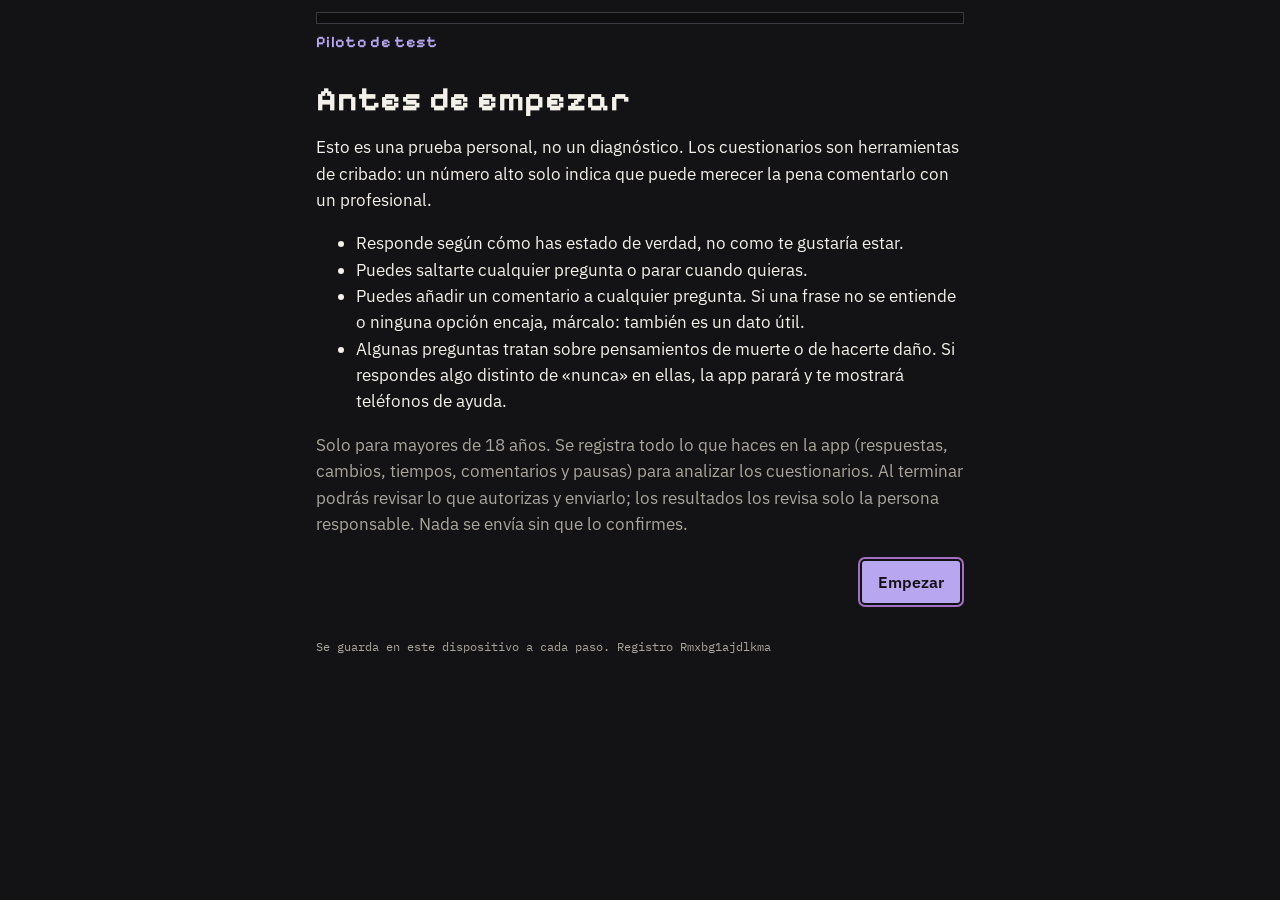
==== commit 4e74bf85: "PublicaciÃ³n 2026-11-25 21:35" ====
--- a/test/index.html
+++ b/test/index.html
@@ -118,11 +118,11 @@
 .rvgrid button { margin:0; text-align:left; font: 400 13px/17px var(--font-mono); padding: 8px 10px; }
 .rvgrupo { font: 500 12px/16px var(--font-mono); text-transform: uppercase; letter-spacing:.04em; color: var(--ink-muted); margin: 18px 0 4px; }
 </style>
-<script src="almacen-cifrado.js"></script>
-<script src="vendor/supabase.js"></script>
-<script src="config.js"></script>
-<script src="destino-supabase.js"></script>
-<script src="enlace-iasc.js"></script>
+<script src="almacen-cifrado.js?v=mwwl1syk"></script>
+<script src="vendor/supabase.js?v=mwwl1syk"></script>
+<script src="config.js?v=mwwl1syk"></script>
+<script src="destino-supabase.js?v=mwwl1syk"></script>
+<script src="enlace-iasc.js?v=mwwl1syk"></script>
 </head>
 <body>
 <div id="app"></div>
